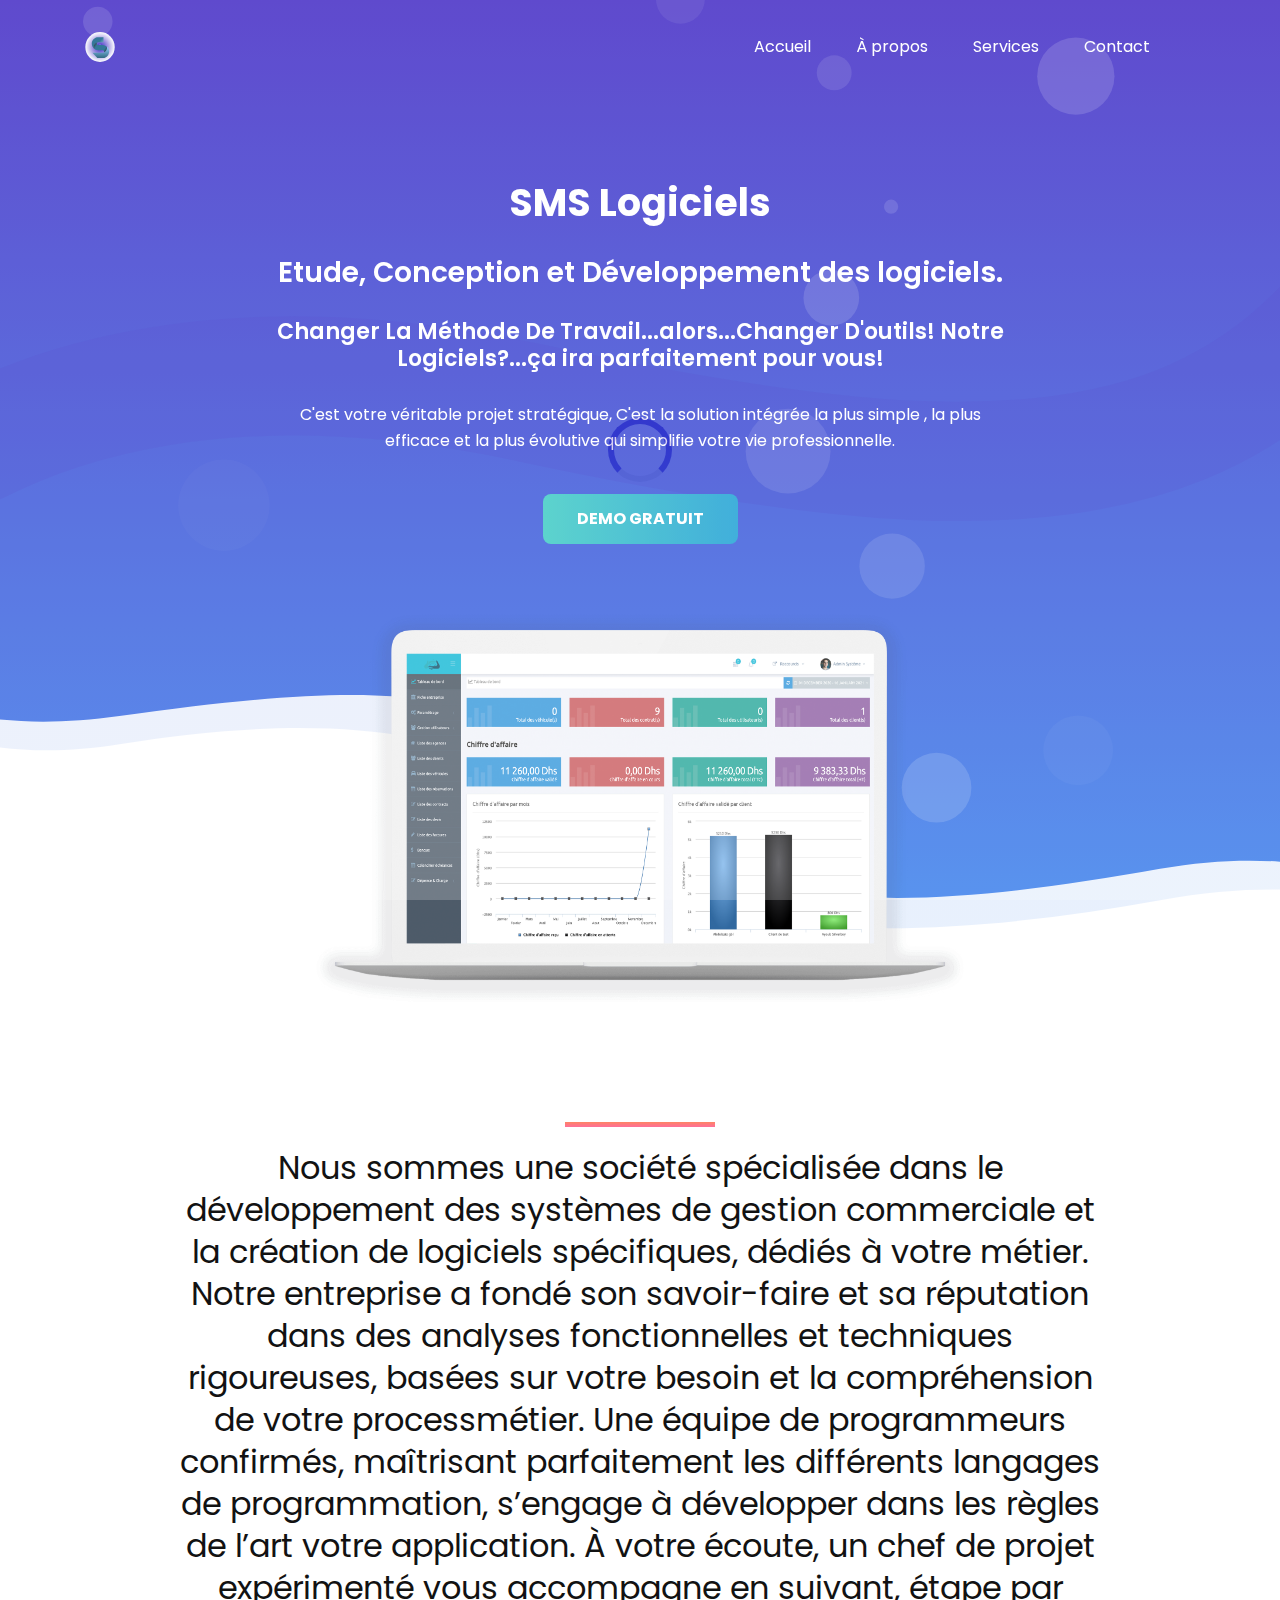
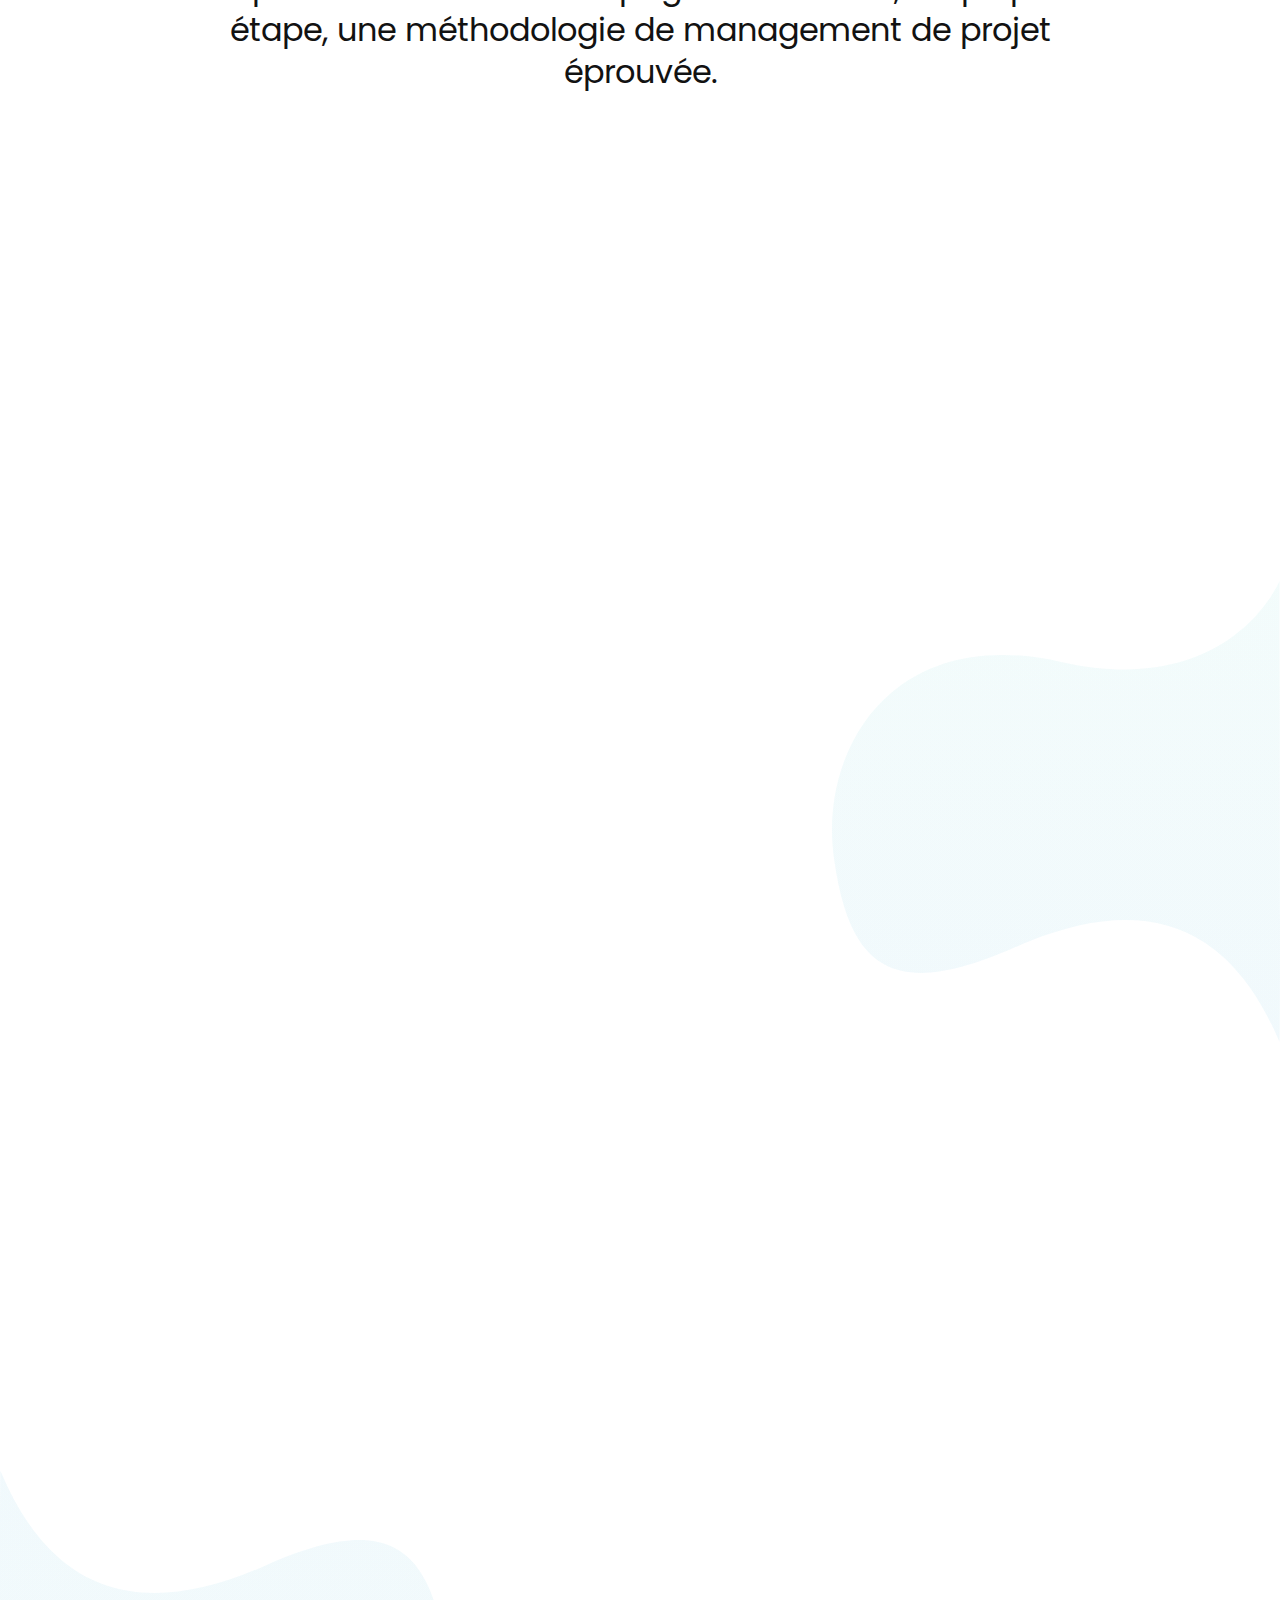
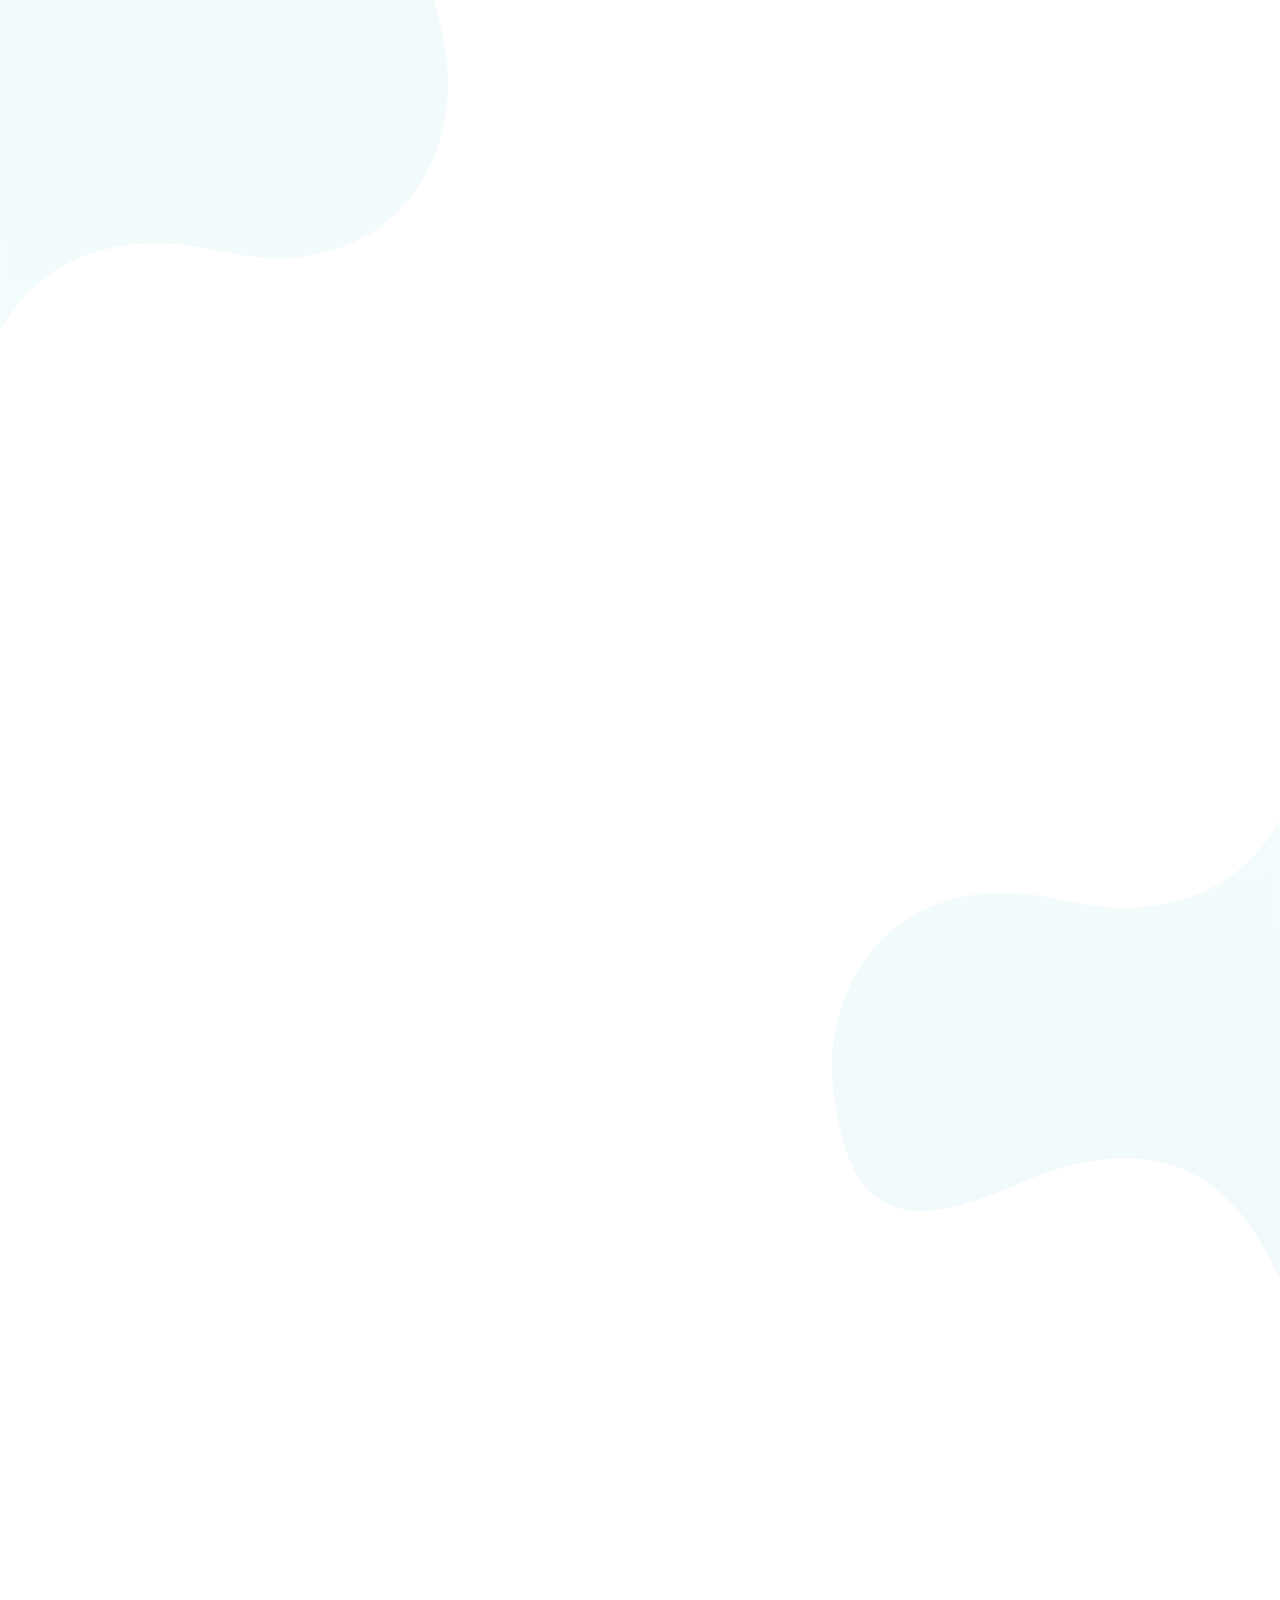
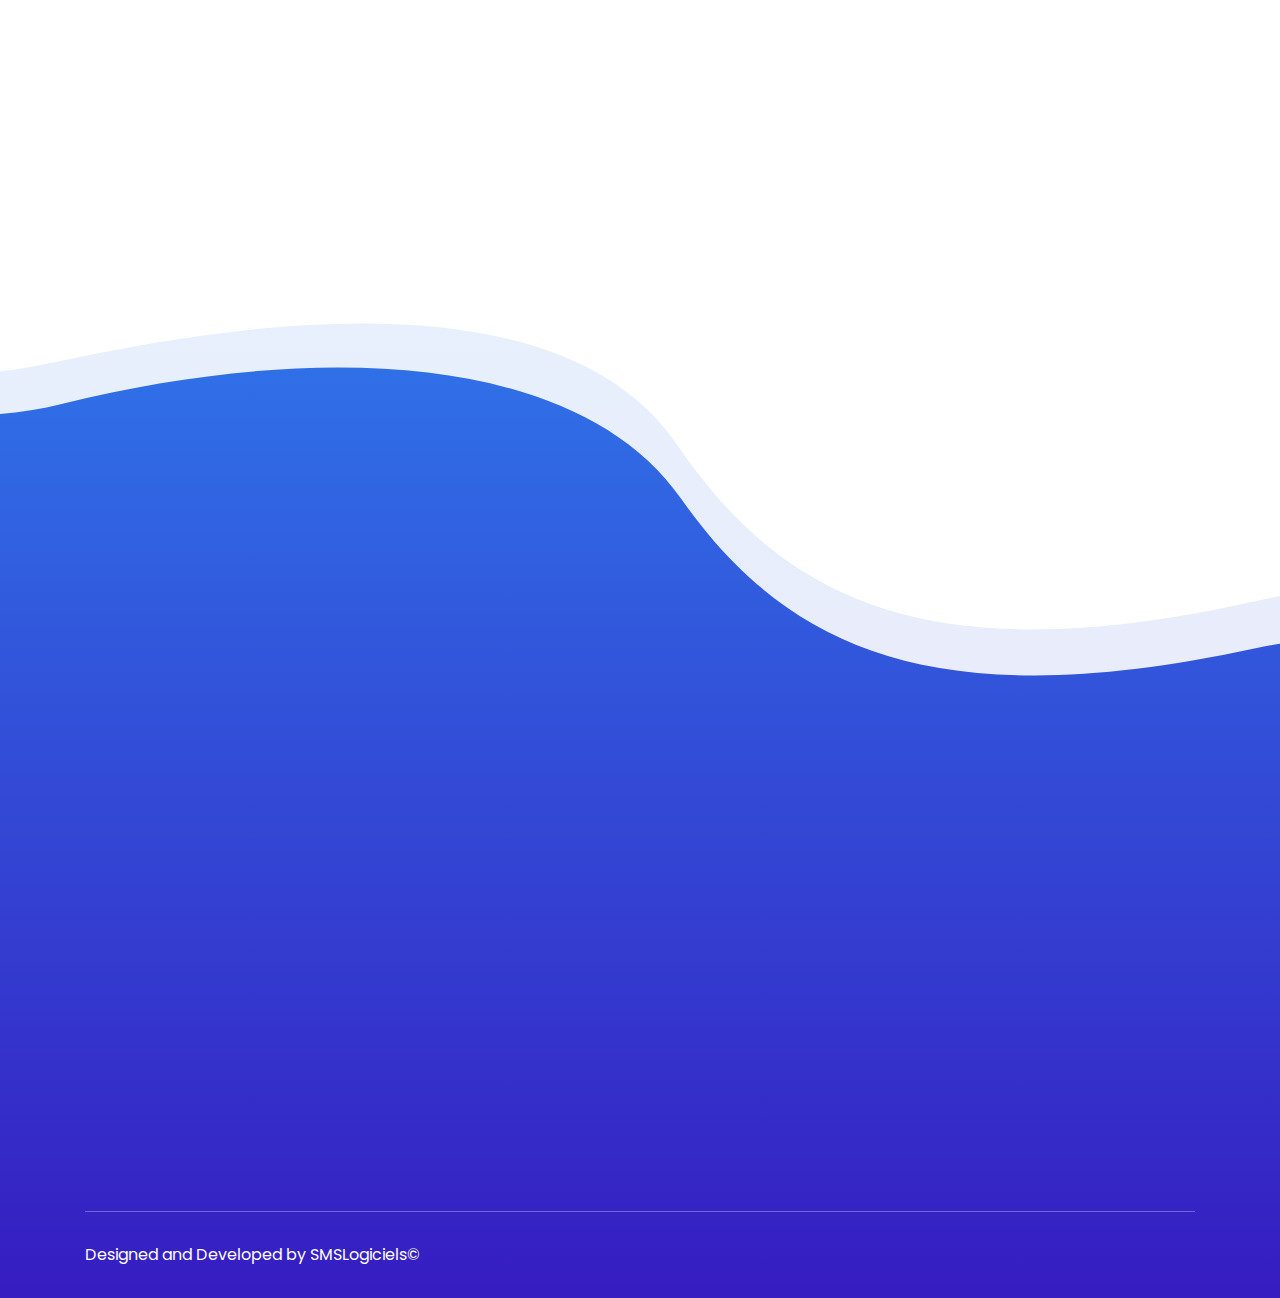
==== index.html @ 0e955399 "fixing link in demo buttons" ====
<!doctype html>
<html class="no-js" lang="en">

<head>
    <meta charset="utf-8">
    
    <!--====== Title ======-->
    <title>SMSLogiciels</title>
    
    <meta name="description" content="SMSLogiciels, SaaS Landing Page, entreprise des logiciels de gestion commerciale et developpement sur mesure">
    <meta name="viewport" content="width=device-width, initial-scale=1">

    <!--====== Favicon Icon ======-->
    <link rel="shortcut icon" href="assets/images/samo-logo-rounded.svg" type="image/svg">
        
    <!--====== Animate CSS ======-->
    <link rel="stylesheet" href="assets/css/animate.css">
        
    <!--====== Magnific Popup CSS ======-->
    <link rel="stylesheet" href="assets/css/magnific-popup.css">
        
    <!--====== Slick CSS ======-->
    <link rel="stylesheet" href="assets/css/slick.css">
        
    <!--====== Line Icons CSS ======-->
    <link rel="stylesheet" href="assets/css/LineIcons.css">
        
    <!--====== Font Awesome CSS ======-->
    <link rel="stylesheet" href="assets/css/font-awesome.min.css">
        
    <!--====== Bootstrap CSS ======-->
    <link rel="stylesheet" href="assets/css/bootstrap.min.css">
    
    <!--====== Default CSS ======-->
    <link rel="stylesheet" href="assets/css/default.css">
    
    <!--====== Style CSS ======-->
    <link rel="stylesheet" href="assets/css/style.css">
    <link rel="stylesheet" href="assets/css/contact.css">
    
</head>

<body> 

    <!--====== PRELOADER PART START ======-->

    <div class="preloader">
        <div class="loader">
            <div class="ytp-spinner">
                <div class="ytp-spinner-container">
                    <div class="ytp-spinner-rotator">
                        <div class="ytp-spinner-left">
                            <div class="ytp-spinner-circle"></div>
                        </div>
                        <div class="ytp-spinner-right">
                            <div class="ytp-spinner-circle"></div>
                        </div>
                    </div>
                </div>
            </div>
        </div>
    </div>

    <!--====== PRELOADER PART ENDS ======-->
    
    <!--====== HEADER PART START ======-->
    
    <header class="header-area">
        <div class="navbar-area">
            <div class="container">
                <div class="row">
                    <div class="col-lg-12">
                        <nav class="navbar navbar-expand-lg">
                            <a class="navbar-brand" href="index.html">
                                <img 
                                    id="logo_svg" 
                                    src="assets/images/samo-logo-rounded2.svg" 
                                    alt="Logo">
                            </a>
                            <button class="navbar-toggler" type="button" data-toggle="collapse" data-target="#navbarSupportedContent" aria-controls="navbarSupportedContent" aria-expanded="false" aria-label="Toggle navigation">
                                <span class="toggler-icon"></span>
                                <span class="toggler-icon"></span>
                                <span class="toggler-icon"></span>
                            </button>

                            <div class="collapse navbar-collapse sub-menu-bar" id="navbarSupportedContent">
                                <ul id="nav" class="navbar-nav ml-auto">
                                    <li class="nav-item active">
                                        <a class="page-scroll" href="#home">Accueil</a>
                                    </li>
                                    <li class="nav-item">
                                        <a class="page-scroll" href="#features">À propos</a>
                                    </li>
                                    <li class="nav-item">
                                        <a class="page-scroll" href="#about">Services</a>
                                    </li>
                                    <li class="nav-item">
                                        <a class="page-scroll" href="#contact">Contact</a>
                                    </li>
                                </ul>
                            </div> <!-- navbar collapse -->
                        </nav> <!-- navbar -->
                    </div>
                </div> <!-- row -->
            </div> <!-- container -->
        </div> <!-- navbar area -->
        
        <div id="home" class="header-hero bg_cover" style="background-image: url(assets/images/banner-bg.svg)">
            <div class="container">
                <div class="row justify-content-center">
                    <div class="col-lg-8">
                        <div class="header-hero-content text-center">
                            <h2 class="header-title wow fadeInUp" data-wow-duration="1.3s" data-wow-delay="0.2s">SMS Logiciels</h2>
                            <h3 class="text bolder wow fadeInUp" data-wow-duration="1.3s" data-wow-delay="0.8s">Etude, Conception et Développement des logiciels.</h3>
                            <h4 class="text bold wow fadeInUp" data-wow-duration="1.3s" data-wow-delay="0.8s">Changer La Méthode De Travail...alors...Changer D'outils!
                            Notre Logiciels?...ça ira parfaitement pour vous!</h4><p class="text wow fadeInUp" data-wow-duration="1.3s" data-wow-delay="0.8s">C'est votre véritable projet stratégique, C'est la solution intégrée la plus simple , la plus efficace et la plus évolutive qui simplifie votre vie professionnelle.</p>
                            <a href="#contact" class="main-btn wow fadeInUp" data-wow-duration="1.3s" data-wow-delay="1.1s">Demo GRATUIT</a>
                        </div> <!-- header hero content -->
                    </div>
                </div> <!-- row -->
                <div class="row">
                    <div class="col-lg-12">
                        <div class="header-hero-image text-center wow fadeIn" data-wow-duration="1.3s" data-wow-delay="1.4s">
                            <img src="assets/images/macbook_rentalCar.svg" alt="hero">
                        </div> <!-- header hero image -->
                    </div>
                </div> <!-- row -->
            </div> <!-- container -->
            <div id="particles-1" class="particles"></div>
        </div> <!-- header hero -->
    </header>
    
    <!--====== HEADER PART ENDS ======-->
    
    <!--====== SERVICES PART START ======-->
    
    <section id="features" class="services-area pt-120">
        <div class="container">
            <div class="row justify-content-center">
                <div class="col-lg-10">
                    <div class="section-title text-center pb-40">
                        <div class="line m-auto"></div>
                        <h3 class="title">
                            <!-- Clean and simple design, <span> Comes with everything you need to get started!</span> -->
                            <span>
                                Nous sommes une société spécialisée dans le développement des systèmes de gestion commerciale et la création de logiciels spécifiques, dédiés à votre métier.
Notre entreprise a fondé son savoir-faire et sa réputation dans des analyses fonctionnelles et techniques rigoureuses, basées sur votre besoin et la compréhension de votre processmétier.
Une équipe de programmeurs confirmés, maîtrisant parfaitement les différents langages de programmation, s’engage à développer dans les règles de l’art votre application. À votre écoute, un chef de projet expérimenté vous accompagne en suivant, étape par étape, une méthodologie de management de projet éprouvée.
                            </span>
                        </h3>
                    </div> <!-- section title -->
                </div>
            </div> <!-- row -->
            <div class="row justify-content-center">
                <div class="col-lg-4 col-md-7 col-sm-8">
                    <div class="single-services text-center mt-30 wow fadeIn" data-wow-duration="1s" data-wow-delay="0.2s">
                        <div class="services-icon">
                            <img class="shape" src="assets/images/services-shape.svg" alt="shape">
                            <img class="shape-1" src="assets/images/services-shape-1.svg" alt="shape">
                            <i class="lni-baloon"></i>
                        </div>
                        <div class="services-content mt-30">
                            <h4 class="services-title"><a href="#">Simple</a></h4>
                            <p class="text">Lorem ipsum dolor sit amet,consetetur sadipscing elitr, seddiam nonu eirmod tempor invidunt labore.</p>
                        </div>
                    </div> <!-- single services -->
                </div>
                <div class="col-lg-4 col-md-7 col-sm-8">
                    <div class="single-services text-center mt-30 wow fadeIn" data-wow-duration="1s" data-wow-delay="0.5s">
                        <div class="services-icon">
                            <img class="shape" src="assets/images/services-shape.svg" alt="shape">
                            <img class="shape-1" src="assets/images/services-shape-2.svg" alt="shape">
                            <i class="lni-cog"></i>
                        </div>
                        <div class="services-content mt-30">
                            <h4 class="services-title"><a href="#">Solide</a></h4>
                            <p class="text">Lorem ipsum dolor sit amet,consetetur sadipscing elitr, seddiam nonu eirmod tempor invidunt labore.</p>
                        </div>
                    </div> <!-- single services -->
                </div>
                <div class="col-lg-4 col-md-7 col-sm-8">
                    <div class="single-services text-center mt-30 wow fadeIn" data-wow-duration="1s" data-wow-delay="0.8s">
                        <div class="services-icon">
                            <img class="shape" src="assets/images/services-shape.svg" alt="shape">
                            <img class="shape-1" src="assets/images/services-shape-3.svg" alt="shape">
                            <i class="lni-bolt-alt"></i>
                        </div>
                        <div class="services-content mt-30">
                            <h4 class="services-title"><a href="#">Puissant</a></h4>
                            <p class="text">Lorem ipsum dolor sit amet,consetetur sadipscing elitr, seddiam nonu eirmod tempor invidunt labore.</p>
                        </div>
                    </div> <!-- single services -->
                </div>
            </div> <!-- row -->
        </div> <!-- container -->
    </section>
    
    <!--====== SERVICES PART ENDS ======-->
    
    <!--====== ABOUT PART START ======-->
    
    <section id="about" class="about-area pt-70">
        <div class="container">
            <div class="row">
                <div class="col-lg-6">
                    <div class="about-content mt-50 wow fadeInLeftBig" data-wow-duration="1s" data-wow-delay="0.5s">
                        <div class="section-title">
                            <div class="line"></div>
                            <h3 class="title">SMS CRM <span>Rapide et Facile</span></h3>
                        </div> <!-- section title -->
                        <p class="text">Le CRM, Customer Relationship Management, est l’équivalent de la Gestion de la Relation Client (GRC) en français, est une stratégie de gestion des relations et interactions d'une entreprise avec ses clients ou clients potentiels. Un système CRM aide les entreprises à interagir en permanence avec les clients, à rationaliser leurs processus et à améliorer leur rentabilité.
                            <br><span class="spanColor">✔</span>Gestion de Stock
                            <br><span class="spanColor">✔</span>Gestion des Clients et Fournisseurs
                            <br><span class="spanColor">✔</span>Gestion des achats et ventes
                            <br><span class="spanColor">✔</span>Gestion des réceptions et livraisons
                            <br><span class="spanColor">✔</span>Gestion des Factures et devis
                            <br><span class="spanColor">✔</span>Gestion des inventaires
                            <br><span class="spanColor">✔</span>Gestion des Charges &dépense
                            <br><span class="spanColor">✔</span>Gestion de chiffre d'affaires<br>
                        En un clic vous avez l'aperçu de vos opérations du jour, du mois, de l'année, des encaissement,... 
                        <br>
                        Aussi la solution mobile adapté aux besoins du marché repose donc sur une solution ALL in ONE installé sur téléphone portable où une tablettes.
                        <br>
                        Avec l’avénement des logiciels SaaS(Software as a service – Logiciel à la demande) le CRM est maintenant facilement accessible en mobilité et en télétravail..</p>
                        <a href="#contact" class="main-btn">Essai gratuit</a>
                    </div> <!-- about content -->
                </div>
                <div class="col-lg-6">
                    <div class="about-image text-center mt-50 wow fadeInRightBig" data-wow-duration="1s" data-wow-delay="0.5s">
                        <img src="assets/images/about1.svg" alt="about">
                    </div> <!-- about image -->
                </div>
            </div> <!-- row -->
        </div> <!-- container -->
        <div class="about-shape-1">
            <img src="assets/images/about-shape-1.svg" alt="shape">
        </div>
    </section>
    
    <!--====== ABOUT PART ENDS ======-->
    
    <!--====== ABOUT PART START ======-->
    
    <section class="about-area pt-70">
        <div class="about-shape-2">
            <img src="assets/images/about-shape-2.svg" alt="shape">
        </div>
        <div class="container">
            <div class="row">
                <div class="col-lg-6 order-lg-last">
                    <div class="about-content mt-50 wow fadeInLeftBig" data-wow-duration="1s" data-wow-delay="0.5s">
                        <div class="section-title">
                            <div class="line"></div>
                            <h3 class="title">RCM (Rental Cars Management) <span> avec des fonctionnalités essentielles</span></h3>
                        </div> <!-- section title -->
                        <p class="text">Le logiciel RCM (Rental Cars Management) s'adresse aux agences de location de voitures courte, moyenne, ou longue durée. Outil de gestion complet et performant, SMS RCM vous aide à gérer votre flotte en temps réel avec un planning systématiquement à jour. L'outil couvre la totalité du cycle de location :
                        <br>
                        <span class="spanColor">✔</span>Gestion de chiffre d'affaires
                        <br><span class="spanColor">✔</span>Gestion de véhicules 
                        <br><span class="spanColor">✔</span>Gestion des Clients 
                        <br><span class="spanColor">✔</span>Gestion des Factures
                        <br><span class="spanColor">✔</span>Gestion des contrats
                        <br><span class="spanColor">✔</span>Gestion des réservations
                        <br><span class="spanColor">✔</span>Gestion des Charges &dépense 
                        <br>
                        En un clic vous avez l'aperçu de vos opérations du jour, du mois, de l'année, des encaissement,... jusqu'au transfert en comptabilité. 
                        <br>
                        Une prise en main rapide du logiciel vous permettra d'être opérationnel rapidement. Vous pourrez ainsi vous concentrer sur vos métiers et vos clients.
                        <br>
                        Aussi la solution mobile adapté aux besoins du marché repose donc sur une solution ALL in ONE installé sur téléphone portable où une tablettes.</p>
                        <a href="#contact" class="main-btn">Essai gratuit</a>
                    </div> <!-- about content -->
                </div>
                <div class="col-lg-6 order-lg-first">
                    <div class="about-image text-center mt-50 wow fadeInRightBig" data-wow-duration="1s" data-wow-delay="0.5s">
                        <img src="assets/images/about2.svg" alt="about">
                    </div> <!-- about image -->
                </div>
            </div> <!-- row -->
        </div> <!-- container -->
    </section>


    <!--====== ABOUT PART START ======-->
    
    <section class="about-area pt-70">
        <div class="container">
            <div class="row">
                <div class="col-lg-6">
                    <div class="about-content mt-50 wow fadeInLeftBig" data-wow-duration="1s" data-wow-delay="0.5s">
                        <div class="section-title">
                            <div class="line"></div>
                            <h3 class="title"><span>DÉVELOPPEMENT DE LOGICIELS SUR MESURE</span> EN MODE « SMS FULL WEB »</h3>
                        </div> <!-- section title -->
                        <p class="text">Parce que nous savons que chaque entreprise est différente, il est nécessaire d’avoir un logiciel réellement adapté à son fonctionnement. Quelle que soit votre problématique (gestion de vos stocks, gestion commerciale, de votre relation client, ..…) et quel que soit votre domaine d’activité, un Système de qualité est nécessaire.<br>
                        Nos solutions logicielles personnalisées permettent de rendre votre entreprise plus agile, en simplifiant son fonctionnement interne, le tout en adéquation avec vos méthodes de travail. Vos collaborateurs gagnent ainsi en efficacité et en rentabilité, sans s’encombrer des fonctionnalités superflues d’un logiciel standard.<br>
                        Proposée sous forme de « Full Web app », votre solution informatique est accessible depuis n’importe quel navigateur. Ce type de développement n’est en rien comparable à la création d’un simple site web. Il s’agit d’applications enrichies de fonctionnalités professionnelles.<br>
                        Ainsi, une simple connexion Internet suffit pour utiliser votre progiciel. Vos utilisateurs disposent dès lors automatiquement des mises à jour. Pour faire évoluer votre logiciel ou encore changer de version, aucune intervention n’est nécessaire.</p>
                        <a href="#contact" class="main-btn">Essai gratuit</a>
                    </div> <!-- about content -->
                </div>
                <div class="col-lg-6">
                    <div class="about-image text-center mt-50 wow fadeInRightBig" data-wow-duration="1s" data-wow-delay="0.5s">
                        <img src="assets/images/about3.svg" alt="about">
                    </div> <!-- about image -->
                </div>
            </div> <!-- row -->
        </div> <!-- container -->
        <div class="about-shape-1">
            <img src="assets/images/about-shape-1.svg" alt="shape">
        </div>
    </section>
    
    <!--====== ABOUT PART ENDS ======-->
    
    <!--====== FOOTER PART START ======-->
    <footer id="footer" class="footer-area pt-120">
        <div class="container">
            <div class="contact-side wow fadeIn" data-wow-duration="1s" data-wow-delay="0.5s">
    <!--====== CONTACT PART START ======-->
                <section id="contact" class="contact-area pt-50 pb-100">
                    <div class="container">
                        <div class="row">
                            <div class="col-lg-8">
                                <div class="section-title mt-45">
                                    <h3 class="title">Entrer en contact</h3>
                                </div>
                                <div class="contact-form form-style-four mt-15">
                                    <!-- <div class="alert alert-success" role="alert">
                                        Your message sent!
                                    </div> -->
                                    <form name='contactForm' method='post' action="<?php //echo($_SERVER['PHP_SELF']);?>">
                                        <div class="row">
                                            <div class="col-md-6">
                                                <div class="form-input mt-15">
                                                    <label>Nom complet</label>
                                                    <div class="input-items default">
                                                        <i class="lni-user"></i>
                                                        <input name="fullname" type="text" placeholder="... ... ...">
                                                    </div>
                                                </div> <!-- form input -->
                                            </div>
                                            <div class="col-md-6">
                                                <div class="form-input mt-15">
                                                    <label>Adresse e-mail</label>
                                                    <div class="input-items default">
                                                        <i class="lni-envelope"></i>
                                                        <input name="adress_mail" type="text" placeholder="... ... ...">
                                                    </div>
                                                </div> <!-- form input -->
                                            </div>
                                            <div class="col-md-6">
                                                <div class="form-input mt-15">
                                                    <label>Numéro de téléphone</label>
                                                    <div class="input-items default">
                                                        <i class="lni-phone-handset"></i>
                                                        <input name="phone_number" type="text" placeholder="... ... ...">
                                                    </div>
                                                </div> <!-- form input -->
                                            </div>
                                            <!-- <div class="col-md-6">
                                                <div class="form-input mt-15">
                                                    <label>Sujet</label>
                                                    <div class="input-items default">
                                                        <i class="lni-bubble"></i>
                                                        <input type="text" placeholder="... ... ...">
                                                    </div>
                                                </div> form input
                                            </div> -->
                                            <div class="col-md-6">
                                                <div class="form-input mt-15">
                                                    <label for="demande">Choisir votre besoin</label>
                                                    <div class="input-items default">
                                                        <i class="lni-choice"></i>
                                                        <select class="custom-select" name="demande" id="demande">
                                                            <option value="crm">SMS CRM</option>
                                                            <option value="rcm">SMS RCM</option>
                                                            <option value="autre">Autre</option>
                                                        </select>
                                                    </div>
                                                </div> <!-- form input -->
                                            </div>
                                            <div class="col-md-12">
                                                <div class="form-input mt-15">
                                                    <label>Votre message</label>
                                                    <div class="input-items default">
                                                        <i class="lni-pencil-alt"></i>
                                                        <textarea name="message_form" placeholder="... ... ..."></textarea>
                                                    </div>
                                                </div> <!-- form input -->
                                            </div>
                                            <div class="col-md-12">
                                                <div class="single-form pt-25">
                                                    <div class="input-form rounded-buttons">
                                                        <button name="submit" class="main-btn rounded-three" type="submit">ENVOYER LE MESSAGE</button>
                                                    </div>
                                                </div> <!-- single form -->
                                            </div>

                                        </div> <!-- row -->
                                    </form>
                                </div> <!-- contact form -->
                            </div>
                            <div class="col-lg-4 col-md-6 col-sm-8">
                                <div class="section-title mt-45 pb-20">
                                    <h3 class="title">Informations de contact</h3>
                                </div>
                                <div class="contact-info">
                                    <ul class="info">
                                        <li>
                                            <div class="single-info">
                                                <div class="info-icon">
                                                    <i class="lni-map-marker"></i>
                                                </div>
                                                <div class="info-content">
                                                    <p class="text">Casablanca, Maroc</p>
                                                </div>
                                            </div> <!-- single info -->
                                        </li>
                                        <li>
                                            <div class="single-info">
                                                <div class="info-icon">
                                                    <i class="lni-phone-handset"></i> 
                                                </div>
                                                <div class="info-content">
                                                    <p class="text">+212 6 989 144 99</p>
                                                </div>
                                            </div> <!-- single info -->
                                        </li>
                                        <li>
                                            <div class="single-info">
                                                <div class="info-icon">
                                                    <i class="lni-envelope"></i>
                                                </div>
                                                <div class="info-content">
                                                    <p class="text">contact@smslogiciels.ma</p>
                                                </div>
                                            </div> <!-- single info -->
                                        </li>
                                    </ul>
                                    <ul class="social mt-30">
                                        <li><a href="https://www.facebook.com/smslogiciels"><i class="lni-facebook-filled"></i></a></li>
                                        <li><a href="https://www.instagram.com/hajar_smslogiciels"><i class="lni-instagram-original"></i></a></li>
                                        <li><a href="https://api.whatsapp.com/send?phone=212698914499"><i class="lni lni-whatsapp" aria-hidden="true"></i></a></li>
                                    </ul>
                                </div> <!-- contact-info -->
                            </div>
                        </div> <!-- row -->
                    </div> <!-- container -->
                </section>
    <!--====== CONTACT PART ENDS ======-->
            </div>
            <div class="footer-widget pb-100"></div> <!-- footer widget -->
            <div class="footer-copyright">
                <div class="row">
                    <div class="col-lg-12">
                        <div class="copyright d-sm-flex justify-content-between">
                            <div class="copyright-content">
                                <p class="text">Designed and Developed by <a href="https://smslogiciels.ma" rel="nofollow">SMSLogiciels</a>&copy;</p>
                            </div> <!-- copyright content -->
                        </div> <!-- copyright -->
                    </div>
                </div> <!-- row -->
            </div> <!-- footer copyright -->
        </div> <!-- container -->
    </footer>
    
    <!--====== FOOTER PART ENDS ======-->
    
    <!--====== BACK TOP TOP PART START ======-->

    <a href="#" class="back-to-top"><i class="lni-chevron-up"></i></a>

    <!--====== BACK TOP TOP PART ENDS ======-->   

    <!--====== Jquery js ======-->
    <script src="assets/js/vendor/jquery-1.12.4.min.js"></script>
    <script src="assets/js/vendor/modernizr-3.7.1.min.js"></script>
    <script src="assets/contact/js/vendor/modernizr-3.6.0.min.js"></script>
    
    <!--====== Bootstrap js ======-->
    <script src="assets/js/popper.min.js"></script>
    <script src="assets/js/bootstrap.min.js"></script>
    
    <!--====== Plugins js ======-->
    <script src="assets/js/plugins.js"></script>
    
    <!--====== Slick js ======-->
    <script src="assets/js/slick.min.js"></script>
    
    <!--====== Ajax Contact js ======-->
    <script src="assets/js/ajax-contact.js"></script>
    
    <!--====== Counter Up js ======-->
    <script src="assets/js/waypoints.min.js"></script>
    <script src="assets/js/jquery.counterup.min.js"></script>
    
    <!--====== Magnific Popup js ======-->
    <script src="assets/js/jquery.magnific-popup.min.js"></script>
    
    <!--====== Scrolling Nav js ======-->
    <script src="assets/js/jquery.easing.min.js"></script>
    <script src="assets/js/scrolling-nav.js"></script>
    
    <!--====== wow js ======-->
    <script src="assets/js/wow.min.js"></script>
    
    <!--====== Particles js ======-->
    <script src="assets/js/particles.min.js"></script>
    
    <!--====== Main js ======-->
    <script src="assets/js/main.js"></script>

     <!--====== Images Loaded js ======-->
    <script src="assets/js/imagesloaded.pkgd.min.js"></script>
    
    <!--====== Appear js ======-->
    <script src="assets/js/jquery.appear.min.js"></script>
</body>
</html>
---- assets/css/default.css ----
/* Deafult Margin & Padding */
/*-- Margin Top --*/
.mt-5 {
	margin-top: 5px;
}
.mt-10 {
	margin-top: 10px;
}
.mt-15 {
	margin-top: 15px;
}
.mt-20 {
	margin-top: 20px;
}
.mt-25 {
	margin-top: 25px;
}
.mt-30 {
	margin-top: 30px;
}
.mt-35 {
	margin-top: 35px;
}
.mt-40 {
	margin-top: 40px;
}
.mt-45 {
	margin-top: 45px;
}
.mt-50 {
	margin-top: 50px;
}
.mt-55 {
	margin-top: 55px;
}
.mt-60 {
	margin-top: 60px;
}
.mt-65 {
	margin-top: 65px;
}
.mt-70 {
	margin-top: 70px;
}
.mt-75 {
	margin-top: 75px;
}
.mt-80 {
	margin-top: 80px;
}
.mt-85 {
	margin-top: 85px;
}
.mt-90 {
	margin-top: 90px;
}
.mt-95 {
	margin-top: 95px;
}
.mt-100 {
	margin-top: 100px;
}
.mt-105 {
	margin-top: 105px;
}
.mt-110 {
	margin-top: 110px;
}
.mt-115 {
	margin-top: 115px;
}
.mt-120 {
	margin-top: 120px;
}
.mt-125 {
	margin-top: 125px;
}
.mt-130 {
	margin-top: 130px;
}
.mt-135 {
	margin-top: 135px;
}
.mt-140 {
	margin-top: 140px;
}
.mt-145 {
	margin-top: 145px;
}
.mt-150 {
	margin-top: 150px;
}
.mt-155 {
	margin-top: 155px;
}
.mt-160 {
	margin-top: 160px;
}
.mt-165 {
	margin-top: 165px;
}
.mt-170 {
	margin-top: 170px;
}
.mt-175 {
	margin-top: 175px;
}
.mt-180 {
	margin-top: 180px;
}
.mt-185 {
	margin-top: 185px;
}
.mt-190 {
	margin-top: 190px;
}
.mt-195 {
	margin-top: 195px;
}
.mt-200 {
	margin-top: 200px;
}
/*-- Margin Bottom --*/

.mb-5 {
	margin-bottom: 5px;
}
.mb-10 {
	margin-bottom: 10px;
}
.mb-15 {
	margin-bottom: 15px;
}
.mb-20 {
	margin-bottom: 20px;
}
.mb-25 {
	margin-bottom: 25px;
}
.mb-30 {
	margin-bottom: 30px;
}
.mb-35 {
	margin-bottom: 35px;
}
.mb-40 {
	margin-bottom: 40px;
}
.mb-45 {
	margin-bottom: 45px;
}
.mb-50 {
	margin-bottom: 50px;
}
.mb-55 {
	margin-bottom: 55px;
}
.mb-60 {
	margin-bottom: 60px;
}
.mb-65 {
	margin-bottom: 65px;
}
.mb-70 {
	margin-bottom: 70px;
}
.mb-75 {
	margin-bottom: 75px;
}
.mb-80 {
	margin-bottom: 80px;
}
.mb-85 {
	margin-bottom: 85px;
}
.mb-90 {
	margin-bottom: 90px;
}
.mb-95 {
	margin-bottom: 95px;
}
.mb-100 {
	margin-bottom: 100px;
}
.mb-105 {
	margin-bottom: 105px;
}
.mb-110 {
	margin-bottom: 110px;
}
.mb-115 {
	margin-bottom: 115px;
}
.mb-120 {
	margin-bottom: 120px;
}
.mb-125 {
	margin-bottom: 125px;
}
.mb-130 {
	margin-bottom: 130px;
}
.mb-135 {
	margin-bottom: 135px;
}
.mb-140 {
	margin-bottom: 140px;
}
.mb-145 {
	margin-bottom: 145px;
}
.mb-150 {
	margin-bottom: 150px;
}
.mb-155 {
	margin-bottom: 155px;
}
.mb-160 {
	margin-bottom: 160px;
}
.mb-165 {
	margin-bottom: 165px;
}
.mb-170 {
	margin-bottom: 170px;
}
.mb-175 {
	margin-bottom: 175px;
}
.mb-180 {
	margin-bottom: 180px;
}
.mb-185 {
	margin-bottom: 185px;
}
.mb-190 {
	margin-bottom: 190px;
}
.mb-195 {
	margin-bottom: 195px;
}
.mb-200 {
	margin-bottom: 200px;
}
/*-- margin left --*/
.ml-5 {
	margin-left: 5px;
}
.ml-10 {
	margin-left: 10px;
}
.ml-15 {
	margin-left: 15px;
}
.ml-20 {
	margin-left: 20px;
}
.ml-25 {
	margin-left: 25px;
}
.ml-30 {
	margin-left: 30px;
}
.ml-35 {
	margin-left: 35px;
}
.ml-40 {
	margin-left: 40px;
}
.ml-45 {
	margin-left: 45px;
}
.ml-50 {
	margin-left: 50px;
}
.ml-55 {
	margin-left: 55px;
}
.ml-60 {
	margin-left: 60px;
}
.ml-65 {
	margin-left: 65px;
}
.ml-70 {
	margin-left: 70px;
}
.ml-75 {
	margin-left: 75px;
}
.ml-80 {
	margin-left: 80px;
}
.ml-85 {
	margin-left: 85px;
}
.ml-90 {
	margin-left: 90px;
}
.ml-95 {
	margin-left: 95px;
}
.ml-100 {
	margin-left: 100px;
}
.ml-105 {
	margin-left: 105px;
}
.ml-110 {
	margin-left: 110px;
}
.ml-115 {
	margin-left: 115px;
}
.ml-120 {
	margin-left: 120px;
}
.ml-125 {
	margin-left: 125px;
}
.ml-130 {
	margin-left: 130px;
}
.ml-135 {
	margin-left: 135px;
}
.ml-140 {
	margin-left: 140px;
}
.ml-145 {
	margin-left: 145px;
}
.ml-150 {
	margin-left: 150px;
}
.ml-155 {
	margin-left: 155px;
}
.ml-160 {
	margin-left: 160px;
}
.ml-165 {
	margin-left: 165px;
}
.ml-170 {
	margin-left: 170px;
}
.ml-175 {
	margin-left: 175px;
}
.ml-180 {
	margin-left: 180px;
}
.ml-185 {
	margin-left: 185px;
}
.ml-190 {
	margin-left: 190px;
}
.ml-195 {
	margin-left: 195px;
}
.ml-200 {
	margin-left: 200px;
}
/*-- margin right --*/
.mr-5 {
	margin-right: 5px;
}
.mr-10 {
	margin-right: 10px;
}
.mr-15 {
	margin-right: 15px;
}
.mr-20 {
	margin-right: 20px;
}
.mr-25 {
	margin-right: 25px;
}
.mr-30 {
	margin-right: 30px;
}
.mr-35 {
	margin-right: 35px;
}
.mr-40 {
	margin-right: 40px;
}
.mr-45 {
	margin-right: 45px;
}
.mr-50 {
	margin-right: 50px;
}
.mr-55 {
	margin-right: 55px;
}
.mr-60 {
	margin-right: 60px;
}
.mr-65 {
	margin-right: 65px;
}
.mr-70 {
	margin-right: 70px;
}
.mr-75 {
	margin-right: 75px;
}
.mr-80 {
	margin-right: 80px;
}
.mr-85 {
	margin-right: 85px;
}
.mr-90 {
	margin-right: 90px;
}
.mr-95 {
	margin-right: 95px;
}
.mr-100 {
	margin-right: 100px;
}
.mr-105 {
	margin-right: 105px;
}
.mr-110 {
	margin-right: 110px;
}
.mr-115 {
	margin-right: 115px;
}
.mr-120 {
	margin-right: 120px;
}
.mr-125 {
	margin-right: 125px;
}
.mr-130 {
	margin-right: 130px;
}
.mr-135 {
	margin-right: 135px;
}
.mr-140 {
	margin-right: 140px;
}
.mr-145 {
	margin-right: 145px;
}
.mr-150 {
	margin-right: 150px;
}
.mr-155 {
	margin-right: 155px;
}
.mr-160 {
	margin-right: 160px;
}
.mr-165 {
	margin-right: 165px;
}
.mr-170 {
	margin-right: 170px;
}
.mr-175 {
	margin-right: 175px;
}
.mr-180 {
	margin-right: 180px;
}
.mr-185 {
	margin-right: 185px;
}
.mr-190 {
	margin-right: 190px;
}
.mr-195 {
	margin-right: 195px;
}
.mr-200 {
	margin-right: 200px;
}


/*-- Padding Top --*/

.pt-5 {
	padding-top: 5px;
}
.pt-10 {
	padding-top: 10px;
}
.pt-15 {
	padding-top: 15px;
}
.pt-20 {
	padding-top: 20px;
}
.pt-25 {
	padding-top: 25px;
}
.pt-30 {
	padding-top: 30px;
}
.pt-35 {
	padding-top: 35px;
}
.pt-40 {
	padding-top: 40px;
}
.pt-45 {
	padding-top: 45px;
}
.pt-50 {
	padding-top: 50px;
}
.pt-55 {
	padding-top: 55px;
}
.pt-60 {
	padding-top: 60px;
}
.pt-65 {
	padding-top: 65px;
}
.pt-70 {
	padding-top: 70px;
}
.pt-75 {
	padding-top: 75px;
}
.pt-80 {
	padding-top: 80px;
}
.pt-85 {
	padding-top: 85px;
}
.pt-90 {
	padding-top: 90px;
}
.pt-95 {
	padding-top: 95px;
}
.pt-100 {
	padding-top: 100px;
}
.pt-105 {
	padding-top: 105px;
}
.pt-110 {
	padding-top: 110px;
}
.pt-115 {
	padding-top: 115px;
}
.pt-120 {
	padding-top: 120px;
}
.pt-125 {
	padding-top: 125px;
}
.pt-130 {
	padding-top: 130px;
}
.pt-135 {
	padding-top: 135px;
}
.pt-140 {
	padding-top: 140px;
}
.pt-145 {
	padding-top: 145px;
}
.pt-150 {
	padding-top: 150px;
}
.pt-155 {
	padding-top: 155px;
}
.pt-160 {
	padding-top: 160px;
}
.pt-165 {
	padding-top: 165px;
}
.pt-170 {
	padding-top: 170px;
}
.pt-175 {
	padding-top: 175px;
}
.pt-180 {
	padding-top: 180px;
}
.pt-185 {
	padding-top: 185px;
}
.pt-190 {
	padding-top: 190px;
}
.pt-195 {
	padding-top: 195px;
}
.pt-200 {
	padding-top: 200px;
}
/*-- Padding Bottom --*/

.pb-5 {
	padding-bottom: 5px;
}
.pb-10 {
	padding-bottom: 10px;
}
.pb-15 {
	padding-bottom: 15px;
}
.pb-20 {
	padding-bottom: 20px;
}
.pb-25 {
	padding-bottom: 25px;
}
.pb-30 {
	padding-bottom: 30px;
}
.pb-35 {
	padding-bottom: 35px;
}
.pb-40 {
	padding-bottom: 40px;
}
.pb-45 {
	padding-bottom: 45px;
}
.pb-50 {
	padding-bottom: 50px;
}
.pb-55 {
	padding-bottom: 55px;
}
.pb-60 {
	padding-bottom: 60px;
}
.pb-65 {
	padding-bottom: 65px;
}
.pb-70 {
	padding-bottom: 70px;
}
.pb-75 {
	padding-bottom: 75px;
}
.pb-80 {
	padding-bottom: 80px;
}
.pb-85 {
	padding-bottom: 85px;
}
.pb-90 {
	padding-bottom: 90px;
}
.pb-95 {
	padding-bottom: 95px;
}
.pb-100 {
	padding-bottom: 100px;
}
.pb-105 {
	padding-bottom: 105px;
}
.pb-110 {
	padding-bottom: 110px;
}
.pb-115 {
	padding-bottom: 115px;
}
.pb-120 {
	padding-bottom: 120px;
}
.pb-125 {
	padding-bottom: 125px;
}
.pb-130 {
	padding-bottom: 130px;
}
.pb-135 {
	padding-bottom: 135px;
}
.pb-140 {
	padding-bottom: 140px;
}
.pb-145 {
	padding-bottom: 145px;
}
.pb-150 {
	padding-bottom: 150px;
}
.pb-155 {
	padding-bottom: 155px;
}
.pb-160 {
	padding-bottom: 160px;
}
.pb-165 {
	padding-bottom: 165px;
}
.pb-170 {
	padding-bottom: 170px;
}
.pb-175 {
	padding-bottom: 175px;
}
.pb-180 {
	padding-bottom: 180px;
}
.pb-185 {
	padding-bottom: 185px;
}
.pb-190 {
	padding-bottom: 190px;
}
.pb-195 {
	padding-bottom: 195px;
}
.pb-200 {
	padding-bottom: 200px;
}

/*-- Padding left --*/

.pl-0 {
	padding-left: 0px;
}
.pl-5 {
	padding-left: 5px;
}
.pl-10 {
	padding-left: 10px;
}
.pl-15 {
	padding-left: 15px;
}
.pl-20 {
	padding-left: 20px;
}
.pl-25 {
	padding-left: 25px;
}
.pl-30 {
	padding-left: 30px;
}
.pl-35 {
	padding-left: 35px;
}
.pl-40 {
	padding-left: 40px;
}
.pl-45 {
	padding-left: 45px;
}
.pl-50 {
	padding-left: 50px;
}
.pl-55 {
	padding-left: 55px;
}
.pl-60 {
	padding-left: 60px;
}
.pl-65 {
	padding-left: 65px;
}
.pl-70 {
	padding-left: 70px;
}
.pl-75 {
	padding-left: 75px;
}
.pl-80 {
	padding-left: 80px;
}
.pl-85 {
	padding-left: 85px;
}
.pl-90 {
	padding-left: 90px;
}
.pl-100 {
	padding-left: 100px;
}
.pl-105 {
	padding-left: 105px;
}
.pl-110 {
	padding-left: 110px;
}
.pl-115 {
	padding-left: 115px;
}
.pl-120 {
	padding-left: 120px;
}
.pl-125 {
	padding-left: 125px;
}
/*-- Padding right --*/

.pr-0 {
	padding-right: 0px;
}
.pr-5 {
	padding-right: 5px;
}
.pr-10 {
	padding-right: 10px;
}
.pr-15 {
	padding-right: 15px;
}
.pr-20 {
	padding-right: 20px;
}
.pr-25 {
	padding-right: 25px;
}
.pr-30 {
	padding-right: 30px;
}
.pr-35 {
	padding-right: 35px;
}
.pr-40 {
	padding-right: 40px;
}
.pr-45 {
	padding-right: 45px;
}
.pr-50 {
	padding-right: 50px;
}
.pr-55 {
	padding-right: 55px;
}
.pr-60 {
	padding-right: 60px;
}
.pr-65 {
	padding-right: 65px;
}
.pr-70 {
	padding-right: 70px;
}
.pr-75 {
	padding-right: 75px;
}
.pr-80 {
	padding-right: 80px;
}
.pr-85 {
	padding-right: 85px;
}
.pr-90 {
	padding-right: 90px;
}
.pr-95 {
	padding-right: 95px;
}
.pr-100 {
	padding-right: 100px;
}
.pr-105 {
	padding-right: 105px;
}
/* Background Color */

.gray-bg {
	background: #f6f6f6;
}
.white-bg {
	background: #fff;
}
.black-bg {
	background: #222;
}
/* Color */

.white {
	color: #fff;
}
.black {
	color: #222;
}
/* black overlay */

[data-overlay] {
	position: relative;
}
[data-overlay]::before {
	background: #000 none repeat scroll 0 0;
	content: "";
	height: 100%;
	left: 0;
	position: absolute;
	top: 0;
	width: 100%;
	z-index: 1;
}
[data-overlay="3"]::before {
	opacity: 0.3;
}
[data-overlay="4"]::before {
	opacity: 0.4;
}
[data-overlay="5"]::before {
	opacity: 0.5;
}
[data-overlay="6"]::before {
	opacity: 0.6;
}
[data-overlay="7"]::before {
	opacity: 0.7;
}
[data-overlay="8"]::before {
	opacity: 0.8;
}
[data-overlay="9"]::before {
	opacity: 0.9;
}
---- assets/css/style.css ----
/*-----------------------------------------------------------------------------------

    Template Name: Sass Landing Page,
    Template URI: site.com
    Description: Sass Landing Page,
    Author: Uideck
    Author URI: https://uideck.com/
    Support: https://uideck.com/support/
    Version: 1.0

-----------------------------------------------------------------------------------

    CSS INDEX
    ===================
    
    00.SVG LOGO
    01.COMMON 
    02.HEADER
    03.SERVICES
    04.ABOUT
    05.CONTACT 'BOX'
    06.FOOTER
    07.CONTACT => contact.css

-----------------------------------------------------------------------------------*/
/*===========================
     01.SVG LOGO css 
===========================*/
#logo_svg{
  width: 30px;
}
/*===========================
     01.COMMON css 
===========================*/
@import url("https://fonts.googleapis.com/css?family=Poppins:400,700|Lato:300,400,700&display=swap");
body {
  font-family: "Lato", sans-serif;
  font-weight: normal;
  font-style: normal;
  color: #6A6972;
  overflow-x: hidden; }

* {
  margin: 0;
  padding: 0;
  -webkit-box-sizing: border-box;
  -moz-box-sizing: border-box;
  box-sizing: border-box; }

img {
  max-width: 100%; }

a:focus,
input:focus,
textarea:focus,
button:focus {
  text-decoration: none;
  outline: none; }

a:focus,
a:hover {
  text-decoration: none; }

i,
span,
a {
  display: inline-block; }

audio,
canvas,
iframe,
img,
svg,
video {
  vertical-align: middle; }

h1,
h2,
h3,
h4,
h5,
h6 {
  font-family: "Poppins", sans-serif;
  font-weight: 700;
  color: #2E2E2E;
  margin: 0px; }

h1 {
  font-size: 48px; }

h2 {
  font-size: 36px; }

h3 {
  font-size: 28px; }

h4 {
  font-size: 22px; }

h5 {
  font-size: 18px; }

h6 {
  font-size: 16px; }

ul, ol {
  margin: 0px;
  padding: 0px;
  list-style-type: none; }

p {
  font-size: 16px;
  font-weight: 400;
  line-height: 26px;
  color: #6A6972;
  margin: 0px; }

.bg_cover {
  background-position: center center;
  background-size: cover;
  background-repeat: no-repeat;
  width: 100%;
  height: 100%; }

/*===== All Slick Slide Outline Style =====*/
.slick-slide {
  outline: 0; }

/*===== All Button Style =====*/
.main-btn {
  display: inline-block;
  font-weight: 500;
  text-align: center;
  white-space: nowrap;
  vertical-align: middle;
  -webkit-user-select: none;
  -moz-user-select: none;
  -ms-user-select: none;
  user-select: none;
  padding: 0 25px;
  font-size: 16px;
  line-height: 48px;
  border-radius: 8px;
  border: 0;
  color: #fff;
  cursor: pointer;
  z-index: 5;
  -webkit-transition: all 0.4s ease-out 0s;
  -moz-transition: all 0.4s ease-out 0s;
  -ms-transition: all 0.4s ease-out 0s;
  -o-transition: all 0.4s ease-out 0s;
  transition: all 0.4s ease-out 0s;
  background: -webkit-linear-gradient(left, #33c8c1 0%, #119bd2 50%, #33c8c1 100%);
  background: -o-linear-gradient(left, #33c8c1 0%, #119bd2 50%, #33c8c1 100%);
  background: linear-gradient(to right, #33c8c1 0%, #119bd2 50%, #33c8c1 100%);
  background-size: 200%; }
  .main-btn:hover {
    color: #fff;
    background-position: right center; }

/*===== All SECTION TITLE Style =====*/
.section-title .line {
  background: -webkit-linear-gradient(#fe8464 0%, #fe6e9a 100%);
  background: -o-linear-gradient(#fe8464 0%, #fe6e9a 100%);
  background: linear-gradient(#fe8464 0%, #fe6e9a 100%);
  width: 150px;
  height: 5px;
  margin-bottom: 10px !important; }

.section-title .title {
  font-size: 38px;
  font-weight: 700;
  line-height: 42px; }
  @media (max-width: 767px) {
    .section-title .title {
      font-size: 20px; } }
  @media only screen and (min-width: 576px) and (max-width: 767px) {
    .section-title .title {
      font-size: 30px; } }
  .section-title .title span {
    font-weight: 400;
    display: contents; }

/*===== All Section Title Style =====*/
.section-title .sub-title {
  font-size: 18px;
  font-weight: 400;
  color: #361CC1;
  text-transform: uppercase; }
  @media (max-width: 767px) {
    .section-title .sub-title {
      font-size: 16px; } }

.section-title .title {
  font-size: 32px;
  padding-top: 10px; }
  @media only screen and (min-width: 992px) and (max-width: 1199px) {
    .section-title .title {
      font-size: 30px; } }
  @media (max-width: 767px) {
    .section-title .title {
      font-size: 24px; } }
  .section-title .title span {
    font-weight: 400;
    display: contents; }

/*===== All Slick Slide Outline Style =====*/
.slick-slide {
  outline: 0; }

/*===== All Preloader Style =====*/
.preloader {
  /* Body Overlay */
  position: fixed;
  top: 0;
  left: 0;
  display: table;
  height: 100%;
  width: 100%;
  /* Change Background Color */
  background: #fff;
  z-index: 99999; }
  .preloader .loader {
    display: table-cell;
    vertical-align: middle;
    text-align: center; }
    .preloader .loader .ytp-spinner {
      position: absolute;
      left: 50%;
      top: 50%;
      width: 64px;
      margin-left: -32px;
      z-index: 18;
      pointer-events: none; }
      .preloader .loader .ytp-spinner .ytp-spinner-container {
        pointer-events: none;
        position: absolute;
        width: 100%;
        padding-bottom: 100%;
        top: 50%;
        left: 50%;
        margin-top: -50%;
        margin-left: -50%;
        -webkit-animation: ytp-spinner-linspin 1568.23529647ms linear infinite;
        -moz-animation: ytp-spinner-linspin 1568.23529647ms linear infinite;
        -o-animation: ytp-spinner-linspin 1568.23529647ms linear infinite;
        animation: ytp-spinner-linspin 1568.23529647ms linear infinite; }
        .preloader .loader .ytp-spinner .ytp-spinner-container .ytp-spinner-rotator {
          position: absolute;
          width: 100%;
          height: 100%;
          -webkit-animation: ytp-spinner-easespin 5332ms cubic-bezier(0.4, 0, 0.2, 1) infinite both;
          -moz-animation: ytp-spinner-easespin 5332ms cubic-bezier(0.4, 0, 0.2, 1) infinite both;
          -o-animation: ytp-spinner-easespin 5332ms cubic-bezier(0.4, 0, 0.2, 1) infinite both;
          animation: ytp-spinner-easespin 5332ms cubic-bezier(0.4, 0, 0.2, 1) infinite both; }
          .preloader .loader .ytp-spinner .ytp-spinner-container .ytp-spinner-rotator .ytp-spinner-left {
            position: absolute;
            top: 0;
            left: 0;
            bottom: 0;
            overflow: hidden;
            right: 50%; }
          .preloader .loader .ytp-spinner .ytp-spinner-container .ytp-spinner-rotator .ytp-spinner-right {
            position: absolute;
            top: 0;
            right: 0;
            bottom: 0;
            overflow: hidden;
            left: 50%; }
    .preloader .loader .ytp-spinner-circle {
      box-sizing: border-box;
      position: absolute;
      width: 200%;
      height: 100%;
      border-style: solid;
      /* Spinner Color */
      border-color: #361CC1 #361CC1 #E1E1E1;
      border-radius: 50%;
      border-width: 6px; }
    .preloader .loader .ytp-spinner-left .ytp-spinner-circle {
      left: 0;
      right: -100%;
      border-right-color: #E1E1E1;
      -webkit-animation: ytp-spinner-left-spin 1333ms cubic-bezier(0.4, 0, 0.2, 1) infinite both;
      -moz-animation: ytp-spinner-left-spin 1333ms cubic-bezier(0.4, 0, 0.2, 1) infinite both;
      -o-animation: ytp-spinner-left-spin 1333ms cubic-bezier(0.4, 0, 0.2, 1) infinite both;
      animation: ytp-spinner-left-spin 1333ms cubic-bezier(0.4, 0, 0.2, 1) infinite both; }
    .preloader .loader .ytp-spinner-right .ytp-spinner-circle {
      left: -100%;
      right: 0;
      border-left-color: #E1E1E1;
      -webkit-animation: ytp-right-spin 1333ms cubic-bezier(0.4, 0, 0.2, 1) infinite both;
      -moz-animation: ytp-right-spin 1333ms cubic-bezier(0.4, 0, 0.2, 1) infinite both;
      -o-animation: ytp-right-spin 1333ms cubic-bezier(0.4, 0, 0.2, 1) infinite both;
      animation: ytp-right-spin 1333ms cubic-bezier(0.4, 0, 0.2, 1) infinite both; }

/* Preloader Animations */
@-webkit-keyframes ytp-spinner-linspin {
  to {
    -webkit-transform: rotate(360deg);
    -moz-transform: rotate(360deg);
    -ms-transform: rotate(360deg);
    -o-transform: rotate(360deg);
    transform: rotate(360deg); } }

@keyframes ytp-spinner-linspin {
  to {
    -webkit-transform: rotate(360deg);
    -moz-transform: rotate(360deg);
    -ms-transform: rotate(360deg);
    -o-transform: rotate(360deg);
    transform: rotate(360deg); } }

@-webkit-keyframes ytp-spinner-easespin {
  12.5% {
    -webkit-transform: rotate(135deg);
    -moz-transform: rotate(135deg);
    -ms-transform: rotate(135deg);
    -o-transform: rotate(135deg);
    transform: rotate(135deg); }
  25% {
    -webkit-transform: rotate(270deg);
    -moz-transform: rotate(270deg);
    -ms-transform: rotate(270deg);
    -o-transform: rotate(270deg);
    transform: rotate(270deg); }
  37.5% {
    -webkit-transform: rotate(405deg);
    -moz-transform: rotate(405deg);
    -ms-transform: rotate(405deg);
    -o-transform: rotate(405deg);
    transform: rotate(405deg); }
  50% {
    -webkit-transform: rotate(540deg);
    -moz-transform: rotate(540deg);
    -ms-transform: rotate(540deg);
    -o-transform: rotate(540deg);
    transform: rotate(540deg); }
  62.5% {
    -webkit-transform: rotate(675deg);
    -moz-transform: rotate(675deg);
    -ms-transform: rotate(675deg);
    -o-transform: rotate(675deg);
    transform: rotate(675deg); }
  75% {
    -webkit-transform: rotate(810deg);
    -moz-transform: rotate(810deg);
    -ms-transform: rotate(810deg);
    -o-transform: rotate(810deg);
    transform: rotate(810deg); }
  87.5% {
    -webkit-transform: rotate(945deg);
    -moz-transform: rotate(945deg);
    -ms-transform: rotate(945deg);
    -o-transform: rotate(945deg);
    transform: rotate(945deg); }
  to {
    -webkit-transform: rotate(1080deg);
    -moz-transform: rotate(1080deg);
    -ms-transform: rotate(1080deg);
    -o-transform: rotate(1080deg);
    transform: rotate(1080deg); } }

@keyframes ytp-spinner-easespin {
  12.5% {
    -webkit-transform: rotate(135deg);
    -moz-transform: rotate(135deg);
    -ms-transform: rotate(135deg);
    -o-transform: rotate(135deg);
    transform: rotate(135deg); }
  25% {
    -webkit-transform: rotate(270deg);
    -moz-transform: rotate(270deg);
    -ms-transform: rotate(270deg);
    -o-transform: rotate(270deg);
    transform: rotate(270deg); }
  37.5% {
    -webkit-transform: rotate(405deg);
    -moz-transform: rotate(405deg);
    -ms-transform: rotate(405deg);
    -o-transform: rotate(405deg);
    transform: rotate(405deg); }
  50% {
    -webkit-transform: rotate(540deg);
    -moz-transform: rotate(540deg);
    -ms-transform: rotate(540deg);
    -o-transform: rotate(540deg);
    transform: rotate(540deg); }
  62.5% {
    -webkit-transform: rotate(675deg);
    -moz-transform: rotate(675deg);
    -ms-transform: rotate(675deg);
    -o-transform: rotate(675deg);
    transform: rotate(675deg); }
  75% {
    -webkit-transform: rotate(810deg);
    -moz-transform: rotate(810deg);
    -ms-transform: rotate(810deg);
    -o-transform: rotate(810deg);
    transform: rotate(810deg); }
  87.5% {
    -webkit-transform: rotate(945deg);
    -moz-transform: rotate(945deg);
    -ms-transform: rotate(945deg);
    -o-transform: rotate(945deg);
    transform: rotate(945deg); }
  to {
    -webkit-transform: rotate(1080deg);
    -moz-transform: rotate(1080deg);
    -ms-transform: rotate(1080deg);
    -o-transform: rotate(1080deg);
    transform: rotate(1080deg); } }

@-webkit-keyframes ytp-spinner-left-spin {
  0% {
    -webkit-transform: rotate(130deg);
    -moz-transform: rotate(130deg);
    -ms-transform: rotate(130deg);
    -o-transform: rotate(130deg);
    transform: rotate(130deg); }
  50% {
    -webkit-transform: rotate(-5deg);
    -moz-transform: rotate(-5deg);
    -ms-transform: rotate(-5deg);
    -o-transform: rotate(-5deg);
    transform: rotate(-5deg); }
  to {
    -webkit-transform: rotate(130deg);
    -moz-transform: rotate(130deg);
    -ms-transform: rotate(130deg);
    -o-transform: rotate(130deg);
    transform: rotate(130deg); } }

@keyframes ytp-spinner-left-spin {
  0% {
    -webkit-transform: rotate(130deg);
    -moz-transform: rotate(130deg);
    -ms-transform: rotate(130deg);
    -o-transform: rotate(130deg);
    transform: rotate(130deg); }
  50% {
    -webkit-transform: rotate(-5deg);
    -moz-transform: rotate(-5deg);
    -ms-transform: rotate(-5deg);
    -o-transform: rotate(-5deg);
    transform: rotate(-5deg); }
  to {
    -webkit-transform: rotate(130deg);
    -moz-transform: rotate(130deg);
    -ms-transform: rotate(130deg);
    -o-transform: rotate(130deg);
    transform: rotate(130deg); } }

@-webkit-keyframes ytp-right-spin {
  0% {
    -webkit-transform: rotate(-130deg);
    -moz-transform: rotate(-130deg);
    -ms-transform: rotate(-130deg);
    -o-transform: rotate(-130deg);
    transform: rotate(-130deg); }
  50% {
    -webkit-transform: rotate(5deg);
    -moz-transform: rotate(5deg);
    -ms-transform: rotate(5deg);
    -o-transform: rotate(5deg);
    transform: rotate(5deg); }
  to {
    -webkit-transform: rotate(-130deg);
    -moz-transform: rotate(-130deg);
    -ms-transform: rotate(-130deg);
    -o-transform: rotate(-130deg);
    transform: rotate(-130deg); } }

@keyframes ytp-right-spin {
  0% {
    -webkit-transform: rotate(-130deg);
    -moz-transform: rotate(-130deg);
    -ms-transform: rotate(-130deg);
    -o-transform: rotate(-130deg);
    transform: rotate(-130deg); }
  50% {
    -webkit-transform: rotate(5deg);
    -moz-transform: rotate(5deg);
    -ms-transform: rotate(5deg);
    -o-transform: rotate(5deg);
    transform: rotate(5deg); }
  to {
    -webkit-transform: rotate(-130deg);
    -moz-transform: rotate(-130deg);
    -ms-transform: rotate(-130deg);
    -o-transform: rotate(-130deg);
    transform: rotate(-130deg); } }

/*===========================
      02.HEADER css 
===========================*/
/*===== NAVBAR =====*/
.navbar-area {
  position: absolute;
  top: 0;
  left: 0;
  width: 100%;
  z-index: 99;
  -webkit-transition: all 0.3s ease-out 0s;
  -moz-transition: all 0.3s ease-out 0s;
  -ms-transition: all 0.3s ease-out 0s;
  -o-transition: all 0.3s ease-out 0s;
  transition: all 0.3s ease-out 0s; }

.sticky {
  position: fixed;
  z-index: 99;
  background-color: #fff;
  -webkit-box-shadow: 0px 20px 50px 0px rgba(0, 0, 0, 0.05);
  -moz-box-shadow: 0px 20px 50px 0px rgba(0, 0, 0, 0.05);
  box-shadow: 0px 20px 50px 0px rgba(0, 0, 0, 0.05);
  -webkit-transition: all 0.3s ease-out 0s;
  -moz-transition: all 0.3s ease-out 0s;
  -ms-transition: all 0.3s ease-out 0s;
  -o-transition: all 0.3s ease-out 0s;
  transition: all 0.3s ease-out 0s; }
  .sticky .navbar {
    padding: 10px 0; }

.navbar {
  padding: 25px 0;
  border-radius: 5px;
  position: relative;
  -webkit-transition: all 0.3s ease-out 0s;
  -moz-transition: all 0.3s ease-out 0s;
  -ms-transition: all 0.3s ease-out 0s;
  -o-transition: all 0.3s ease-out 0s;
  transition: all 0.3s ease-out 0s; }

.navbar-brand {
  padding: 0; }

.navbar-toggler {
  padding: 0; }
  .navbar-toggler .toggler-icon {
    width: 30px;
    height: 2px;
    background-color: #fff;
    display: block;
    margin: 5px 0;
    position: relative;
    -webkit-transition: all 0.3s ease-out 0s;
    -moz-transition: all 0.3s ease-out 0s;
    -ms-transition: all 0.3s ease-out 0s;
    -o-transition: all 0.3s ease-out 0s;
    transition: all 0.3s ease-out 0s; }
  .navbar-toggler.active .toggler-icon:nth-of-type(1) {
    -webkit-transform: rotate(45deg);
    -moz-transform: rotate(45deg);
    -ms-transform: rotate(45deg);
    -o-transform: rotate(45deg);
    transform: rotate(45deg);
    top: 7px; }
  .navbar-toggler.active .toggler-icon:nth-of-type(2) {
    opacity: 0; }
  .navbar-toggler.active .toggler-icon:nth-of-type(3) {
    -webkit-transform: rotate(135deg);
    -moz-transform: rotate(135deg);
    -ms-transform: rotate(135deg);
    -o-transform: rotate(135deg);
    transform: rotate(135deg);
    top: -7px; }

@media only screen and (min-width: 768px) and (max-width: 991px) {
  .navbar-collapse {
    position: absolute;
    top: 100%;
    left: 0;
    width: 100%;
    background-color: #fff;
    z-index: 9;
    -webkit-box-shadow: 0px 15px 20px 0px rgba(0, 0, 0, 0.1);
    -moz-box-shadow: 0px 15px 20px 0px rgba(0, 0, 0, 0.1);
    box-shadow: 0px 15px 20px 0px rgba(0, 0, 0, 0.1);
    padding: 5px 12px; } }

@media (max-width: 767px) {
  .navbar-collapse {
    position: absolute;
    top: 100%;
    left: 0;
    width: 100%;
    background-color: #fff;
    z-index: 9;
    -webkit-box-shadow: 0px 15px 20px 0px rgba(0, 0, 0, 0.1);
    -moz-box-shadow: 0px 15px 20px 0px rgba(0, 0, 0, 0.1);
    box-shadow: 0px 15px 20px 0px rgba(0, 0, 0, 0.1);
    padding: 5px 12px; } }

.navbar-nav .nav-item {
  margin-right: 45px;
  position: relative; }
  @media only screen and (min-width: 992px) and (max-width: 1199px) {
    .navbar-nav .nav-item {
      margin-right: 30px; } }
  @media only screen and (min-width: 768px) and (max-width: 991px) {
    .navbar-nav .nav-item {
      margin: 0; } }
  @media (max-width: 767px) {
    .navbar-nav .nav-item {
      margin: 0; } }
  .navbar-nav .nav-item a {
    font-size: 16px;
    font-weight: 400;
    color: #fff;
    -webkit-transition: all 0.3s ease-out 0s;
    -moz-transition: all 0.3s ease-out 0s;
    -ms-transition: all 0.3s ease-out 0s;
    -o-transition: all 0.3s ease-out 0s;
    transition: all 0.3s ease-out 0s;
    padding: 10px 0;
    position: relative;
    font-family: "Poppins", sans-serif; }
    @media only screen and (min-width: 768px) and (max-width: 991px) {
      .navbar-nav .nav-item a {
        display: block;
        padding: 4px 0;
        color: #2E2E2E; } }
    @media (max-width: 767px) {
      .navbar-nav .nav-item a {
        display: block;
        padding: 4px 0;
        color: #2E2E2E; } }
  .navbar-nav .nav-item:hover .sub-menu {
    top: 100%;
    opacity: 1;
    visibility: visible; }
    @media only screen and (min-width: 768px) and (max-width: 991px) {
      .navbar-nav .nav-item:hover .sub-menu {
        top: 0; } }
    @media (max-width: 767px) {
      .navbar-nav .nav-item:hover .sub-menu {
        top: 0; } }
  .navbar-nav .nav-item .sub-menu {
    width: 200px;
    background-color: #fff;
    -webkit-box-shadow: 0px 0px 20px 0px rgba(0, 0, 0, 0.1);
    -moz-box-shadow: 0px 0px 20px 0px rgba(0, 0, 0, 0.1);
    box-shadow: 0px 0px 20px 0px rgba(0, 0, 0, 0.1);
    position: absolute;
    top: 110%;
    left: 0;
    opacity: 0;
    visibility: hidden;
    -webkit-transition: all 0.3s ease-out 0s;
    -moz-transition: all 0.3s ease-out 0s;
    -ms-transition: all 0.3s ease-out 0s;
    -o-transition: all 0.3s ease-out 0s;
    transition: all 0.3s ease-out 0s; }
    @media only screen and (min-width: 768px) and (max-width: 991px) {
      .navbar-nav .nav-item .sub-menu {
        position: relative;
        width: 100%;
        top: 0;
        display: none;
        opacity: 1;
        visibility: visible; } }
    @media (max-width: 767px) {
      .navbar-nav .nav-item .sub-menu {
        position: relative;
        width: 100%;
        top: 0;
        display: none;
        opacity: 1;
        visibility: visible; } }
    .navbar-nav .nav-item .sub-menu li {
      display: block; }
      .navbar-nav .nav-item .sub-menu li a {
        display: block;
        padding: 8px 20px;
        color: #2E2E2E; }
        .navbar-nav .nav-item .sub-menu li a.active, .navbar-nav .nav-item .sub-menu li a:hover {
          padding-left: 25px;
          color: #361CC1; }

.navbar-nav .sub-nav-toggler {
  display: none; }
  @media only screen and (min-width: 768px) and (max-width: 991px) {
    .navbar-nav .sub-nav-toggler {
      display: block;
      position: absolute;
      right: 0;
      top: 0;
      background: none;
      color: #2E2E2E;
      font-size: 18px;
      border: 0;
      width: 30px;
      height: 30px; } }
  @media (max-width: 767px) {
    .navbar-nav .sub-nav-toggler {
      display: block;
      position: absolute;
      right: 0;
      top: 0;
      background: none;
      color: #2E2E2E;
      font-size: 18px;
      border: 0;
      width: 30px;
      height: 30px; } }
  .navbar-nav .sub-nav-toggler span {
    width: 8px;
    height: 8px;
    border-left: 1px solid #2E2E2E;
    border-bottom: 1px solid #2E2E2E;
    -webkit-transform: rotate(-45deg);
    -moz-transform: rotate(-45deg);
    -ms-transform: rotate(-45deg);
    -o-transform: rotate(-45deg);
    transform: rotate(-45deg);
    position: relative;
    top: -5px; }

@media only screen and (min-width: 768px) and (max-width: 991px) {
  .navbar-btn {
    position: absolute;
    top: 50%;
    right: 50px;
    -webkit-transform: translateY(-50%);
    -moz-transform: translateY(-50%);
    -ms-transform: translateY(-50%);
    -o-transform: translateY(-50%);
    transform: translateY(-50%); } }

@media (max-width: 767px) {
  .navbar-btn {
    position: absolute;
    top: 50%;
    right: 50px;
    -webkit-transform: translateY(-50%);
    -moz-transform: translateY(-50%);
    -ms-transform: translateY(-50%);
    -o-transform: translateY(-50%);
    transform: translateY(-50%); } }

.navbar-btn .main-btn {
  height: 45px;
  line-height: 45px;
  background: -webkit-linear-gradient(left, #fe8464 0%, #fe6e9a 50%, #fe8464 100%);
  background: -o-linear-gradient(left, #fe8464 0%, #fe6e9a 50%, #fe8464 100%);
  background: linear-gradient(to right, #fe8464 0%, #fe6e9a 50%, #fe8464 100%);
  background-size: 200%; }
  .navbar-btn .main-btn:hover {
    color: #fff;
    background-position: right center; }

.sticky .navbar-toggler .toggler-icon {
  background-color: #2E2E2E; }

.sticky .navbar-nav .nav-item a {
  color: #2E2E2E; }

.sticky .navbar-nav .nav-item.active > a, .sticky .navbar-nav .nav-item:hover > a {
  color: #361CC1; }

/*===== HEADER HERO =====*/
.header-hero {
  position: relative;
  z-index: 5;
  background-position: bottom center; }

#particles-1 {
  position: absolute;
  top: 0;
  left: 0;
  width: 100%;
  height: 100%;
  z-index: -1; }

.header-hero-content {
  padding-top: 180px; }
  @media (max-width: 767px) {
    .header-hero-content {
      padding-top: 100px; } }
  .header-hero-content .header-sub-title {
    font-size: 38px;
    font-weight: 300;
    color: #fff; }
    @media (max-width: 767px) {
      .header-hero-content .header-sub-title {
        font-size: 24px; } }
    @media only screen and (min-width: 576px) and (max-width: 767px) {
      .header-hero-content .header-sub-title {
        font-size: 30px; } }
  .header-hero-content .header-title {
    font-size: 38px;
    font-weight: 700;
    color: #fff; }
    @media (max-width: 767px) {
      .header-hero-content .header-title {
        font-size: 24px; } }
    @media only screen and (min-width: 576px) and (max-width: 767px) {
      .header-hero-content .header-title {
        font-size: 30px; } }
  .header-hero-content .text {
    color: #fff;
    margin-top: 30px; }
  .header-hero-content .main-btn {
    margin-top: 40px; }

.header-hero-image {
  padding-top: 45px; }
  .header-hero-image img {
    max-width: 650px; }
    @media (max-width: 767px) {
      .header-hero-image img {
        max-width: 100%; } }
  @media (max-width: 767px) {
    .header-hero-image {
      padding-top: 30px; } }

/*===========================
      04.SERVICES css 
===========================*/
.single-services {
  background-color: #fff;
  -webkit-box-shadow: 0px 5px 30px 0px rgba(167, 167, 167, 0.16);
  -moz-box-shadow: 0px 5px 30px 0px rgba(167, 167, 167, 0.16);
  box-shadow: 0px 5px 30px 0px rgba(167, 167, 167, 0.16);
  -webkit-transition: all 0.3s ease-out 0s;
  -moz-transition: all 0.3s ease-out 0s;
  -ms-transition: all 0.3s ease-out 0s;
  -o-transition: all 0.3s ease-out 0s;
  transition: all 0.3s ease-out 0s;
  padding: 50px 30px;
  border: 2px solid transparent;
  border-radius: 8px; }
  @media (max-width: 767px) {
    .single-services {
      padding: 20px 20px 30px; } }
  .single-services .services-icon {
    display: inline-block;
    position: relative; }
    .single-services .services-icon img {
      -webkit-transition: all 0.4s ease-out 0s;
      -moz-transition: all 0.4s ease-out 0s;
      -ms-transition: all 0.4s ease-out 0s;
      -o-transition: all 0.4s ease-out 0s;
      transition: all 0.4s ease-out 0s; }
    .single-services .services-icon .shape-1 {
      position: absolute;
      top: 50%;
      left: 50%;
      -webkit-transform: translate(-50%, -50%);
      -moz-transform: translate(-50%, -50%);
      -ms-transform: translate(-50%, -50%);
      -o-transform: translate(-50%, -50%);
      transform: translate(-50%, -50%); }
    .single-services .services-icon i {
      position: absolute;
      top: 50%;
      left: 50%;
      -webkit-transform: translate(-50%, -50%);
      -moz-transform: translate(-50%, -50%);
      -ms-transform: translate(-50%, -50%);
      -o-transform: translate(-50%, -50%);
      transform: translate(-50%, -50%);
      font-size: 34px;
      color: #fff; }
  .single-services .services-content .services-title a {
    font-size: 26px;
    font-weight: 700;
    color: #2E2E2E;
    -webkit-transition: all 0.3s ease-out 0s;
    -moz-transition: all 0.3s ease-out 0s;
    -ms-transition: all 0.3s ease-out 0s;
    -o-transition: all 0.3s ease-out 0s;
    transition: all 0.3s ease-out 0s; }
    @media only screen and (min-width: 992px) and (max-width: 1199px) {
      .single-services .services-content .services-title a {
        font-size: 24px; } }
    @media (max-width: 767px) {
      .single-services .services-content .services-title a {
        font-size: 20px; } }
    .single-services .services-content .services-title a:hover {
      color: #361CC1; }
  .single-services .services-content .text {
    margin-top: 30px; }
    @media (max-width: 767px) {
      .single-services .services-content .text {
        margin-top: 20px; } }
  .single-services .services-content .more {
    margin-top: 30px;
    font-size: 16px;
    font-weight: 400;
    color: #2E2E2E;
    -webkit-transition: all 0.3s ease-out 0s;
    -moz-transition: all 0.3s ease-out 0s;
    -ms-transition: all 0.3s ease-out 0s;
    -o-transition: all 0.3s ease-out 0s;
    transition: all 0.3s ease-out 0s; }
    .single-services .services-content .more i {
      margin-left: 10px; }
    .single-services .services-content .more:hover {
      color: #361CC1; }
  .single-services:hover {
    border-color: #FE7A7B; }
    .single-services:hover .services-icon .shape {
      -webkit-transform: rotate(25deg);
      -moz-transform: rotate(25deg);
      -ms-transform: rotate(25deg);
      -o-transform: rotate(25deg);
      transform: rotate(25deg); }

/*===========================
      04.ABOUT css 
===========================*/
.about-area {
  position: relative;
  z-index: 5; }

.about-shape-1 {
  position: absolute;
  top: 0;
  right: 0;
  width: 35%;
  height: 100%;
  z-index: -1; }
  .about-shape-1 img {
    width: 100%; }
  @media (max-width: 767px) {
    .about-shape-1 {
      display: none; } }

.about-shape-2 {
  position: absolute;
  top: 0;
  left: 0;
  width: 35%;
  height: 100%;
  z-index: -1; }
  .about-shape-2 img {
    width: 100%; }
  @media (max-width: 767px) {
    .about-shape-2 {
      display: none; } }

.about-content {
  max-width: 480px; }
  .about-content .text {
    margin-top: 15px; }
  .about-content .main-btn {
    background: -webkit-linear-gradient(left, #fe8464 0%, #fe6e9a 50%, #fe8464 100%);
    background: -o-linear-gradient(left, #fe8464 0%, #fe6e9a 50%, #fe8464 100%);
    background: linear-gradient(to right, #fe8464 0%, #fe6e9a 50%, #fe8464 100%);
    background-size: 200%;
    height: 50px;
    line-height: 50px;
    padding: 0 35px;
    margin-top: 40px; }
    .about-content .main-btn:hover {
      background-position: right center; }

/*===========================
      05.CONTACT 'BOX' css 
===========================*/
.contact-side {
  padding: 40px 50px 90px;
  -webkit-box-shadow: 0px 0px 18px 0px rgba(50, 77, 215, 0.14);
  -moz-box-shadow: 0px 0px 18px 0px rgba(50, 77, 215, 0.14);
  box-shadow: 0px 0px 18px 0px rgba(50, 77, 215, 0.14);
  border-radius: 10px;
  background-color: #fff; }
  @media (max-width: 767px) {
    .contact-side {
      padding: 10px 30px 60px; } }

/*===========================
       06.FOOTER  css 
===========================*/
.footer-area {
  background-position: top center;
  position: relative;
  z-index: 5; }

.footer-area::before {
  position: absolute;
  content: '';
  bottom: 0;
  left: 0;
  height: 100%;
  width: 100%;
  background-image: url(../images/footer-bg.svg);
  background-position: top center;
  z-index: -1;
  background-size: cover; }
  @media only screen and (min-width: 1921px) {
    .footer-area::before {
      height: 1120px; } }

.footer-copyright {
  border-top: 1px solid rgba(255, 255, 255, 0.3);
  padding-top: 15px;
  padding-bottom: 30px; }

.copyright-content {
  padding-top: 15px;
  text-align: center; }
  .copyright-content p {
    color: #fff; }
  .copyright-content a {
    font-size: 16px;
    color: #fff;
    -webkit-transition: all 0.3s ease-out 0s;
    -moz-transition: all 0.3s ease-out 0s;
    -ms-transition: all 0.3s ease-out 0s;
    -o-transition: all 0.3s ease-out 0s;
    transition: all 0.3s ease-out 0s; }
    .copyright-content a:hover {
      color: #FE8464; }

/*===== BACK TO TOP =====*/
.back-to-top {
  font-size: 20px;
  color: #fff;
  position: fixed;
  right: 20px;
  bottom: 20px;
  width: 40px;
  height: 40px;
  line-height: 40px;
  border-radius: 5px;
  background: -webkit-linear-gradient(left, #361cc1 0%, #2e82ef 100%);
  background: -o-linear-gradient(left, #361cc1 0%, #2e82ef 100%);
  background: linear-gradient(to right, #361cc1 0%, #2e82ef 100%);
  text-align: center;
  z-index: 99;
  -webkit-transition: all 0.3s ease-out 0s;
  -moz-transition: all 0.3s ease-out 0s;
  -ms-transition: all 0.3s ease-out 0s;
  -o-transition: all 0.3s ease-out 0s;
  transition: all 0.3s ease-out 0s;
  display: none; }
  .back-to-top:hover {
    color: #fff; }


.spanColor {
  color: blue;
}
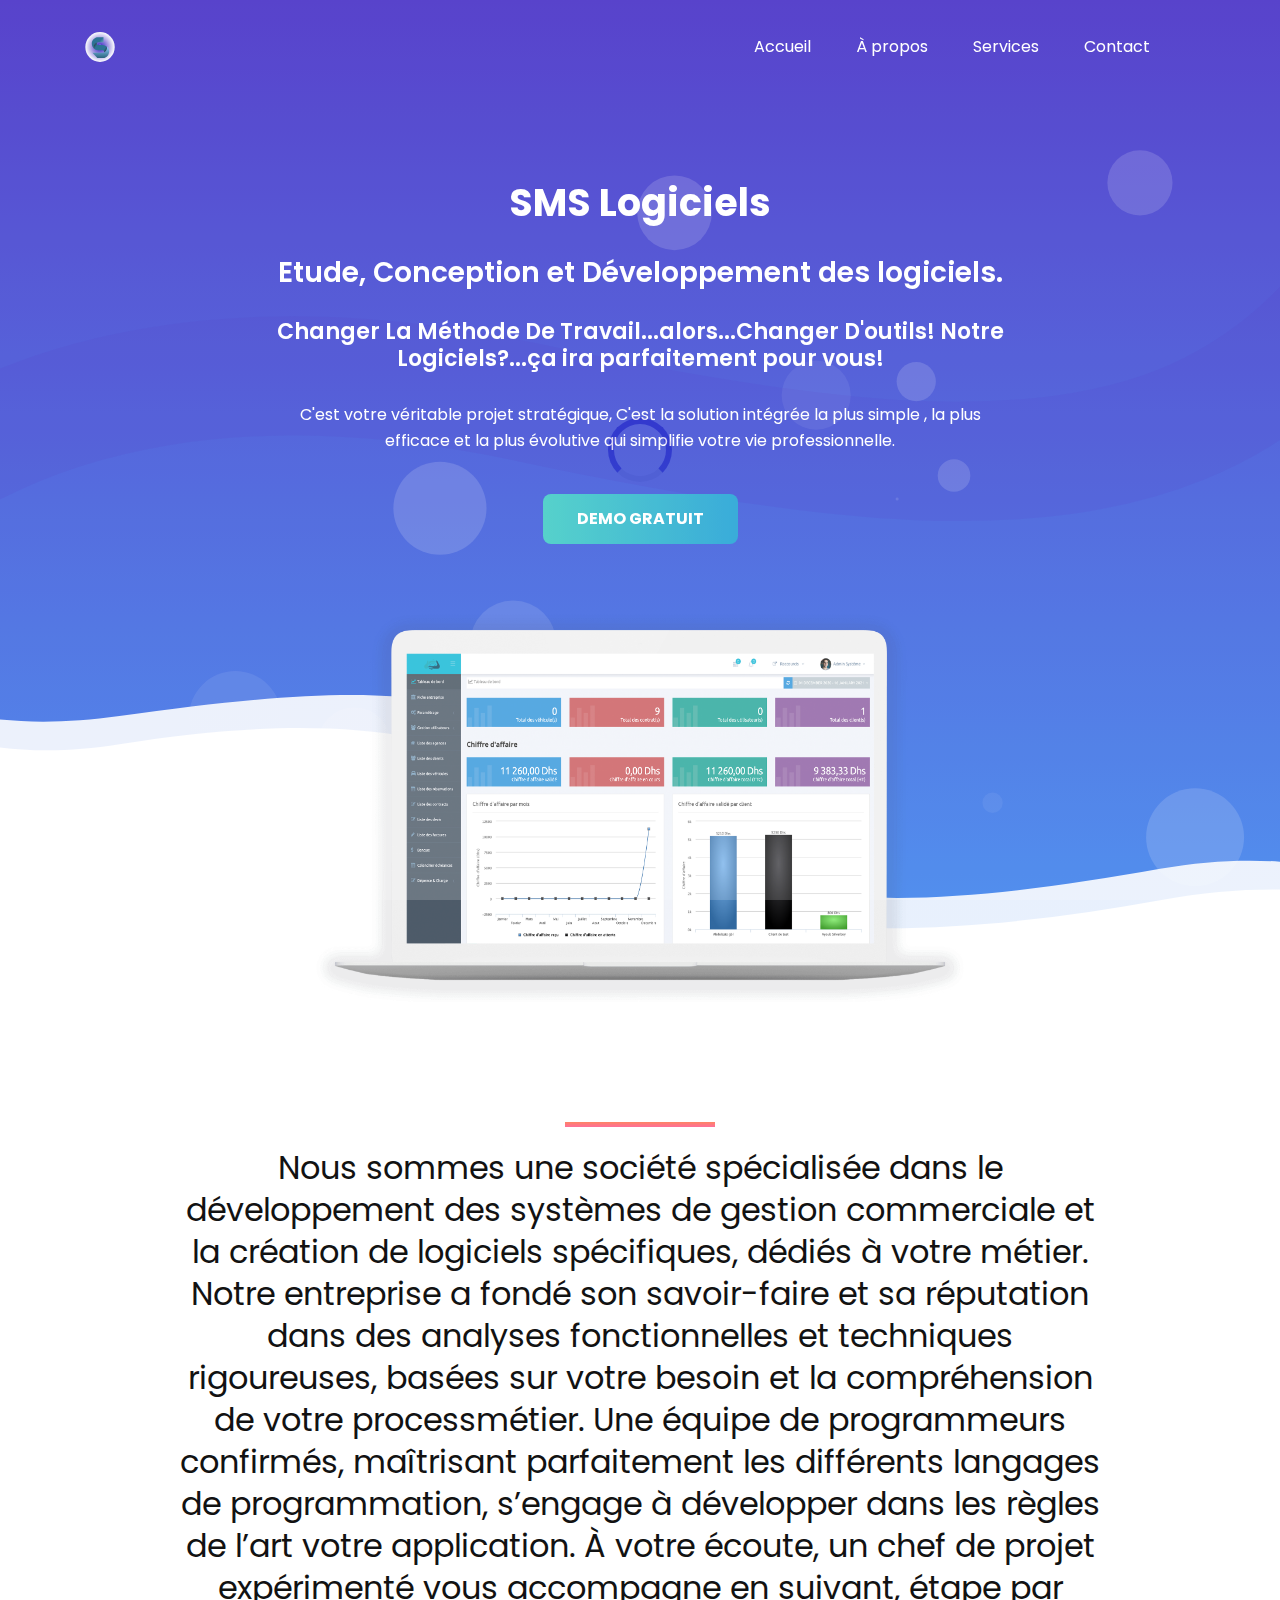
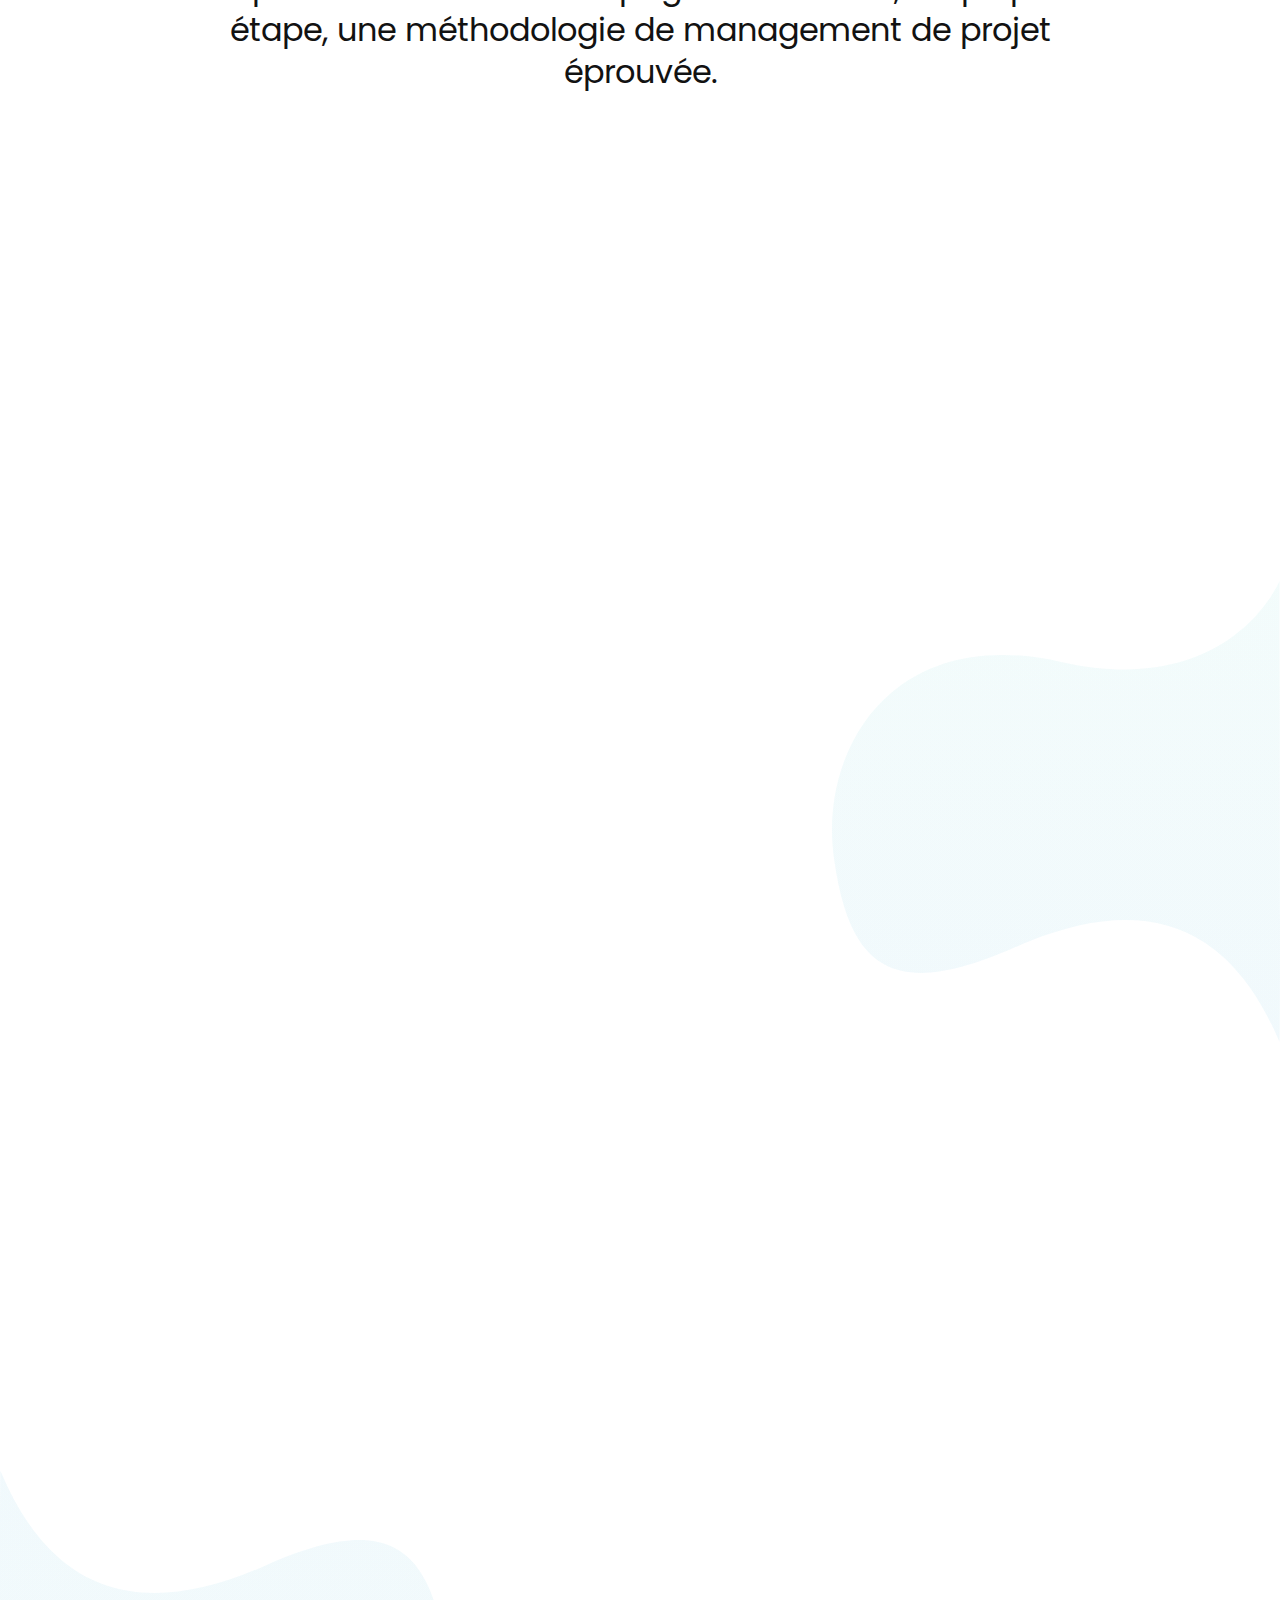
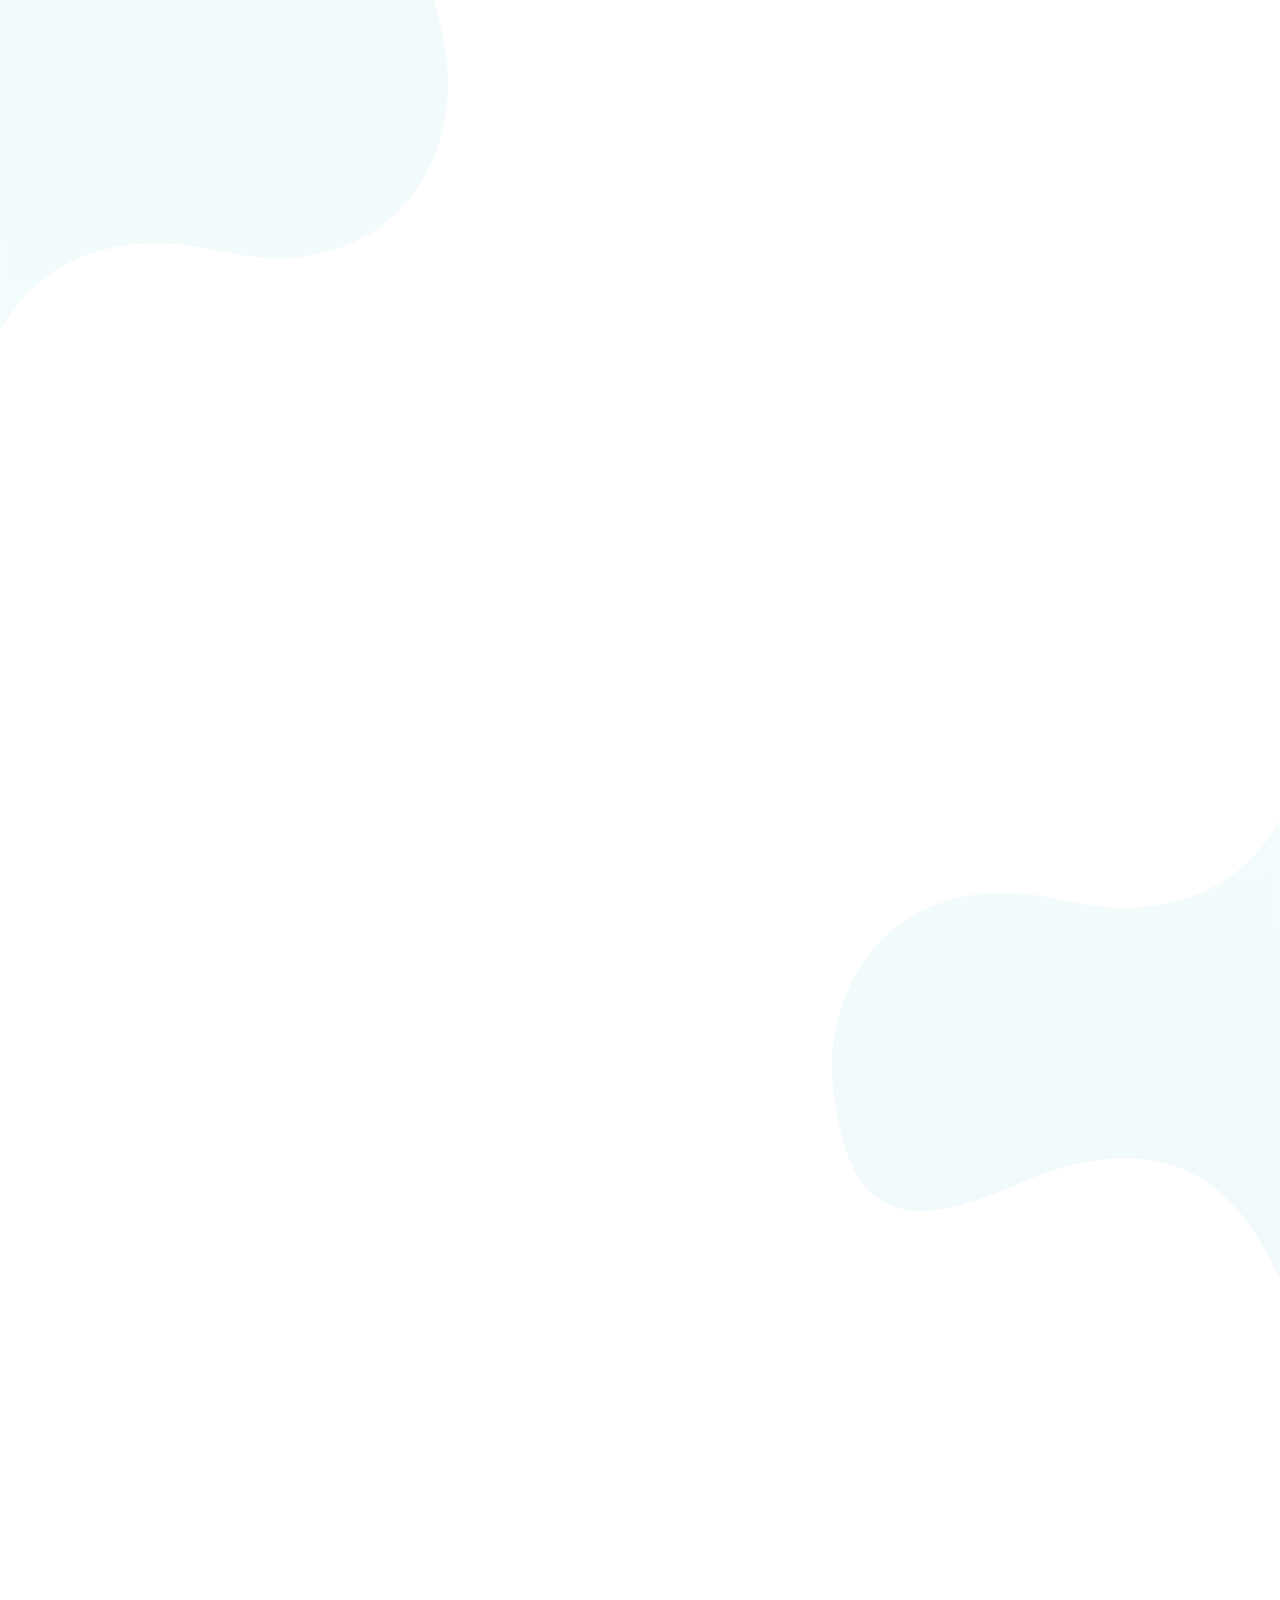
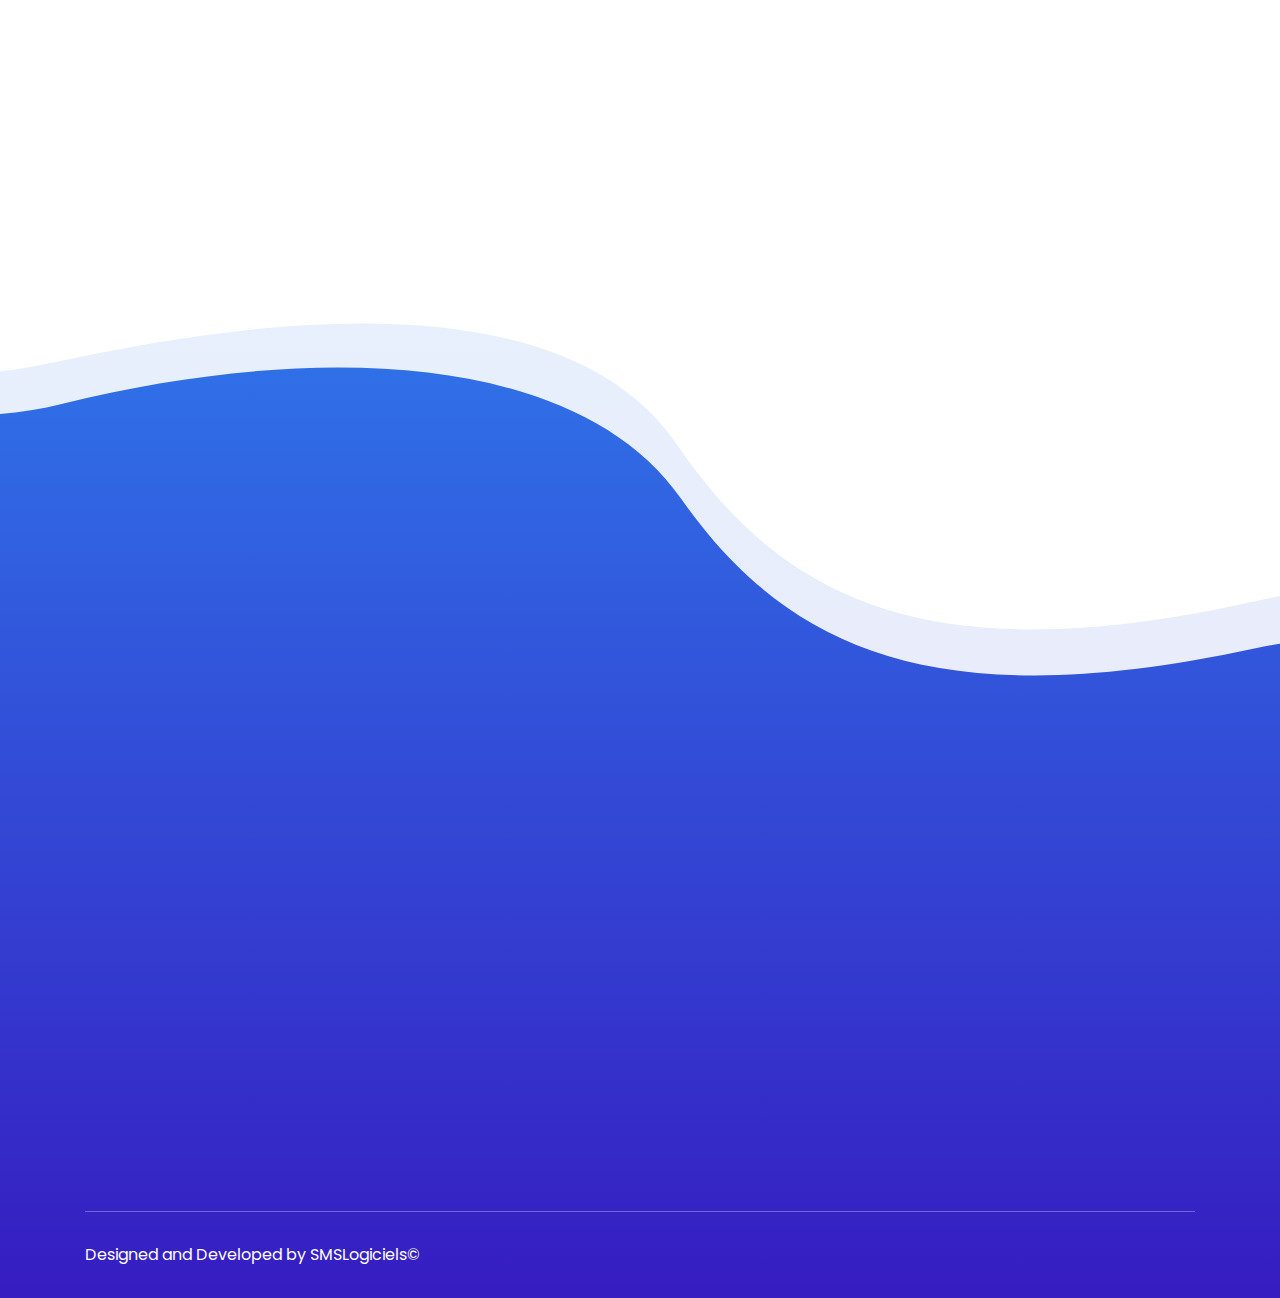
==== commit 97529f7d: "adding svg logo" ====
--- a/index.html
+++ b/index.html
@@ -11,7 +11,7 @@
     <meta name="viewport" content="width=device-width, initial-scale=1">
 
     <!--====== Favicon Icon ======-->
-    <link rel="shortcut icon" href="assets/images/samo-logo-rounded.svg" type="image/svg">
+    <link rel="shortcut icon" href="assets/images/samo-logo-rounded2.svg" type="image/svg">
         
     <!--====== Animate CSS ======-->
     <link rel="stylesheet" href="assets/css/animate.css">
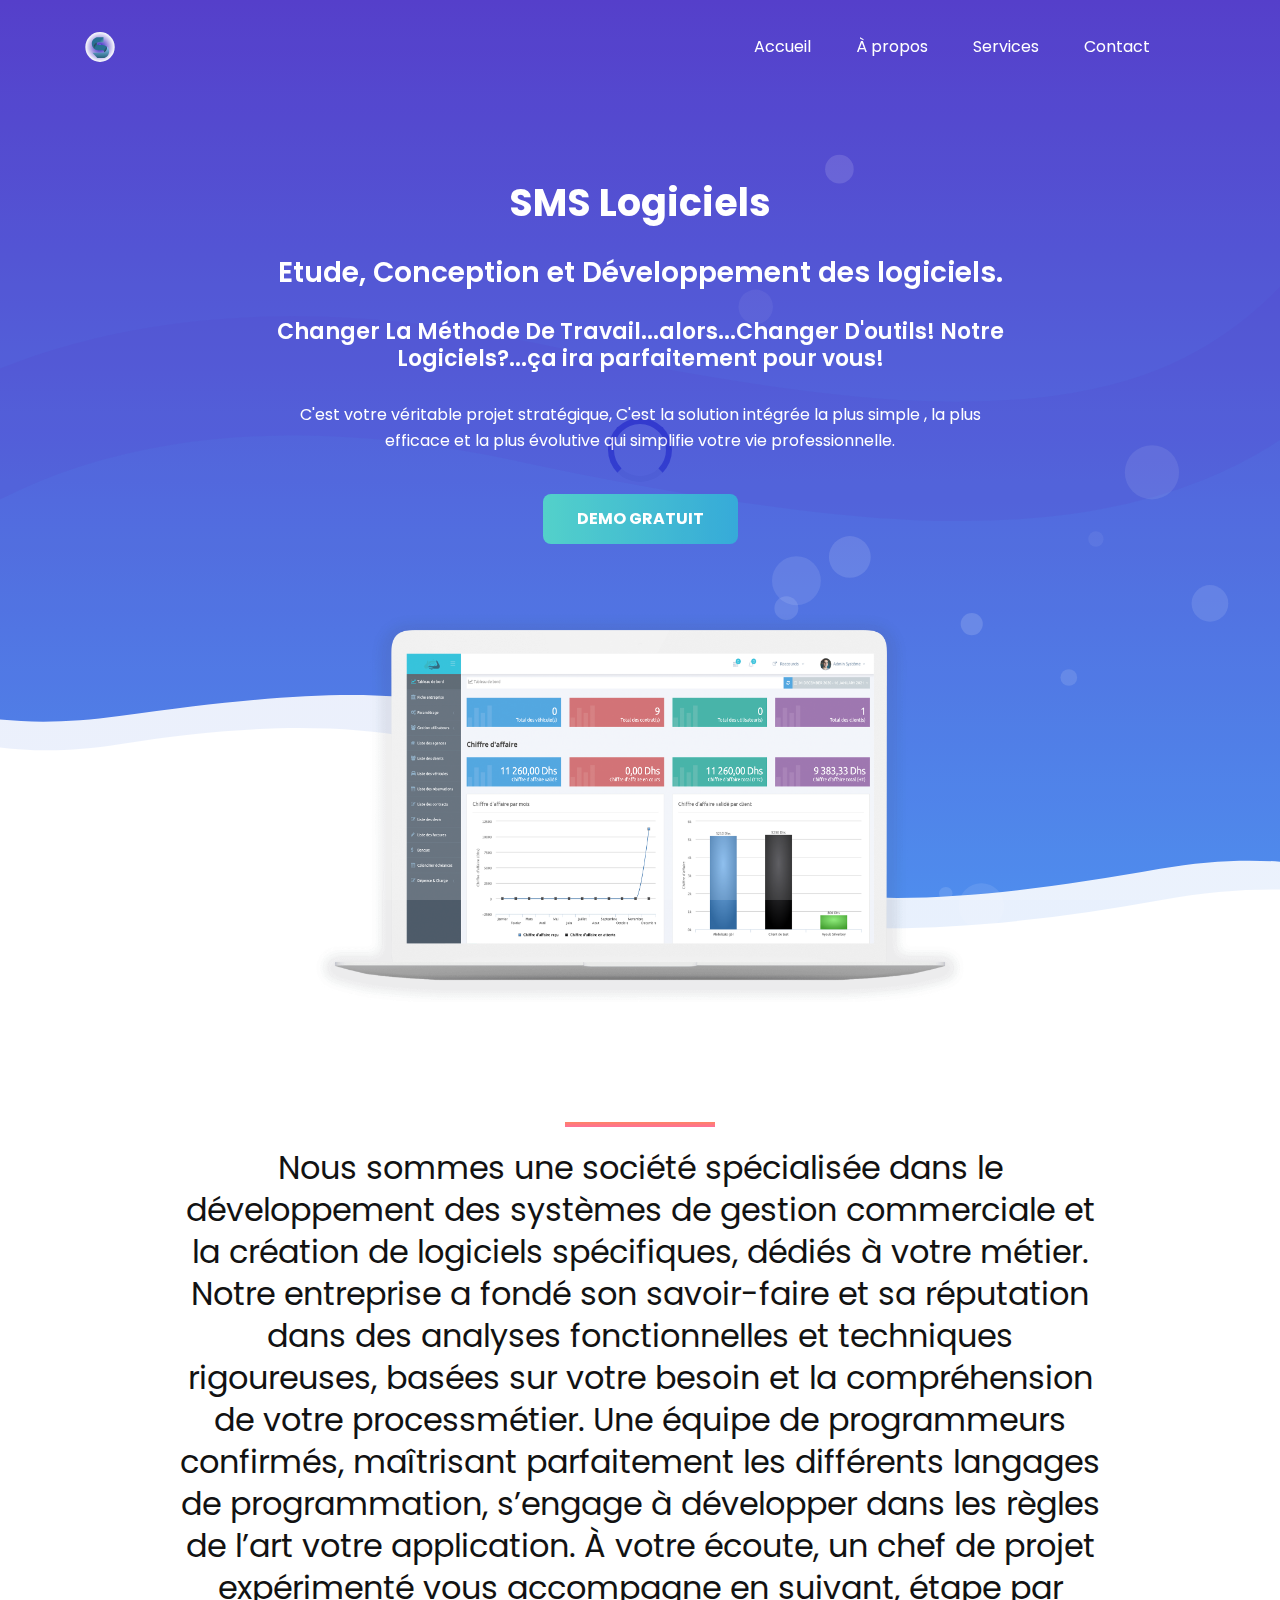
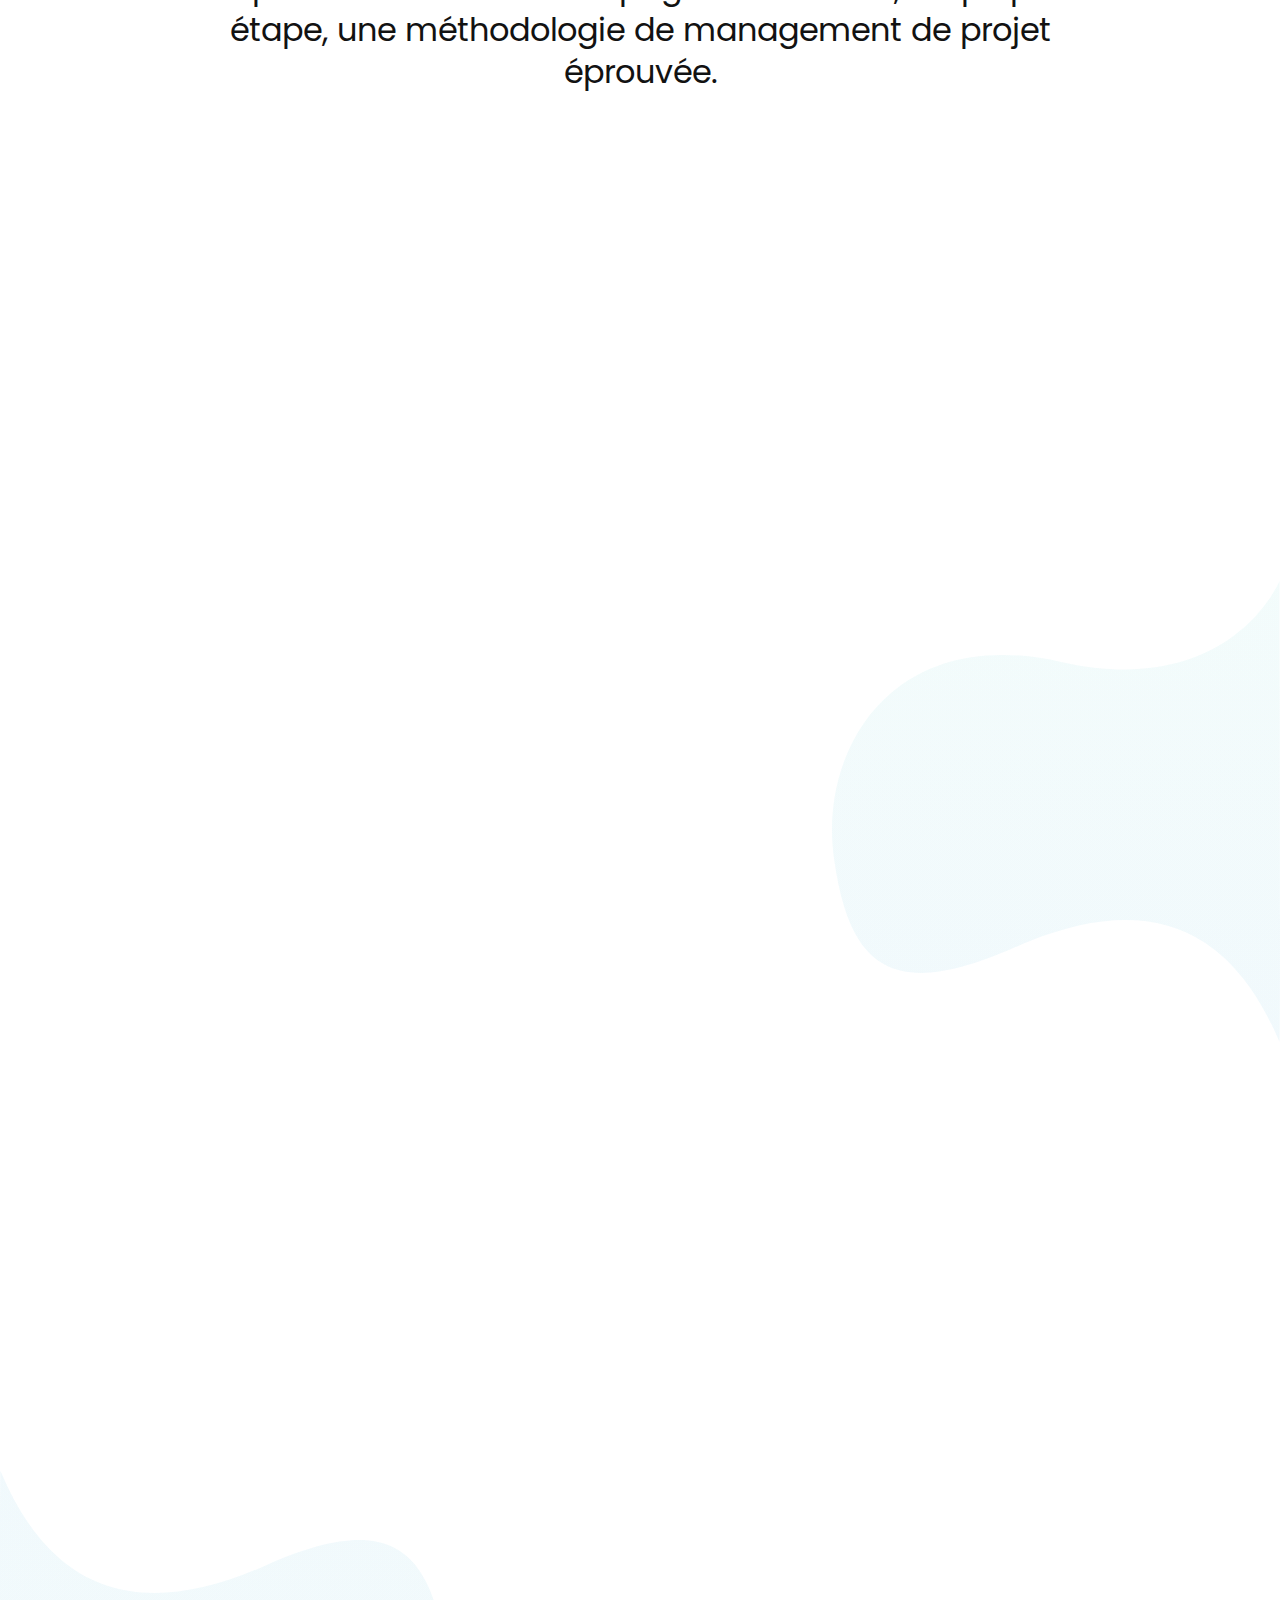
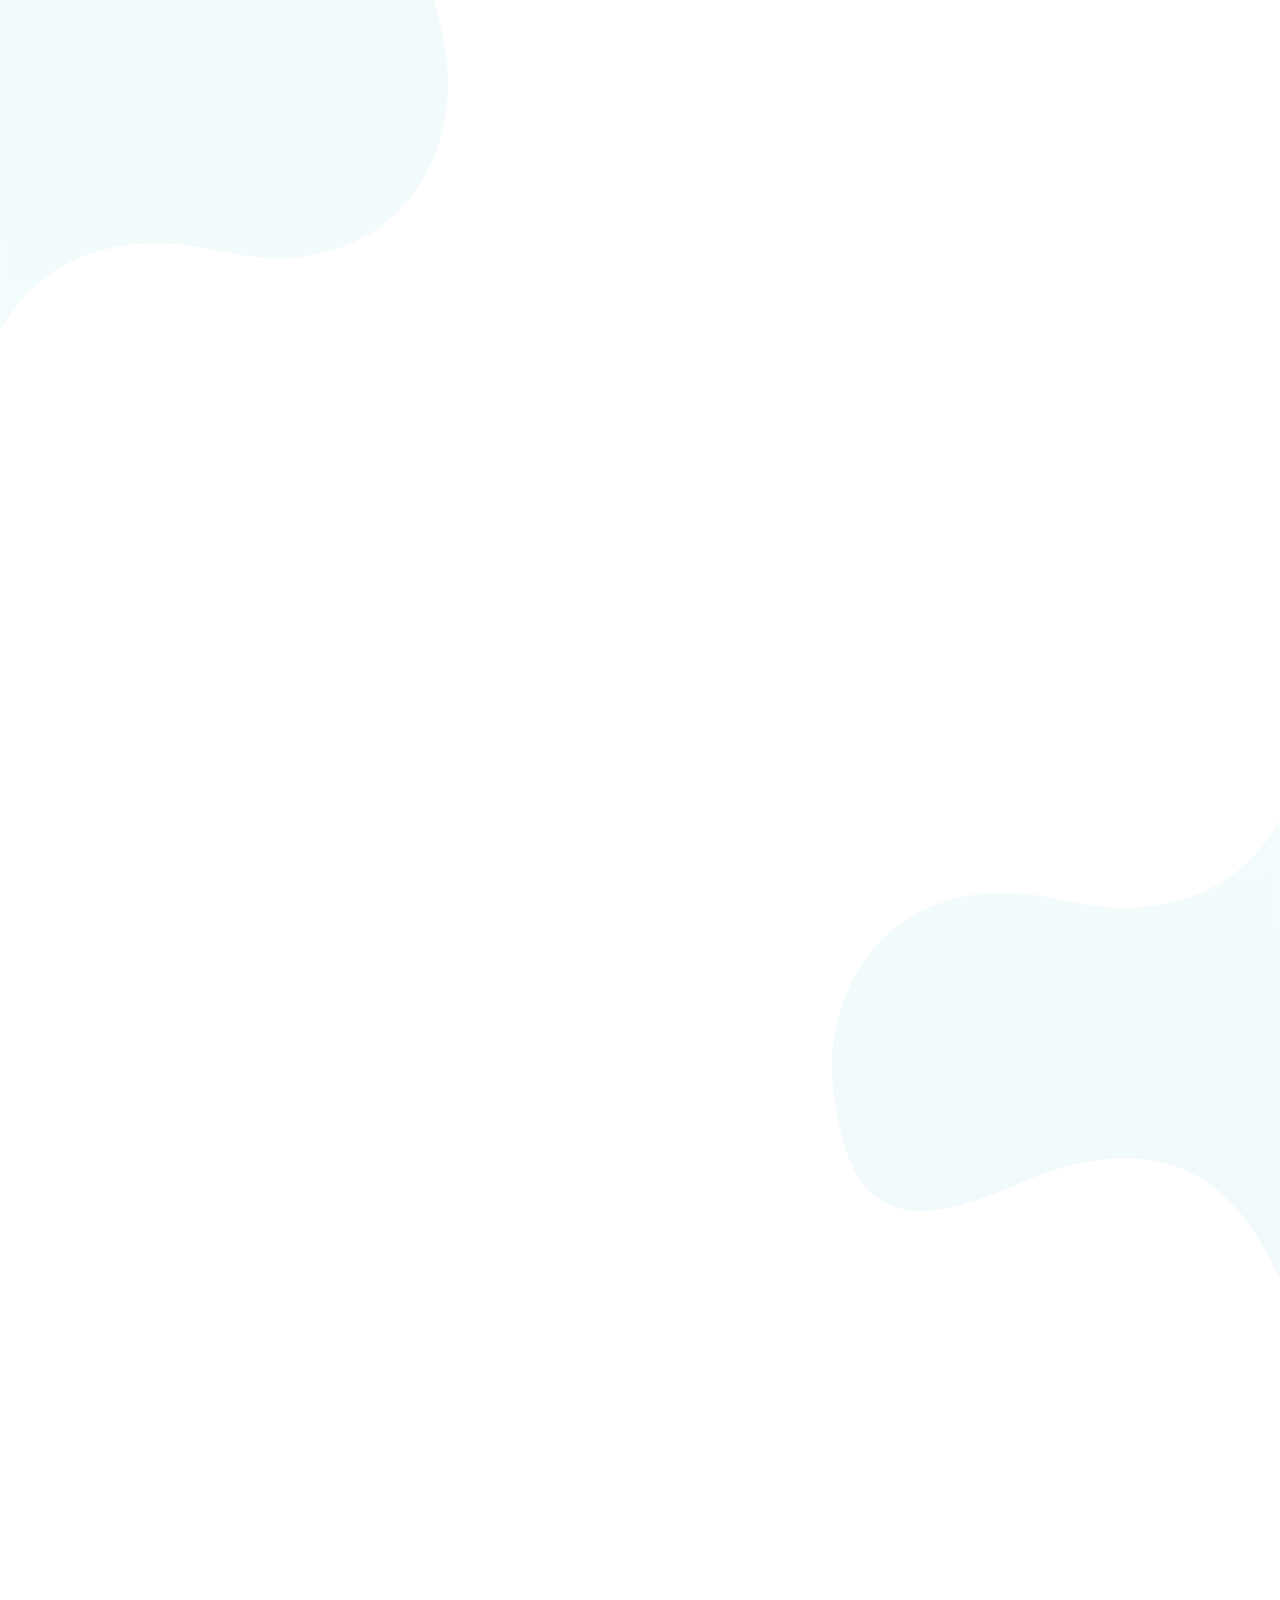
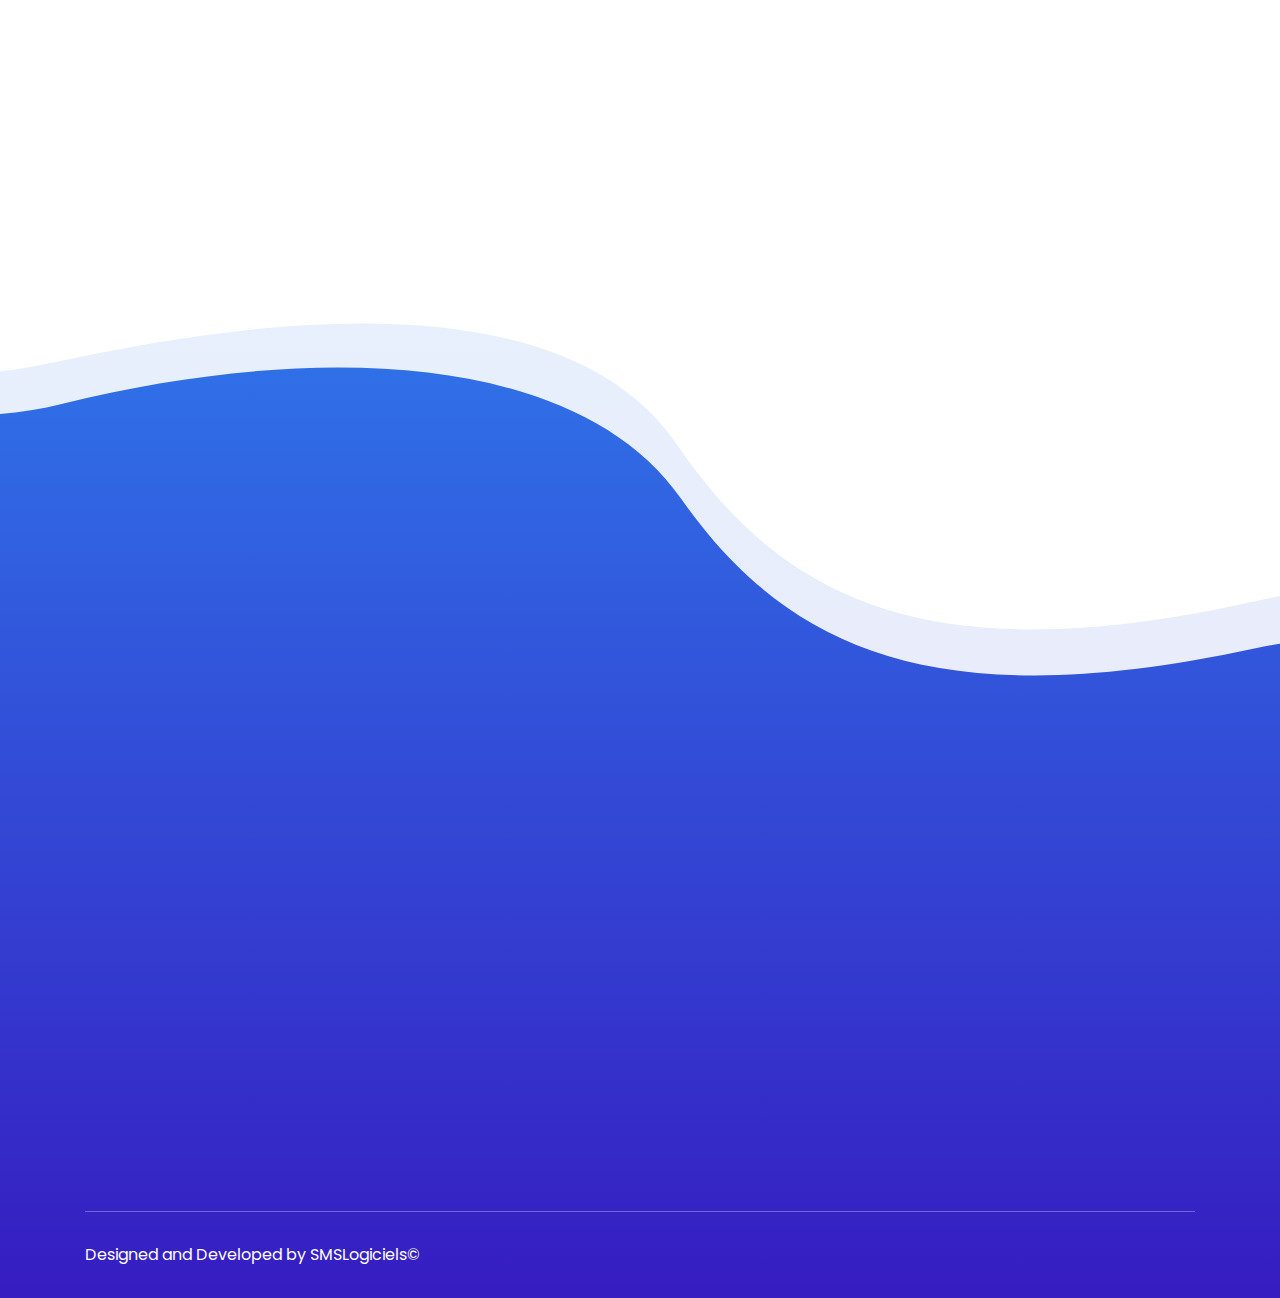
==== commit aa0d2979: "add new logo" ====
--- a/index.html
+++ b/index.html
@@ -1,364 +1,608 @@
-<!doctype html>
+<!DOCTYPE html>
 <html class="no-js" lang="en">
-
-<head>
-    <meta charset="utf-8">
-    
+  <head>
+    <meta charset="utf-8" />
+
     <!--====== Title ======-->
     <title>SMSLogiciels</title>
-    
-    <meta name="description" content="SMSLogiciels, SaaS Landing Page, entreprise des logiciels de gestion commerciale et developpement sur mesure">
-    <meta name="viewport" content="width=device-width, initial-scale=1">
+
+    <meta
+      name="description"
+      content="SMSLogiciels, SaaS Landing Page, entreprise des logiciels de gestion commerciale et developpement sur mesure"
+    />
+    <meta name="viewport" content="width=device-width, initial-scale=1" />
 
     <!--====== Favicon Icon ======-->
-    <link rel="shortcut icon" href="assets/images/samo-logo-rounded2.svg" type="image/svg">
-        
+    <link
+      rel="shortcut icon"
+      href="assets/images/samo-logo-rounded2.svg"
+      type="image/svg"
+    />
+
     <!--====== Animate CSS ======-->
-    <link rel="stylesheet" href="assets/css/animate.css">
-        
+    <link rel="stylesheet" href="assets/css/animate.css" />
+
     <!--====== Magnific Popup CSS ======-->
-    <link rel="stylesheet" href="assets/css/magnific-popup.css">
-        
+    <link rel="stylesheet" href="assets/css/magnific-popup.css" />
+
     <!--====== Slick CSS ======-->
-    <link rel="stylesheet" href="assets/css/slick.css">
-        
+    <link rel="stylesheet" href="assets/css/slick.css" />
+
     <!--====== Line Icons CSS ======-->
-    <link rel="stylesheet" href="assets/css/LineIcons.css">
-        
+    <link rel="stylesheet" href="assets/css/LineIcons.css" />
+
     <!--====== Font Awesome CSS ======-->
-    <link rel="stylesheet" href="assets/css/font-awesome.min.css">
-        
+    <link rel="stylesheet" href="assets/css/font-awesome.min.css" />
+
     <!--====== Bootstrap CSS ======-->
-    <link rel="stylesheet" href="assets/css/bootstrap.min.css">
-    
+    <link rel="stylesheet" href="assets/css/bootstrap.min.css" />
+
     <!--====== Default CSS ======-->
-    <link rel="stylesheet" href="assets/css/default.css">
-    
+    <link rel="stylesheet" href="assets/css/default.css" />
+
     <!--====== Style CSS ======-->
-    <link rel="stylesheet" href="assets/css/style.css">
-    <link rel="stylesheet" href="assets/css/contact.css">
-    
-</head>
-
-<body> 
-
+    <link rel="stylesheet" href="assets/css/style.css" />
+    <link rel="stylesheet" href="assets/css/contact.css" />
+  </head>
+
+  <body>
     <!--====== PRELOADER PART START ======-->
 
     <div class="preloader">
-        <div class="loader">
-            <div class="ytp-spinner">
-                <div class="ytp-spinner-container">
-                    <div class="ytp-spinner-rotator">
-                        <div class="ytp-spinner-left">
-                            <div class="ytp-spinner-circle"></div>
-                        </div>
-                        <div class="ytp-spinner-right">
-                            <div class="ytp-spinner-circle"></div>
-                        </div>
-                    </div>
+      <div class="loader">
+        <div class="ytp-spinner">
+          <div class="ytp-spinner-container">
+            <div class="ytp-spinner-rotator">
+              <div class="ytp-spinner-left">
+                <div class="ytp-spinner-circle"></div>
+              </div>
+              <div class="ytp-spinner-right">
+                <div class="ytp-spinner-circle"></div>
+              </div>
+            </div>
+          </div>
+        </div>
+      </div>
+    </div>
+
+    <!--====== PRELOADER PART ENDS ======-->
+
+    <!--====== HEADER PART START ======-->
+
+    <header class="header-area">
+      <div class="navbar-area">
+        <div class="container">
+          <div class="row">
+            <div class="col-lg-12">
+              <nav class="navbar navbar-expand-lg">
+                <a class="navbar-brand" href="index.html">
+                  <img
+                    id="logo_svg"
+                    src="assets/images/samo-logo-rounded2.svg"
+                    alt="Logo"
+                  />
+                </a>
+                <button
+                  class="navbar-toggler"
+                  type="button"
+                  data-toggle="collapse"
+                  data-target="#navbarSupportedContent"
+                  aria-controls="navbarSupportedContent"
+                  aria-expanded="false"
+                  aria-label="Toggle navigation"
+                >
+                  <span class="toggler-icon"></span>
+                  <span class="toggler-icon"></span>
+                  <span class="toggler-icon"></span>
+                </button>
+
+                <div
+                  class="collapse navbar-collapse sub-menu-bar"
+                  id="navbarSupportedContent"
+                >
+                  <ul id="nav" class="navbar-nav ml-auto">
+                    <li class="nav-item active">
+                      <a class="page-scroll" href="#home">Accueil</a>
+                    </li>
+                    <li class="nav-item">
+                      <a class="page-scroll" href="#features">À propos</a>
+                    </li>
+                    <li class="nav-item">
+                      <a class="page-scroll" href="#about">Services</a>
+                    </li>
+                    <li class="nav-item">
+                      <a class="page-scroll" href="#contact">Contact</a>
+                    </li>
+                  </ul>
                 </div>
-            </div>
-        </div>
-    </div>
-
-    <!--====== PRELOADER PART ENDS ======-->
-    
-    <!--====== HEADER PART START ======-->
-    
-    <header class="header-area">
-        <div class="navbar-area">
-            <div class="container">
-                <div class="row">
-                    <div class="col-lg-12">
-                        <nav class="navbar navbar-expand-lg">
-                            <a class="navbar-brand" href="index.html">
-                                <img 
-                                    id="logo_svg" 
-                                    src="assets/images/samo-logo-rounded2.svg" 
-                                    alt="Logo">
-                            </a>
-                            <button class="navbar-toggler" type="button" data-toggle="collapse" data-target="#navbarSupportedContent" aria-controls="navbarSupportedContent" aria-expanded="false" aria-label="Toggle navigation">
-                                <span class="toggler-icon"></span>
-                                <span class="toggler-icon"></span>
-                                <span class="toggler-icon"></span>
-                            </button>
-
-                            <div class="collapse navbar-collapse sub-menu-bar" id="navbarSupportedContent">
-                                <ul id="nav" class="navbar-nav ml-auto">
-                                    <li class="nav-item active">
-                                        <a class="page-scroll" href="#home">Accueil</a>
-                                    </li>
-                                    <li class="nav-item">
-                                        <a class="page-scroll" href="#features">À propos</a>
-                                    </li>
-                                    <li class="nav-item">
-                                        <a class="page-scroll" href="#about">Services</a>
-                                    </li>
-                                    <li class="nav-item">
-                                        <a class="page-scroll" href="#contact">Contact</a>
-                                    </li>
-                                </ul>
-                            </div> <!-- navbar collapse -->
-                        </nav> <!-- navbar -->
-                    </div>
-                </div> <!-- row -->
-            </div> <!-- container -->
-        </div> <!-- navbar area -->
-        
-        <div id="home" class="header-hero bg_cover" style="background-image: url(assets/images/banner-bg.svg)">
-            <div class="container">
-                <div class="row justify-content-center">
-                    <div class="col-lg-8">
-                        <div class="header-hero-content text-center">
-                            <h2 class="header-title wow fadeInUp" data-wow-duration="1.3s" data-wow-delay="0.2s">SMS Logiciels</h2>
-                            <h3 class="text bolder wow fadeInUp" data-wow-duration="1.3s" data-wow-delay="0.8s">Etude, Conception et Développement des logiciels.</h3>
-                            <h4 class="text bold wow fadeInUp" data-wow-duration="1.3s" data-wow-delay="0.8s">Changer La Méthode De Travail...alors...Changer D'outils!
-                            Notre Logiciels?...ça ira parfaitement pour vous!</h4><p class="text wow fadeInUp" data-wow-duration="1.3s" data-wow-delay="0.8s">C'est votre véritable projet stratégique, C'est la solution intégrée la plus simple , la plus efficace et la plus évolutive qui simplifie votre vie professionnelle.</p>
-                            <a href="#contact" class="main-btn wow fadeInUp" data-wow-duration="1.3s" data-wow-delay="1.1s">Demo GRATUIT</a>
-                        </div> <!-- header hero content -->
-                    </div>
-                </div> <!-- row -->
-                <div class="row">
-                    <div class="col-lg-12">
-                        <div class="header-hero-image text-center wow fadeIn" data-wow-duration="1.3s" data-wow-delay="1.4s">
-                            <img src="assets/images/macbook_rentalCar.svg" alt="hero">
-                        </div> <!-- header hero image -->
-                    </div>
-                </div> <!-- row -->
-            </div> <!-- container -->
-            <div id="particles-1" class="particles"></div>
-        </div> <!-- header hero -->
+                <!-- navbar collapse -->
+              </nav>
+              <!-- navbar -->
+            </div>
+          </div>
+          <!-- row -->
+        </div>
+        <!-- container -->
+      </div>
+      <!-- navbar area -->
+
+      <div
+        id="home"
+        class="header-hero bg_cover"
+        style="background-image: url(assets/images/banner-bg.svg)"
+      >
+        <div class="container">
+          <div class="row justify-content-center">
+            <div class="col-lg-8">
+              <div class="header-hero-content text-center">
+                <h2
+                  class="header-title wow fadeInUp"
+                  data-wow-duration="1.3s"
+                  data-wow-delay="0.2s"
+                >
+                  SMS Logiciels
+                </h2>
+                <h3
+                  class="text bolder wow fadeInUp"
+                  data-wow-duration="1.3s"
+                  data-wow-delay="0.8s"
+                >
+                  Etude, Conception et Développement des logiciels.
+                </h3>
+                <h4
+                  class="text bold wow fadeInUp"
+                  data-wow-duration="1.3s"
+                  data-wow-delay="0.8s"
+                >
+                  Changer La Méthode De Travail...alors...Changer D'outils!
+                  Notre Logiciels?...ça ira parfaitement pour vous!
+                </h4>
+                <p
+                  class="text wow fadeInUp"
+                  data-wow-duration="1.3s"
+                  data-wow-delay="0.8s"
+                >
+                  C'est votre véritable projet stratégique, C'est la solution
+                  intégrée la plus simple , la plus efficace et la plus
+                  évolutive qui simplifie votre vie professionnelle.
+                </p>
+                <a
+                  href="#contact"
+                  class="main-btn wow fadeInUp"
+                  data-wow-duration="1.3s"
+                  data-wow-delay="1.1s"
+                  >Demo GRATUIT</a
+                >
+              </div>
+              <!-- header hero content -->
+            </div>
+          </div>
+          <!-- row -->
+          <div class="row">
+            <div class="col-lg-12">
+              <div
+                class="header-hero-image text-center wow fadeIn"
+                data-wow-duration="1.3s"
+                data-wow-delay="1.4s"
+              >
+                <img src="assets/images/macbook_rentalCar.svg" alt="hero" />
+              </div>
+              <!-- header hero image -->
+            </div>
+          </div>
+          <!-- row -->
+        </div>
+        <!-- container -->
+        <div id="particles-1" class="particles"></div>
+      </div>
+      <!-- header hero -->
     </header>
-    
+
     <!--====== HEADER PART ENDS ======-->
-    
+
     <!--====== SERVICES PART START ======-->
-    
+
     <section id="features" class="services-area pt-120">
-        <div class="container">
-            <div class="row justify-content-center">
-                <div class="col-lg-10">
-                    <div class="section-title text-center pb-40">
-                        <div class="line m-auto"></div>
-                        <h3 class="title">
-                            <!-- Clean and simple design, <span> Comes with everything you need to get started!</span> -->
-                            <span>
-                                Nous sommes une société spécialisée dans le développement des systèmes de gestion commerciale et la création de logiciels spécifiques, dédiés à votre métier.
-Notre entreprise a fondé son savoir-faire et sa réputation dans des analyses fonctionnelles et techniques rigoureuses, basées sur votre besoin et la compréhension de votre processmétier.
-Une équipe de programmeurs confirmés, maîtrisant parfaitement les différents langages de programmation, s’engage à développer dans les règles de l’art votre application. À votre écoute, un chef de projet expérimenté vous accompagne en suivant, étape par étape, une méthodologie de management de projet éprouvée.
-                            </span>
-                        </h3>
-                    </div> <!-- section title -->
-                </div>
-            </div> <!-- row -->
-            <div class="row justify-content-center">
-                <div class="col-lg-4 col-md-7 col-sm-8">
-                    <div class="single-services text-center mt-30 wow fadeIn" data-wow-duration="1s" data-wow-delay="0.2s">
-                        <div class="services-icon">
-                            <img class="shape" src="assets/images/services-shape.svg" alt="shape">
-                            <img class="shape-1" src="assets/images/services-shape-1.svg" alt="shape">
-                            <i class="lni-baloon"></i>
-                        </div>
-                        <div class="services-content mt-30">
-                            <h4 class="services-title"><a href="#">Simple</a></h4>
-                            <p class="text">Lorem ipsum dolor sit amet,consetetur sadipscing elitr, seddiam nonu eirmod tempor invidunt labore.</p>
-                        </div>
-                    </div> <!-- single services -->
-                </div>
-                <div class="col-lg-4 col-md-7 col-sm-8">
-                    <div class="single-services text-center mt-30 wow fadeIn" data-wow-duration="1s" data-wow-delay="0.5s">
-                        <div class="services-icon">
-                            <img class="shape" src="assets/images/services-shape.svg" alt="shape">
-                            <img class="shape-1" src="assets/images/services-shape-2.svg" alt="shape">
-                            <i class="lni-cog"></i>
-                        </div>
-                        <div class="services-content mt-30">
-                            <h4 class="services-title"><a href="#">Solide</a></h4>
-                            <p class="text">Lorem ipsum dolor sit amet,consetetur sadipscing elitr, seddiam nonu eirmod tempor invidunt labore.</p>
-                        </div>
-                    </div> <!-- single services -->
-                </div>
-                <div class="col-lg-4 col-md-7 col-sm-8">
-                    <div class="single-services text-center mt-30 wow fadeIn" data-wow-duration="1s" data-wow-delay="0.8s">
-                        <div class="services-icon">
-                            <img class="shape" src="assets/images/services-shape.svg" alt="shape">
-                            <img class="shape-1" src="assets/images/services-shape-3.svg" alt="shape">
-                            <i class="lni-bolt-alt"></i>
-                        </div>
-                        <div class="services-content mt-30">
-                            <h4 class="services-title"><a href="#">Puissant</a></h4>
-                            <p class="text">Lorem ipsum dolor sit amet,consetetur sadipscing elitr, seddiam nonu eirmod tempor invidunt labore.</p>
-                        </div>
-                    </div> <!-- single services -->
-                </div>
-            </div> <!-- row -->
-        </div> <!-- container -->
+      <div class="container">
+        <div class="row justify-content-center">
+          <div class="col-lg-10">
+            <div class="section-title text-center pb-40">
+              <div class="line m-auto"></div>
+              <h3 class="title">
+                <!-- Clean and simple design, <span> Comes with everything you need to get started!</span> -->
+                <span>
+                  Nous sommes une société spécialisée dans le développement des
+                  systèmes de gestion commerciale et la création de logiciels
+                  spécifiques, dédiés à votre métier. Notre entreprise a fondé
+                  son savoir-faire et sa réputation dans des analyses
+                  fonctionnelles et techniques rigoureuses, basées sur votre
+                  besoin et la compréhension de votre processmétier. Une équipe
+                  de programmeurs confirmés, maîtrisant parfaitement les
+                  différents langages de programmation, s’engage à développer
+                  dans les règles de l’art votre application. À votre écoute, un
+                  chef de projet expérimenté vous accompagne en suivant, étape
+                  par étape, une méthodologie de management de projet éprouvée.
+                </span>
+              </h3>
+            </div>
+            <!-- section title -->
+          </div>
+        </div>
+        <!-- row -->
+        <div class="row justify-content-center">
+          <div class="col-lg-4 col-md-7 col-sm-8">
+            <div
+              class="single-services text-center mt-30 wow fadeIn"
+              data-wow-duration="1s"
+              data-wow-delay="0.2s"
+            >
+              <div class="services-icon">
+                <img
+                  class="shape"
+                  src="assets/images/services-shape.svg"
+                  alt="shape"
+                />
+                <img
+                  class="shape-1"
+                  src="assets/images/services-shape-1.svg"
+                  alt="shape"
+                />
+                <i class="lni-baloon"></i>
+              </div>
+              <div class="services-content mt-30">
+                <h4 class="services-title"><a href="#">Simple</a></h4>
+                <p class="text">
+                  Lorem ipsum dolor sit amet,consetetur sadipscing elitr,
+                  seddiam nonu eirmod tempor invidunt labore.
+                </p>
+              </div>
+            </div>
+            <!-- single services -->
+          </div>
+          <div class="col-lg-4 col-md-7 col-sm-8">
+            <div
+              class="single-services text-center mt-30 wow fadeIn"
+              data-wow-duration="1s"
+              data-wow-delay="0.5s"
+            >
+              <div class="services-icon">
+                <img
+                  class="shape"
+                  src="assets/images/services-shape.svg"
+                  alt="shape"
+                />
+                <img
+                  class="shape-1"
+                  src="assets/images/services-shape-2.svg"
+                  alt="shape"
+                />
+                <i class="lni-cog"></i>
+              </div>
+              <div class="services-content mt-30">
+                <h4 class="services-title"><a href="#">Solide</a></h4>
+                <p class="text">
+                  Lorem ipsum dolor sit amet,consetetur sadipscing elitr,
+                  seddiam nonu eirmod tempor invidunt labore.
+                </p>
+              </div>
+            </div>
+            <!-- single services -->
+          </div>
+          <div class="col-lg-4 col-md-7 col-sm-8">
+            <div
+              class="single-services text-center mt-30 wow fadeIn"
+              data-wow-duration="1s"
+              data-wow-delay="0.8s"
+            >
+              <div class="services-icon">
+                <img
+                  class="shape"
+                  src="assets/images/services-shape.svg"
+                  alt="shape"
+                />
+                <img
+                  class="shape-1"
+                  src="assets/images/services-shape-3.svg"
+                  alt="shape"
+                />
+                <i class="lni-bolt-alt"></i>
+              </div>
+              <div class="services-content mt-30">
+                <h4 class="services-title"><a href="#">Puissant</a></h4>
+                <p class="text">
+                  Lorem ipsum dolor sit amet,consetetur sadipscing elitr,
+                  seddiam nonu eirmod tempor invidunt labore.
+                </p>
+              </div>
+            </div>
+            <!-- single services -->
+          </div>
+        </div>
+        <!-- row -->
+      </div>
+      <!-- container -->
     </section>
-    
+
     <!--====== SERVICES PART ENDS ======-->
-    
+
     <!--====== ABOUT PART START ======-->
-    
+
     <section id="about" class="about-area pt-70">
-        <div class="container">
-            <div class="row">
-                <div class="col-lg-6">
-                    <div class="about-content mt-50 wow fadeInLeftBig" data-wow-duration="1s" data-wow-delay="0.5s">
-                        <div class="section-title">
-                            <div class="line"></div>
-                            <h3 class="title">SMS CRM <span>Rapide et Facile</span></h3>
-                        </div> <!-- section title -->
-                        <p class="text">Le CRM, Customer Relationship Management, est l’équivalent de la Gestion de la Relation Client (GRC) en français, est une stratégie de gestion des relations et interactions d'une entreprise avec ses clients ou clients potentiels. Un système CRM aide les entreprises à interagir en permanence avec les clients, à rationaliser leurs processus et à améliorer leur rentabilité.
-                            <br><span class="spanColor">✔</span>Gestion de Stock
-                            <br><span class="spanColor">✔</span>Gestion des Clients et Fournisseurs
-                            <br><span class="spanColor">✔</span>Gestion des achats et ventes
-                            <br><span class="spanColor">✔</span>Gestion des réceptions et livraisons
-                            <br><span class="spanColor">✔</span>Gestion des Factures et devis
-                            <br><span class="spanColor">✔</span>Gestion des inventaires
-                            <br><span class="spanColor">✔</span>Gestion des Charges &dépense
-                            <br><span class="spanColor">✔</span>Gestion de chiffre d'affaires<br>
-                        En un clic vous avez l'aperçu de vos opérations du jour, du mois, de l'année, des encaissement,... 
-                        <br>
-                        Aussi la solution mobile adapté aux besoins du marché repose donc sur une solution ALL in ONE installé sur téléphone portable où une tablettes.
-                        <br>
-                        Avec l’avénement des logiciels SaaS(Software as a service – Logiciel à la demande) le CRM est maintenant facilement accessible en mobilité et en télétravail..</p>
-                        <a href="#contact" class="main-btn">Essai gratuit</a>
-                    </div> <!-- about content -->
-                </div>
-                <div class="col-lg-6">
-                    <div class="about-image text-center mt-50 wow fadeInRightBig" data-wow-duration="1s" data-wow-delay="0.5s">
-                        <img src="assets/images/about1.svg" alt="about">
-                    </div> <!-- about image -->
-                </div>
-            </div> <!-- row -->
-        </div> <!-- container -->
-        <div class="about-shape-1">
-            <img src="assets/images/about-shape-1.svg" alt="shape">
-        </div>
+      <div class="container">
+        <div class="row">
+          <div class="col-lg-6">
+            <div
+              class="about-content mt-50 wow fadeInLeftBig"
+              data-wow-duration="1s"
+              data-wow-delay="0.5s"
+            >
+              <div class="section-title">
+                <div class="line"></div>
+                <h3 class="title">SMS CRM <span>Rapide et Facile</span></h3>
+              </div>
+              <!-- section title -->
+              <p class="text">
+                Le CRM, Customer Relationship Management, est l’équivalent de la
+                Gestion de la Relation Client (GRC) en français, est une
+                stratégie de gestion des relations et interactions d'une
+                entreprise avec ses clients ou clients potentiels. Un système
+                CRM aide les entreprises à interagir en permanence avec les
+                clients, à rationaliser leurs processus et à améliorer leur
+                rentabilité. <br /><span class="spanColor">✔</span>Gestion de
+                Stock <br /><span class="spanColor">✔</span>Gestion des Clients
+                et Fournisseurs <br /><span class="spanColor">✔</span>Gestion
+                des achats et ventes <br /><span class="spanColor">✔</span
+                >Gestion des réceptions et livraisons <br /><span
+                  class="spanColor"
+                  >✔</span
+                >Gestion des Factures et devis <br /><span class="spanColor"
+                  >✔</span
+                >Gestion des inventaires <br /><span class="spanColor">✔</span
+                >Gestion des Charges &dépense <br /><span class="spanColor"
+                  >✔</span
+                >Gestion de chiffre d'affaires<br />
+                En un clic vous avez l'aperçu de vos opérations du jour, du
+                mois, de l'année, des encaissement,...
+                <br />
+                Aussi la solution mobile adapté aux besoins du marché repose
+                donc sur une solution ALL in ONE installé sur téléphone portable
+                où une tablettes.
+                <br />
+                Avec l’avénement des logiciels SaaS(Software as a service –
+                Logiciel à la demande) le CRM est maintenant facilement
+                accessible en mobilité et en télétravail..
+              </p>
+              <a href="#contact" class="main-btn">Essai gratuit</a>
+            </div>
+            <!-- about content -->
+          </div>
+          <div class="col-lg-6">
+            <div
+              class="about-image text-center mt-50 wow fadeInRightBig"
+              data-wow-duration="1s"
+              data-wow-delay="0.5s"
+            >
+              <img src="assets/images/about1.svg" alt="about" />
+            </div>
+            <!-- about image -->
+          </div>
+        </div>
+        <!-- row -->
+      </div>
+      <!-- container -->
+      <div class="about-shape-1">
+        <img src="assets/images/about-shape-1.svg" alt="shape" />
+      </div>
     </section>
-    
+
     <!--====== ABOUT PART ENDS ======-->
-    
+
     <!--====== ABOUT PART START ======-->
-    
+
     <section class="about-area pt-70">
-        <div class="about-shape-2">
-            <img src="assets/images/about-shape-2.svg" alt="shape">
-        </div>
-        <div class="container">
-            <div class="row">
-                <div class="col-lg-6 order-lg-last">
-                    <div class="about-content mt-50 wow fadeInLeftBig" data-wow-duration="1s" data-wow-delay="0.5s">
-                        <div class="section-title">
-                            <div class="line"></div>
-                            <h3 class="title">RCM (Rental Cars Management) <span> avec des fonctionnalités essentielles</span></h3>
-                        </div> <!-- section title -->
-                        <p class="text">Le logiciel RCM (Rental Cars Management) s'adresse aux agences de location de voitures courte, moyenne, ou longue durée. Outil de gestion complet et performant, SMS RCM vous aide à gérer votre flotte en temps réel avec un planning systématiquement à jour. L'outil couvre la totalité du cycle de location :
-                        <br>
-                        <span class="spanColor">✔</span>Gestion de chiffre d'affaires
-                        <br><span class="spanColor">✔</span>Gestion de véhicules 
-                        <br><span class="spanColor">✔</span>Gestion des Clients 
-                        <br><span class="spanColor">✔</span>Gestion des Factures
-                        <br><span class="spanColor">✔</span>Gestion des contrats
-                        <br><span class="spanColor">✔</span>Gestion des réservations
-                        <br><span class="spanColor">✔</span>Gestion des Charges &dépense 
-                        <br>
-                        En un clic vous avez l'aperçu de vos opérations du jour, du mois, de l'année, des encaissement,... jusqu'au transfert en comptabilité. 
-                        <br>
-                        Une prise en main rapide du logiciel vous permettra d'être opérationnel rapidement. Vous pourrez ainsi vous concentrer sur vos métiers et vos clients.
-                        <br>
-                        Aussi la solution mobile adapté aux besoins du marché repose donc sur une solution ALL in ONE installé sur téléphone portable où une tablettes.</p>
-                        <a href="#contact" class="main-btn">Essai gratuit</a>
-                    </div> <!-- about content -->
-                </div>
-                <div class="col-lg-6 order-lg-first">
-                    <div class="about-image text-center mt-50 wow fadeInRightBig" data-wow-duration="1s" data-wow-delay="0.5s">
-                        <img src="assets/images/about2.svg" alt="about">
-                    </div> <!-- about image -->
-                </div>
-            </div> <!-- row -->
-        </div> <!-- container -->
+      <div class="about-shape-2">
+        <img src="assets/images/about-shape-2.svg" alt="shape" />
+      </div>
+      <div class="container">
+        <div class="row">
+          <div class="col-lg-6 order-lg-last">
+            <div
+              class="about-content mt-50 wow fadeInLeftBig"
+              data-wow-duration="1s"
+              data-wow-delay="0.5s"
+            >
+              <div class="section-title">
+                <div class="line"></div>
+                <h3 class="title">
+                  RCM (Rental Cars Management)
+                  <span> avec des fonctionnalités essentielles</span>
+                </h3>
+              </div>
+              <!-- section title -->
+              <p class="text">
+                Le logiciel RCM (Rental Cars Management) s'adresse aux agences
+                de location de voitures courte, moyenne, ou longue durée. Outil
+                de gestion complet et performant, SMS RCM vous aide à gérer
+                votre flotte en temps réel avec un planning systématiquement à
+                jour. L'outil couvre la totalité du cycle de location :
+                <br />
+                <span class="spanColor">✔</span>Gestion de chiffre d'affaires
+                <br /><span class="spanColor">✔</span>Gestion de véhicules
+                <br /><span class="spanColor">✔</span>Gestion des Clients
+                <br /><span class="spanColor">✔</span>Gestion des Factures
+                <br /><span class="spanColor">✔</span>Gestion des contrats
+                <br /><span class="spanColor">✔</span>Gestion des réservations
+                <br /><span class="spanColor">✔</span>Gestion des Charges
+                &dépense
+                <br />
+                En un clic vous avez l'aperçu de vos opérations du jour, du
+                mois, de l'année, des encaissement,... jusqu'au transfert en
+                comptabilité.
+                <br />
+                Une prise en main rapide du logiciel vous permettra d'être
+                opérationnel rapidement. Vous pourrez ainsi vous concentrer sur
+                vos métiers et vos clients.
+                <br />
+                Aussi la solution mobile adapté aux besoins du marché repose
+                donc sur une solution ALL in ONE installé sur téléphone portable
+                où une tablettes.
+              </p>
+              <a href="#contact" class="main-btn">Essai gratuit</a>
+            </div>
+            <!-- about content -->
+          </div>
+          <div class="col-lg-6 order-lg-first">
+            <div
+              class="about-image text-center mt-50 wow fadeInRightBig"
+              data-wow-duration="1s"
+              data-wow-delay="0.5s"
+            >
+              <img src="assets/images/about2.svg" alt="about" />
+            </div>
+            <!-- about image -->
+          </div>
+        </div>
+        <!-- row -->
+      </div>
+      <!-- container -->
     </section>
 
-
     <!--====== ABOUT PART START ======-->
-    
+
     <section class="about-area pt-70">
-        <div class="container">
-            <div class="row">
-                <div class="col-lg-6">
-                    <div class="about-content mt-50 wow fadeInLeftBig" data-wow-duration="1s" data-wow-delay="0.5s">
-                        <div class="section-title">
-                            <div class="line"></div>
-                            <h3 class="title"><span>DÉVELOPPEMENT DE LOGICIELS SUR MESURE</span> EN MODE « SMS FULL WEB »</h3>
-                        </div> <!-- section title -->
-                        <p class="text">Parce que nous savons que chaque entreprise est différente, il est nécessaire d’avoir un logiciel réellement adapté à son fonctionnement. Quelle que soit votre problématique (gestion de vos stocks, gestion commerciale, de votre relation client, ..…) et quel que soit votre domaine d’activité, un Système de qualité est nécessaire.<br>
-                        Nos solutions logicielles personnalisées permettent de rendre votre entreprise plus agile, en simplifiant son fonctionnement interne, le tout en adéquation avec vos méthodes de travail. Vos collaborateurs gagnent ainsi en efficacité et en rentabilité, sans s’encombrer des fonctionnalités superflues d’un logiciel standard.<br>
-                        Proposée sous forme de « Full Web app », votre solution informatique est accessible depuis n’importe quel navigateur. Ce type de développement n’est en rien comparable à la création d’un simple site web. Il s’agit d’applications enrichies de fonctionnalités professionnelles.<br>
-                        Ainsi, une simple connexion Internet suffit pour utiliser votre progiciel. Vos utilisateurs disposent dès lors automatiquement des mises à jour. Pour faire évoluer votre logiciel ou encore changer de version, aucune intervention n’est nécessaire.</p>
-                        <a href="#contact" class="main-btn">Essai gratuit</a>
-                    </div> <!-- about content -->
-                </div>
-                <div class="col-lg-6">
-                    <div class="about-image text-center mt-50 wow fadeInRightBig" data-wow-duration="1s" data-wow-delay="0.5s">
-                        <img src="assets/images/about3.svg" alt="about">
-                    </div> <!-- about image -->
-                </div>
-            </div> <!-- row -->
-        </div> <!-- container -->
-        <div class="about-shape-1">
-            <img src="assets/images/about-shape-1.svg" alt="shape">
-        </div>
+      <div class="container">
+        <div class="row">
+          <div class="col-lg-6">
+            <div
+              class="about-content mt-50 wow fadeInLeftBig"
+              data-wow-duration="1s"
+              data-wow-delay="0.5s"
+            >
+              <div class="section-title">
+                <div class="line"></div>
+                <h3 class="title">
+                  <span>DÉVELOPPEMENT DE LOGICIELS SUR MESURE</span> EN MODE «
+                  SMS FULL WEB »
+                </h3>
+              </div>
+              <!-- section title -->
+              <p class="text">
+                Parce que nous savons que chaque entreprise est différente, il
+                est nécessaire d’avoir un logiciel réellement adapté à son
+                fonctionnement. Quelle que soit votre problématique (gestion de
+                vos stocks, gestion commerciale, de votre relation client, ..…)
+                et quel que soit votre domaine d’activité, un Système de qualité
+                est nécessaire.<br />
+                Nos solutions logicielles personnalisées permettent de rendre
+                votre entreprise plus agile, en simplifiant son fonctionnement
+                interne, le tout en adéquation avec vos méthodes de travail. Vos
+                collaborateurs gagnent ainsi en efficacité et en rentabilité,
+                sans s’encombrer des fonctionnalités superflues d’un logiciel
+                standard.<br />
+                Proposée sous forme de « Full Web app », votre solution
+                informatique est accessible depuis n’importe quel navigateur. Ce
+                type de développement n’est en rien comparable à la création
+                d’un simple site web. Il s’agit d’applications enrichies de
+                fonctionnalités professionnelles.<br />
+                Ainsi, une simple connexion Internet suffit pour utiliser votre
+                progiciel. Vos utilisateurs disposent dès lors automatiquement
+                des mises à jour. Pour faire évoluer votre logiciel ou encore
+                changer de version, aucune intervention n’est nécessaire.
+              </p>
+              <a href="#contact" class="main-btn">Essai gratuit</a>
+            </div>
+            <!-- about content -->
+          </div>
+          <div class="col-lg-6">
+            <div
+              class="about-image text-center mt-50 wow fadeInRightBig"
+              data-wow-duration="1s"
+              data-wow-delay="0.5s"
+            >
+              <img src="assets/images/about3.svg" alt="about" />
+            </div>
+            <!-- about image -->
+          </div>
+        </div>
+        <!-- row -->
+      </div>
+      <!-- container -->
+      <div class="about-shape-1">
+        <img src="assets/images/about-shape-1.svg" alt="shape" />
+      </div>
     </section>
-    
+
     <!--====== ABOUT PART ENDS ======-->
-    
+
     <!--====== FOOTER PART START ======-->
     <footer id="footer" class="footer-area pt-120">
-        <div class="container">
-            <div class="contact-side wow fadeIn" data-wow-duration="1s" data-wow-delay="0.5s">
-    <!--====== CONTACT PART START ======-->
-                <section id="contact" class="contact-area pt-50 pb-100">
-                    <div class="container">
-                        <div class="row">
-                            <div class="col-lg-8">
-                                <div class="section-title mt-45">
-                                    <h3 class="title">Entrer en contact</h3>
-                                </div>
-                                <div class="contact-form form-style-four mt-15">
-                                    <!-- <div class="alert alert-success" role="alert">
+      <div class="container">
+        <div
+          class="contact-side wow fadeIn"
+          data-wow-duration="1s"
+          data-wow-delay="0.5s"
+        >
+          <!--====== CONTACT PART START ======-->
+          <section id="contact" class="contact-area pt-50 pb-100">
+            <div class="container">
+              <div class="row">
+                <div class="col-lg-8">
+                  <div class="section-title mt-45">
+                    <h3 class="title">Entrer en contact</h3>
+                  </div>
+                  <div class="contact-form form-style-four mt-15">
+                    <!-- <div class="alert alert-success" role="alert">
                                         Your message sent!
                                     </div> -->
-                                    <form name='contactForm' method='post' action="<?php //echo($_SERVER['PHP_SELF']);?>">
-                                        <div class="row">
-                                            <div class="col-md-6">
-                                                <div class="form-input mt-15">
-                                                    <label>Nom complet</label>
-                                                    <div class="input-items default">
-                                                        <i class="lni-user"></i>
-                                                        <input name="fullname" type="text" placeholder="... ... ...">
-                                                    </div>
-                                                </div> <!-- form input -->
-                                            </div>
-                                            <div class="col-md-6">
-                                                <div class="form-input mt-15">
-                                                    <label>Adresse e-mail</label>
-                                                    <div class="input-items default">
-                                                        <i class="lni-envelope"></i>
-                                                        <input name="adress_mail" type="text" placeholder="... ... ...">
-                                                    </div>
-                                                </div> <!-- form input -->
-                                            </div>
-                                            <div class="col-md-6">
-                                                <div class="form-input mt-15">
-                                                    <label>Numéro de téléphone</label>
-                                                    <div class="input-items default">
-                                                        <i class="lni-phone-handset"></i>
-                                                        <input name="phone_number" type="text" placeholder="... ... ...">
-                                                    </div>
-                                                </div> <!-- form input -->
-                                            </div>
-                                            <!-- <div class="col-md-6">
+                    <form
+                      name="contactForm"
+                      method="post"
+                      action="<?php //echo($_SERVER['PHP_SELF']);?>"
+                    >
+                      <div class="row">
+                        <div class="col-md-6">
+                          <div class="form-input mt-15">
+                            <label>Nom complet</label>
+                            <div class="input-items default">
+                              <i class="lni-user"></i>
+                              <input
+                                name="fullname"
+                                type="text"
+                                placeholder="... ... ..."
+                              />
+                            </div>
+                          </div>
+                          <!-- form input -->
+                        </div>
+                        <div class="col-md-6">
+                          <div class="form-input mt-15">
+                            <label>Adresse e-mail</label>
+                            <div class="input-items default">
+                              <i class="lni-envelope"></i>
+                              <input
+                                name="adress_mail"
+                                type="text"
+                                placeholder="... ... ..."
+                              />
+                            </div>
+                          </div>
+                          <!-- form input -->
+                        </div>
+                        <div class="col-md-6">
+                          <div class="form-input mt-15">
+                            <label>Numéro de téléphone</label>
+                            <div class="input-items default">
+                              <i class="lni-phone-handset"></i>
+                              <input
+                                name="phone_number"
+                                type="text"
+                                placeholder="... ... ..."
+                              />
+                            </div>
+                          </div>
+                          <!-- form input -->
+                        </div>
+                        <!-- <div class="col-md-6">
                                                 <div class="form-input mt-15">
                                                     <label>Sujet</label>
                                                     <div class="input-items default">
@@ -367,154 +611,201 @@
                                                     </div>
                                                 </div> form input
                                             </div> -->
-                                            <div class="col-md-6">
-                                                <div class="form-input mt-15">
-                                                    <label for="demande">Choisir votre besoin</label>
-                                                    <div class="input-items default">
-                                                        <i class="lni-choice"></i>
-                                                        <select class="custom-select" name="demande" id="demande">
-                                                            <option value="crm">SMS CRM</option>
-                                                            <option value="rcm">SMS RCM</option>
-                                                            <option value="autre">Autre</option>
-                                                        </select>
-                                                    </div>
-                                                </div> <!-- form input -->
-                                            </div>
-                                            <div class="col-md-12">
-                                                <div class="form-input mt-15">
-                                                    <label>Votre message</label>
-                                                    <div class="input-items default">
-                                                        <i class="lni-pencil-alt"></i>
-                                                        <textarea name="message_form" placeholder="... ... ..."></textarea>
-                                                    </div>
-                                                </div> <!-- form input -->
-                                            </div>
-                                            <div class="col-md-12">
-                                                <div class="single-form pt-25">
-                                                    <div class="input-form rounded-buttons">
-                                                        <button name="submit" class="main-btn rounded-three" type="submit">ENVOYER LE MESSAGE</button>
-                                                    </div>
-                                                </div> <!-- single form -->
-                                            </div>
-
-                                        </div> <!-- row -->
-                                    </form>
-                                </div> <!-- contact form -->
+                        <div class="col-md-6">
+                          <div class="form-input mt-15">
+                            <label for="demande">Choisir votre besoin</label>
+                            <div class="input-items default">
+                              <i class="lni-choice"></i>
+                              <select
+                                class="custom-select"
+                                name="demande"
+                                id="demande"
+                              >
+                                <option value="crm">SMS CRM</option>
+                                <option value="rcm">SMS RCM</option>
+                                <option value="autre">Autre</option>
+                              </select>
                             </div>
-                            <div class="col-lg-4 col-md-6 col-sm-8">
-                                <div class="section-title mt-45 pb-20">
-                                    <h3 class="title">Informations de contact</h3>
-                                </div>
-                                <div class="contact-info">
-                                    <ul class="info">
-                                        <li>
-                                            <div class="single-info">
-                                                <div class="info-icon">
-                                                    <i class="lni-map-marker"></i>
-                                                </div>
-                                                <div class="info-content">
-                                                    <p class="text">Casablanca, Maroc</p>
-                                                </div>
-                                            </div> <!-- single info -->
-                                        </li>
-                                        <li>
-                                            <div class="single-info">
-                                                <div class="info-icon">
-                                                    <i class="lni-phone-handset"></i> 
-                                                </div>
-                                                <div class="info-content">
-                                                    <p class="text">+212 6 989 144 99</p>
-                                                </div>
-                                            </div> <!-- single info -->
-                                        </li>
-                                        <li>
-                                            <div class="single-info">
-                                                <div class="info-icon">
-                                                    <i class="lni-envelope"></i>
-                                                </div>
-                                                <div class="info-content">
-                                                    <p class="text">contact@smslogiciels.ma</p>
-                                                </div>
-                                            </div> <!-- single info -->
-                                        </li>
-                                    </ul>
-                                    <ul class="social mt-30">
-                                        <li><a href="https://www.facebook.com/smslogiciels"><i class="lni-facebook-filled"></i></a></li>
-                                        <li><a href="https://www.instagram.com/hajar_smslogiciels"><i class="lni-instagram-original"></i></a></li>
-                                        <li><a href="https://api.whatsapp.com/send?phone=212698914499"><i class="lni lni-whatsapp" aria-hidden="true"></i></a></li>
-                                    </ul>
-                                </div> <!-- contact-info -->
+                          </div>
+                          <!-- form input -->
+                        </div>
+                        <div class="col-md-12">
+                          <div class="form-input mt-15">
+                            <label>Votre message</label>
+                            <div class="input-items default">
+                              <i class="lni-pencil-alt"></i>
+                              <textarea
+                                name="message_form"
+                                placeholder="... ... ..."
+                              ></textarea>
                             </div>
-                        </div> <!-- row -->
-                    </div> <!-- container -->
-                </section>
-    <!--====== CONTACT PART ENDS ======-->
-            </div>
-            <div class="footer-widget pb-100"></div> <!-- footer widget -->
-            <div class="footer-copyright">
-                <div class="row">
-                    <div class="col-lg-12">
-                        <div class="copyright d-sm-flex justify-content-between">
-                            <div class="copyright-content">
-                                <p class="text">Designed and Developed by <a href="https://smslogiciels.ma" rel="nofollow">SMSLogiciels</a>&copy;</p>
-                            </div> <!-- copyright content -->
-                        </div> <!-- copyright -->
-                    </div>
-                </div> <!-- row -->
-            </div> <!-- footer copyright -->
-        </div> <!-- container -->
+                          </div>
+                          <!-- form input -->
+                        </div>
+                        <div class="col-md-12">
+                          <div class="single-form pt-25">
+                            <div class="input-form rounded-buttons">
+                              <button
+                                name="submit"
+                                class="main-btn rounded-three"
+                                type="submit"
+                              >
+                                ENVOYER LE MESSAGE
+                              </button>
+                            </div>
+                          </div>
+                          <!-- single form -->
+                        </div>
+                      </div>
+                      <!-- row -->
+                    </form>
+                  </div>
+                  <!-- contact form -->
+                </div>
+                <div class="col-lg-4 col-md-6 col-sm-8">
+                  <div class="section-title mt-45 pb-20">
+                    <h3 class="title">Informations de contact</h3>
+                  </div>
+                  <div class="contact-info">
+                    <ul class="info">
+                      <li>
+                        <div class="single-info">
+                          <div class="info-icon">
+                            <i class="lni-map-marker"></i>
+                          </div>
+                          <div class="info-content">
+                            <p class="text">Casablanca, Maroc</p>
+                          </div>
+                        </div>
+                        <!-- single info -->
+                      </li>
+                      <li>
+                        <div class="single-info">
+                          <div class="info-icon">
+                            <i class="lni-phone-handset"></i>
+                          </div>
+                          <div class="info-content">
+                            <p class="text">+212 6 989 144 99</p>
+                          </div>
+                        </div>
+                        <!-- single info -->
+                      </li>
+                      <li>
+                        <div class="single-info">
+                          <div class="info-icon">
+                            <i class="lni-envelope"></i>
+                          </div>
+                          <div class="info-content">
+                            <p class="text">contact@smslogiciels.ma</p>
+                          </div>
+                        </div>
+                        <!-- single info -->
+                      </li>
+                    </ul>
+                    <ul class="social mt-30">
+                      <li>
+                        <a href="https://www.facebook.com/smslogiciels"
+                          ><i class="lni-facebook-filled"></i
+                        ></a>
+                      </li>
+                      <li>
+                        <a href="https://www.instagram.com/hajar_smslogiciels"
+                          ><i class="lni-instagram-original"></i
+                        ></a>
+                      </li>
+                      <li>
+                        <a
+                          href="https://api.whatsapp.com/send?phone=212698914499"
+                          ><i class="lni lni-whatsapp" aria-hidden="true"></i
+                        ></a>
+                      </li>
+                    </ul>
+                  </div>
+                  <!-- contact-info -->
+                </div>
+              </div>
+              <!-- row -->
+            </div>
+            <!-- container -->
+          </section>
+          <!--====== CONTACT PART ENDS ======-->
+        </div>
+        <div class="footer-widget pb-100"></div>
+        <!-- footer widget -->
+        <div class="footer-copyright">
+          <div class="row">
+            <div class="col-lg-12">
+              <div class="copyright d-sm-flex justify-content-between">
+                <div class="copyright-content">
+                  <p class="text">
+                    Designed and Developed by
+                    <a href="https://smslogiciels.ma" rel="nofollow"
+                      >SMSLogiciels</a
+                    >&copy;
+                  </p>
+                </div>
+                <!-- copyright content -->
+              </div>
+              <!-- copyright -->
+            </div>
+          </div>
+          <!-- row -->
+        </div>
+        <!-- footer copyright -->
+      </div>
+      <!-- container -->
     </footer>
-    
+
     <!--====== FOOTER PART ENDS ======-->
-    
+
     <!--====== BACK TOP TOP PART START ======-->
 
     <a href="#" class="back-to-top"><i class="lni-chevron-up"></i></a>
 
-    <!--====== BACK TOP TOP PART ENDS ======-->   
+    <!--====== BACK TOP TOP PART ENDS ======-->
 
     <!--====== Jquery js ======-->
     <script src="assets/js/vendor/jquery-1.12.4.min.js"></script>
     <script src="assets/js/vendor/modernizr-3.7.1.min.js"></script>
     <script src="assets/contact/js/vendor/modernizr-3.6.0.min.js"></script>
-    
+
     <!--====== Bootstrap js ======-->
     <script src="assets/js/popper.min.js"></script>
     <script src="assets/js/bootstrap.min.js"></script>
-    
+
     <!--====== Plugins js ======-->
     <script src="assets/js/plugins.js"></script>
-    
+
     <!--====== Slick js ======-->
     <script src="assets/js/slick.min.js"></script>
-    
+
     <!--====== Ajax Contact js ======-->
     <script src="assets/js/ajax-contact.js"></script>
-    
+
     <!--====== Counter Up js ======-->
     <script src="assets/js/waypoints.min.js"></script>
     <script src="assets/js/jquery.counterup.min.js"></script>
-    
+
     <!--====== Magnific Popup js ======-->
     <script src="assets/js/jquery.magnific-popup.min.js"></script>
-    
+
     <!--====== Scrolling Nav js ======-->
     <script src="assets/js/jquery.easing.min.js"></script>
     <script src="assets/js/scrolling-nav.js"></script>
-    
+
     <!--====== wow js ======-->
     <script src="assets/js/wow.min.js"></script>
-    
+
     <!--====== Particles js ======-->
     <script src="assets/js/particles.min.js"></script>
-    
+
     <!--====== Main js ======-->
     <script src="assets/js/main.js"></script>
 
-     <!--====== Images Loaded js ======-->
+    <!--====== Images Loaded js ======-->
     <script src="assets/js/imagesloaded.pkgd.min.js"></script>
-    
+
     <!--====== Appear js ======-->
     <script src="assets/js/jquery.appear.min.js"></script>
-</body>
+  </body>
 </html>
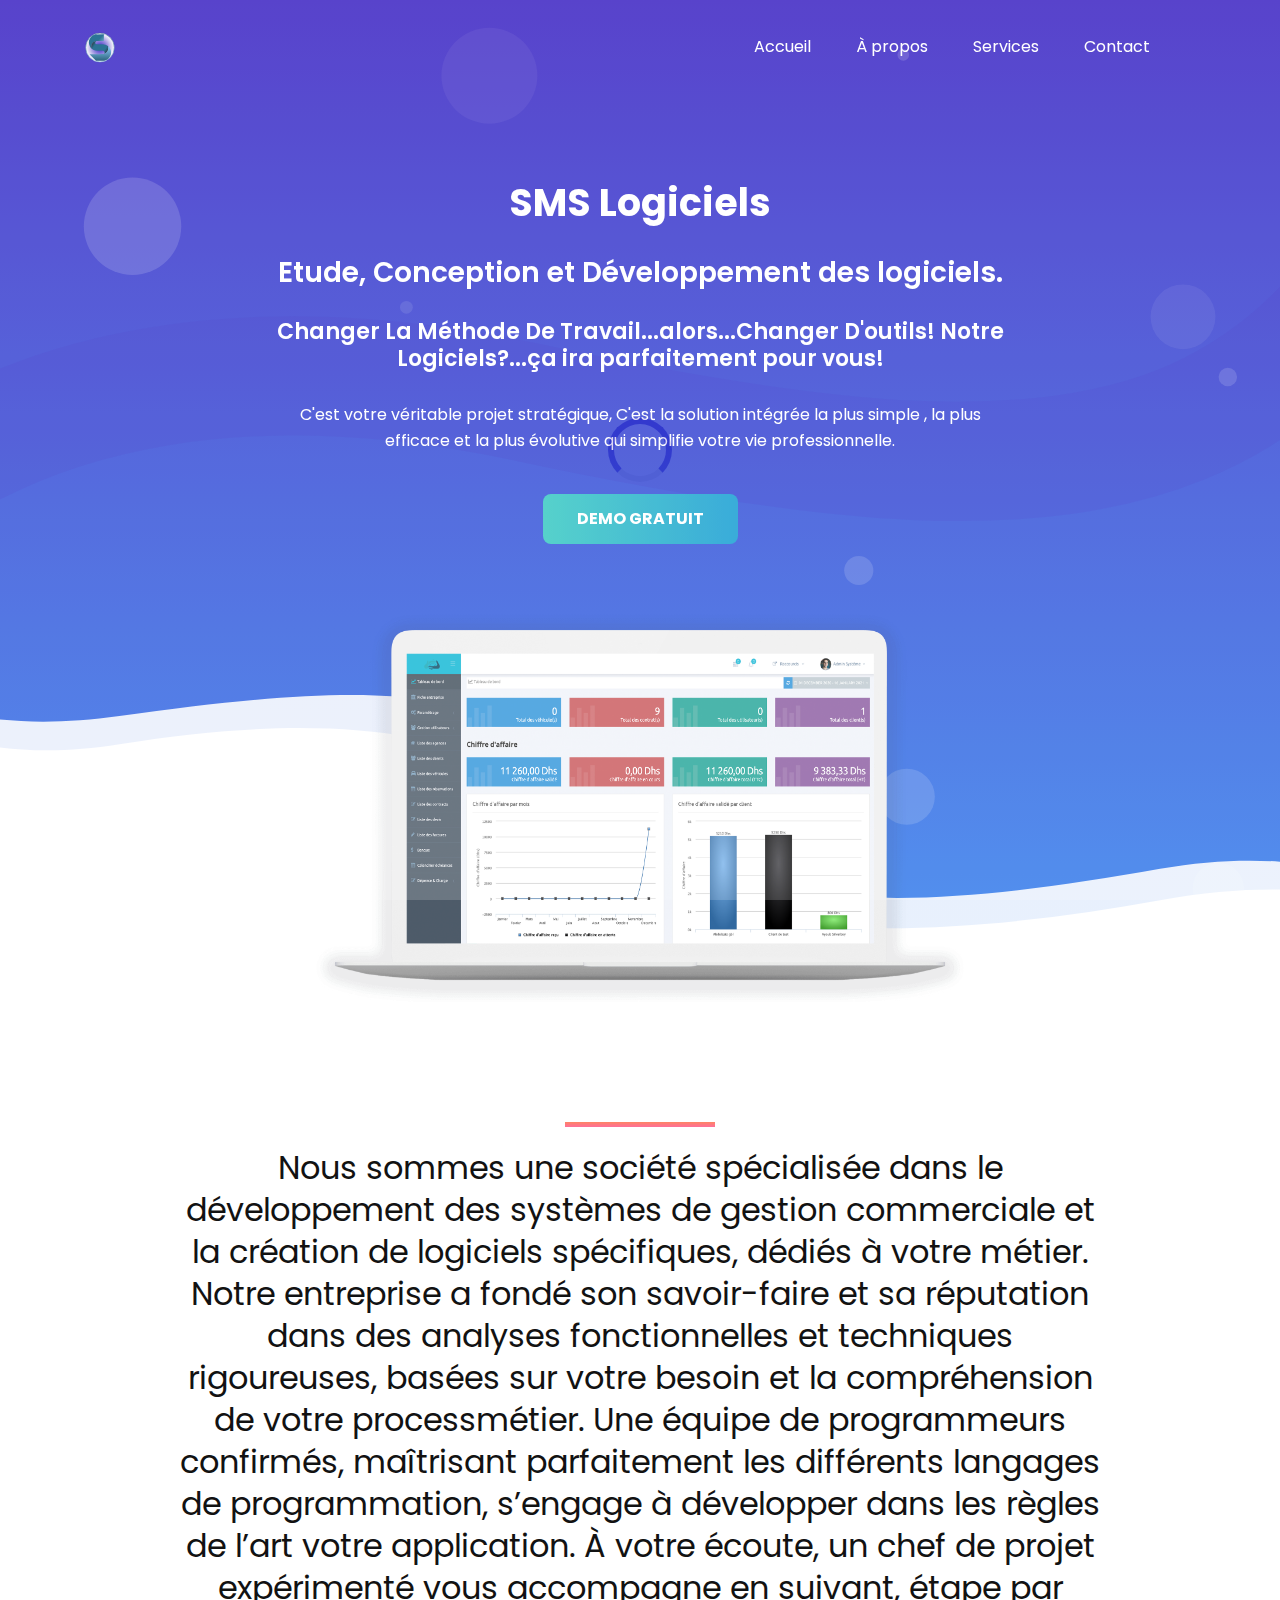
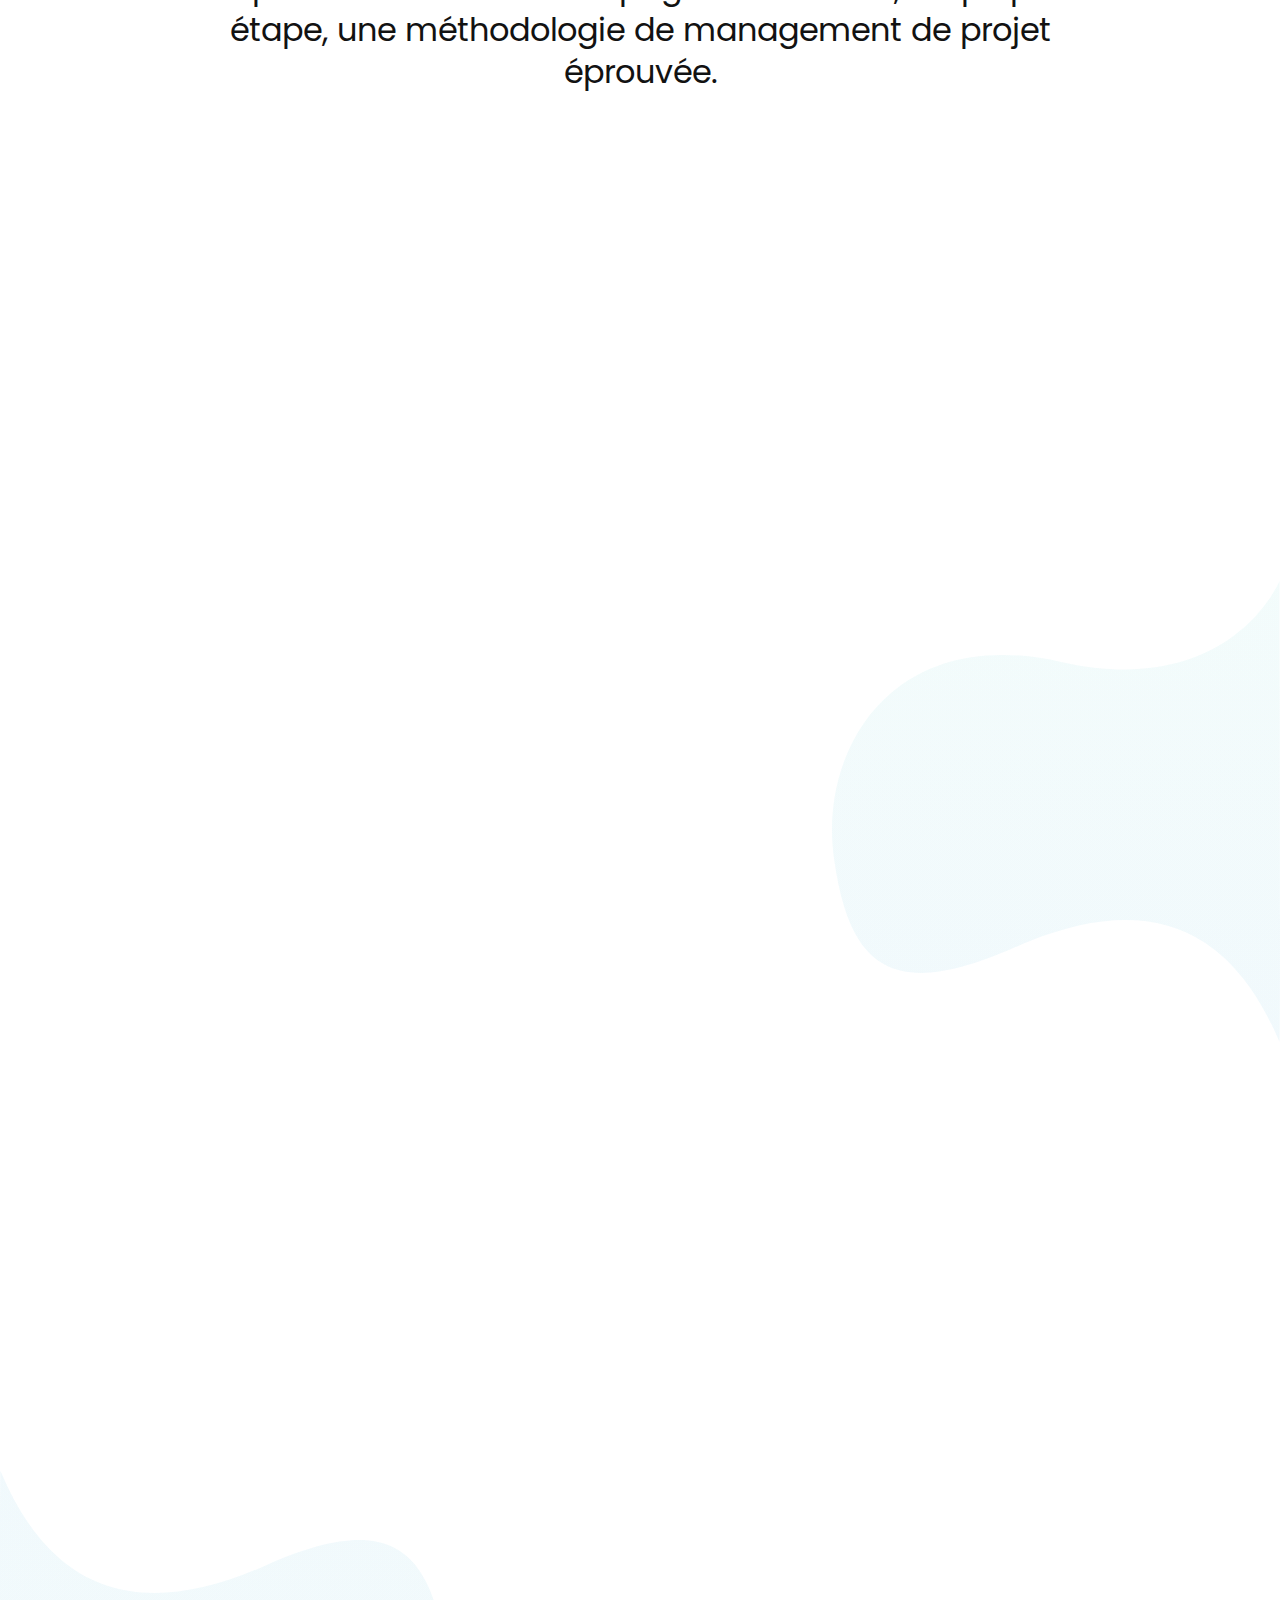
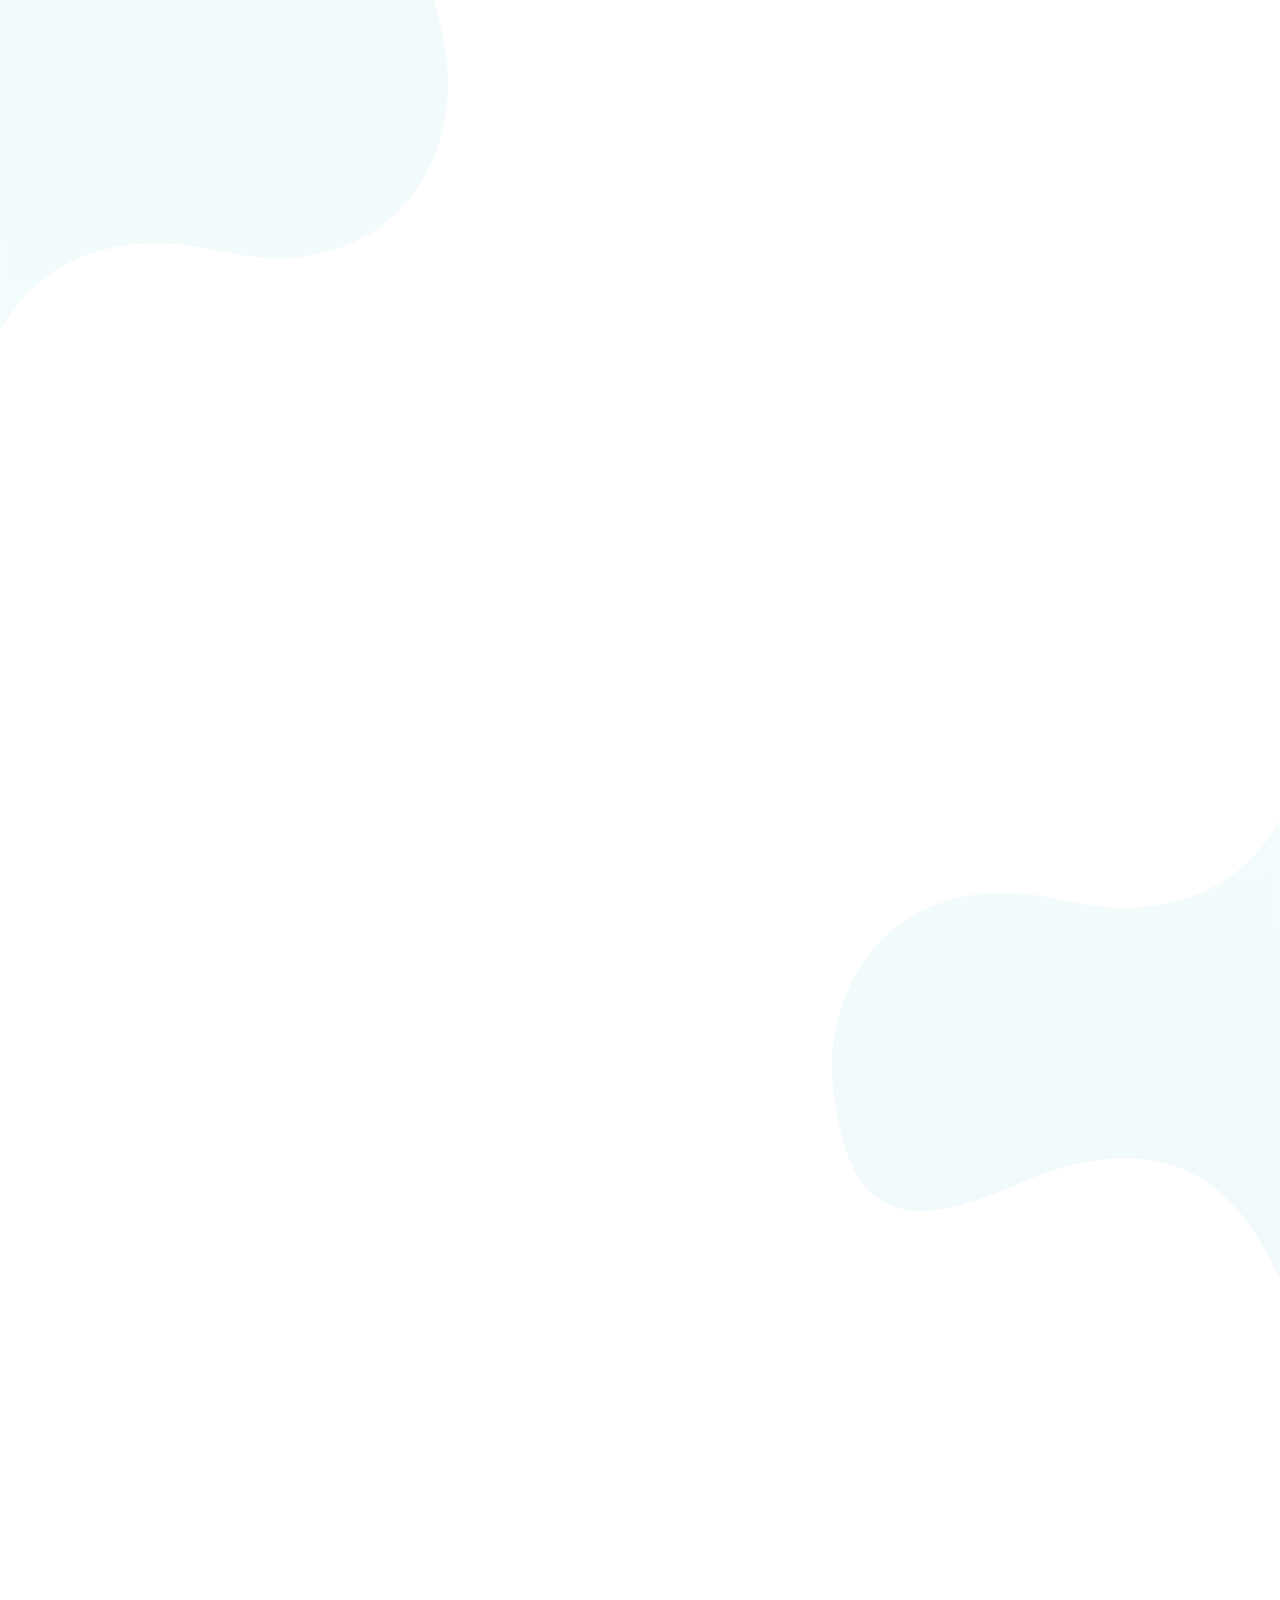
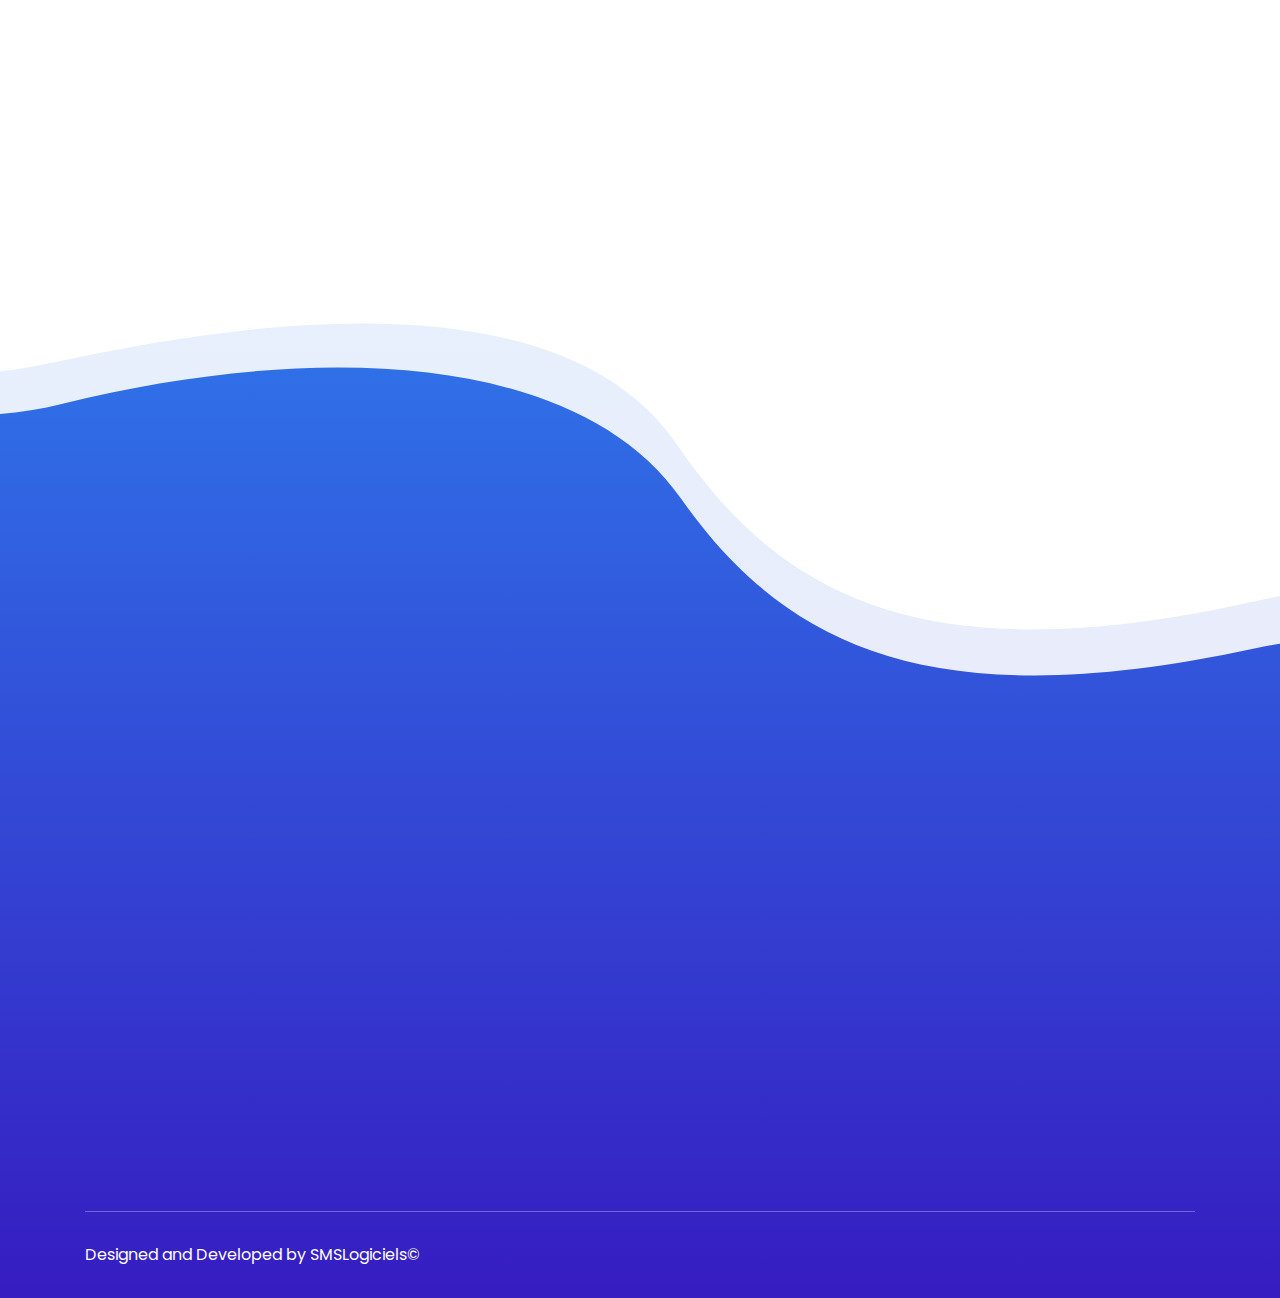
==== commit b4cdb0bd: "update src svg logo" ====
--- a/index.html
+++ b/index.html
@@ -15,7 +15,7 @@
     <!--====== Favicon Icon ======-->
     <link
       rel="shortcut icon"
-      href="assets/images/samo-logo-rounded2.svg"
+      href="assets/images/samo-logo-rounded-final-1.svg"
       type="image/svg"
     />
 
@@ -78,7 +78,7 @@
                 <a class="navbar-brand" href="index.html">
                   <img
                     id="logo_svg"
-                    src="assets/images/samo-logo-rounded2.svg"
+                    src="assets/images/samo-logo-rounded-final-1.svg"
                     alt="Logo"
                   />
                 </a>
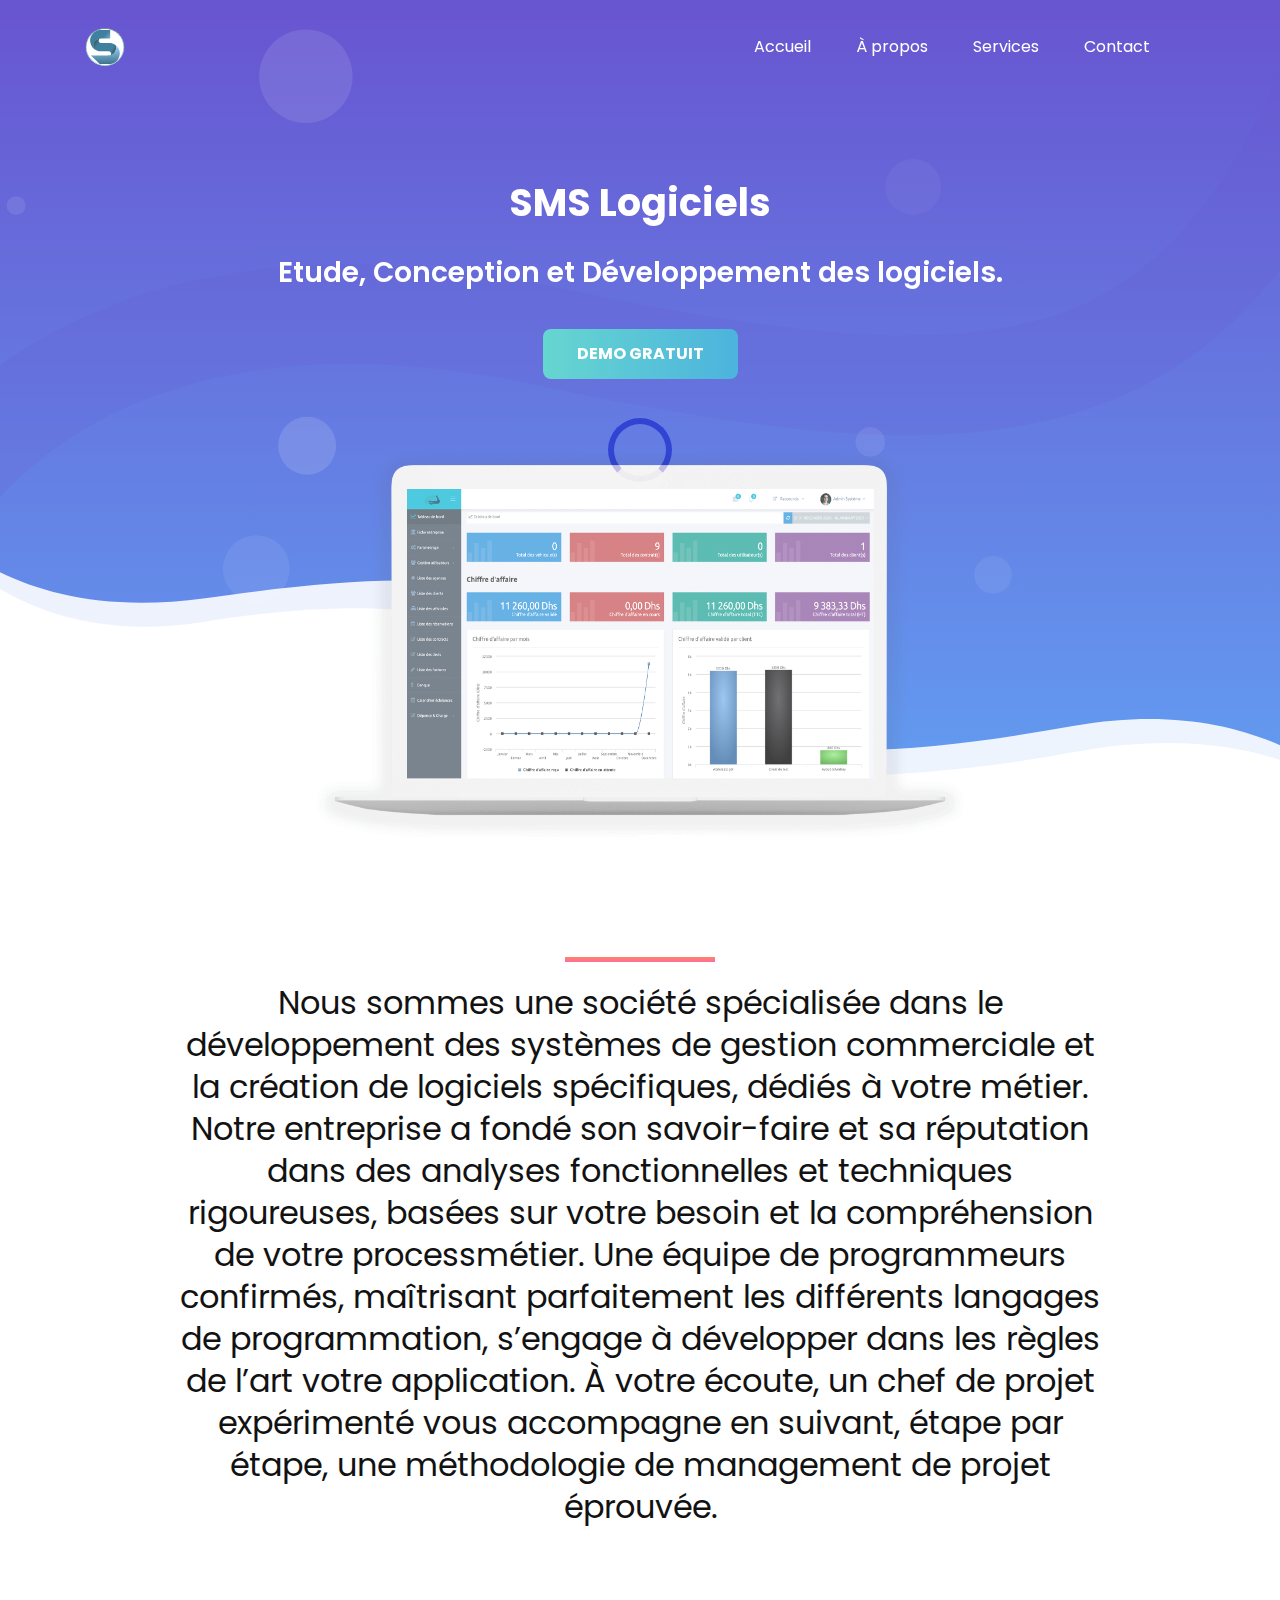
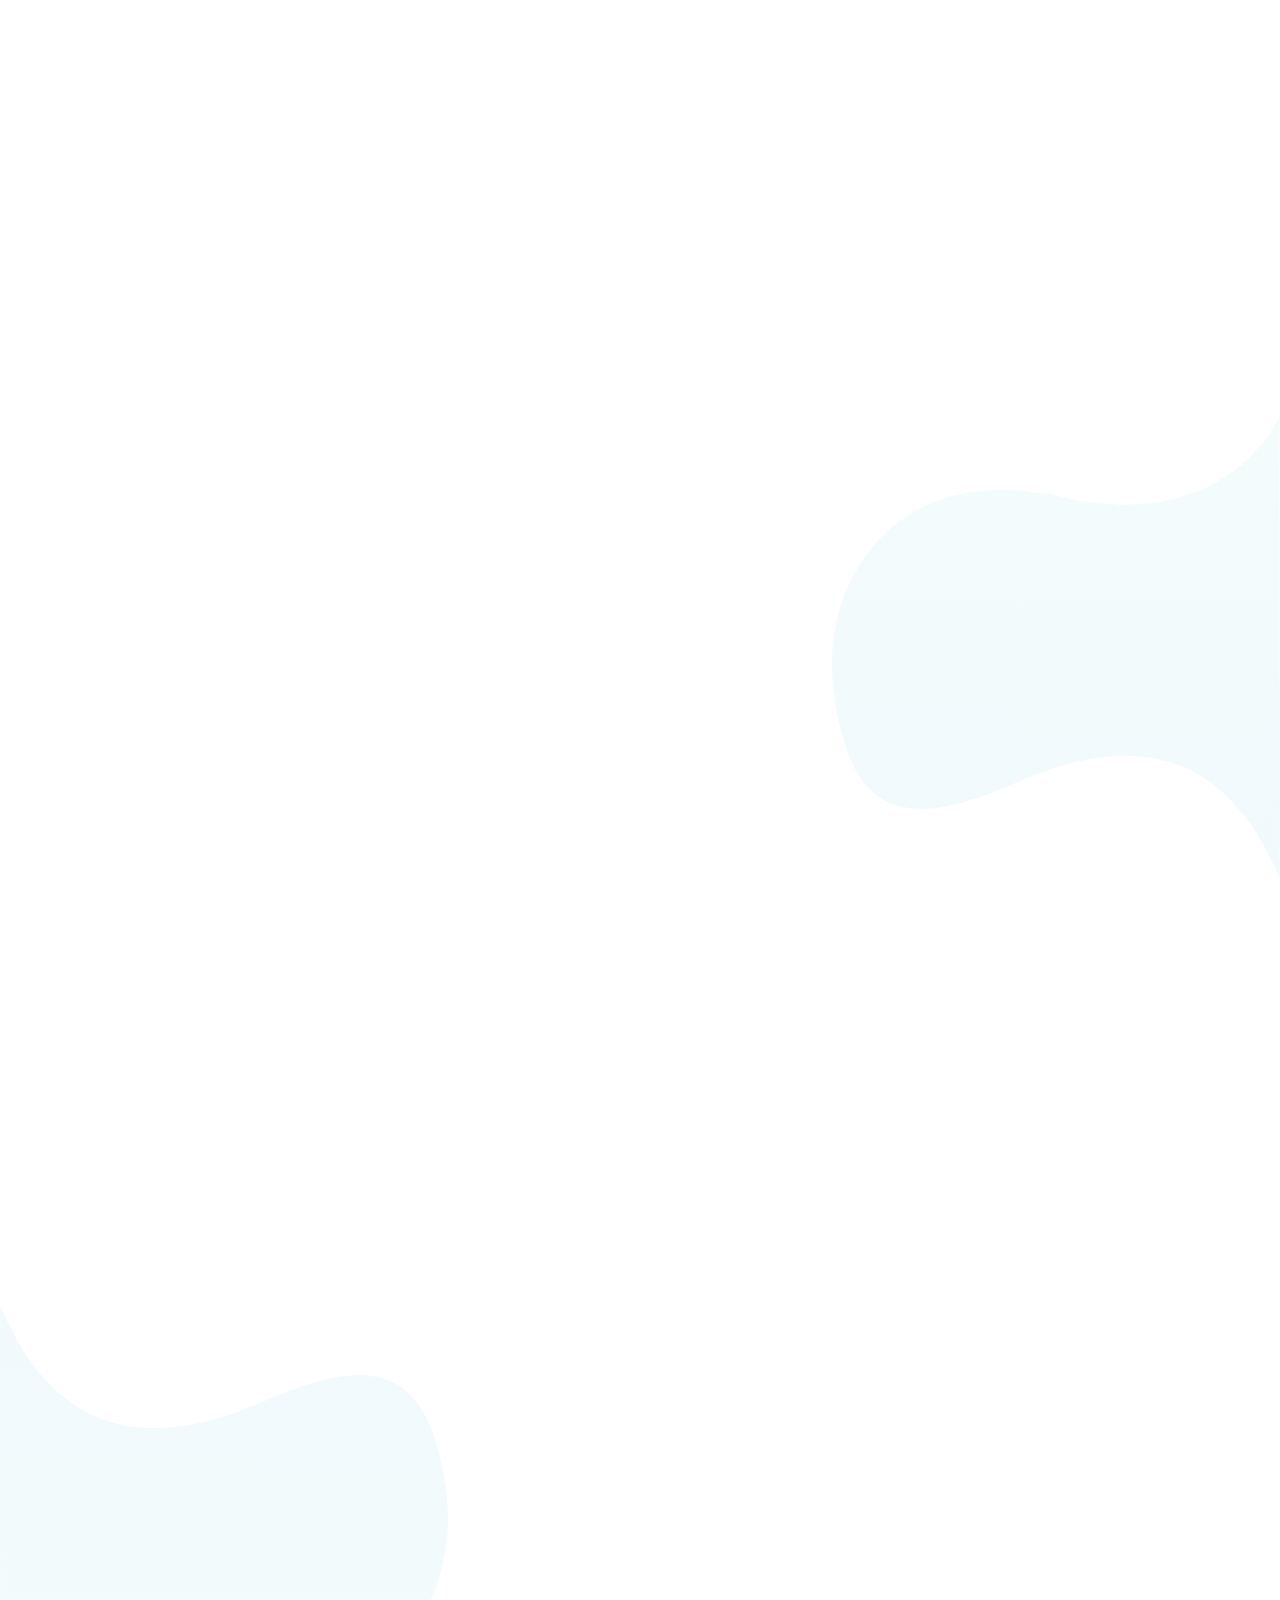
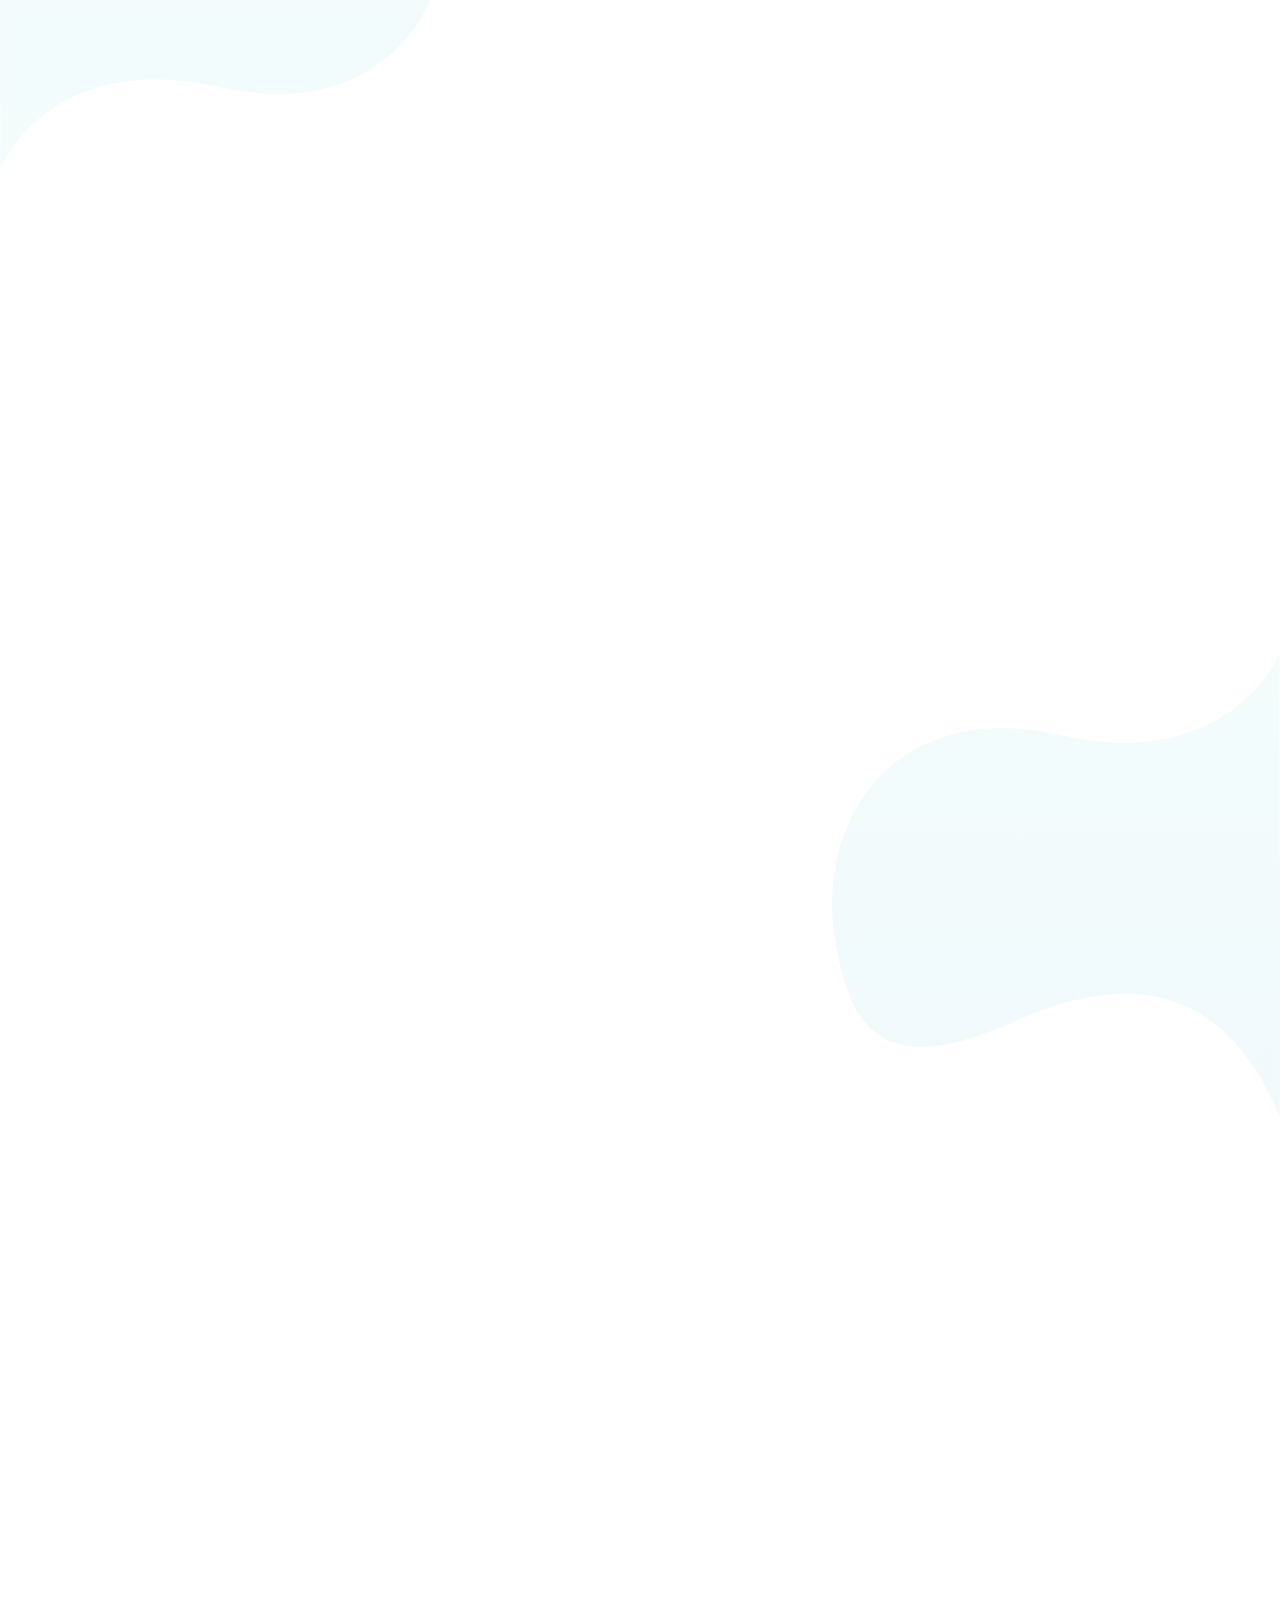
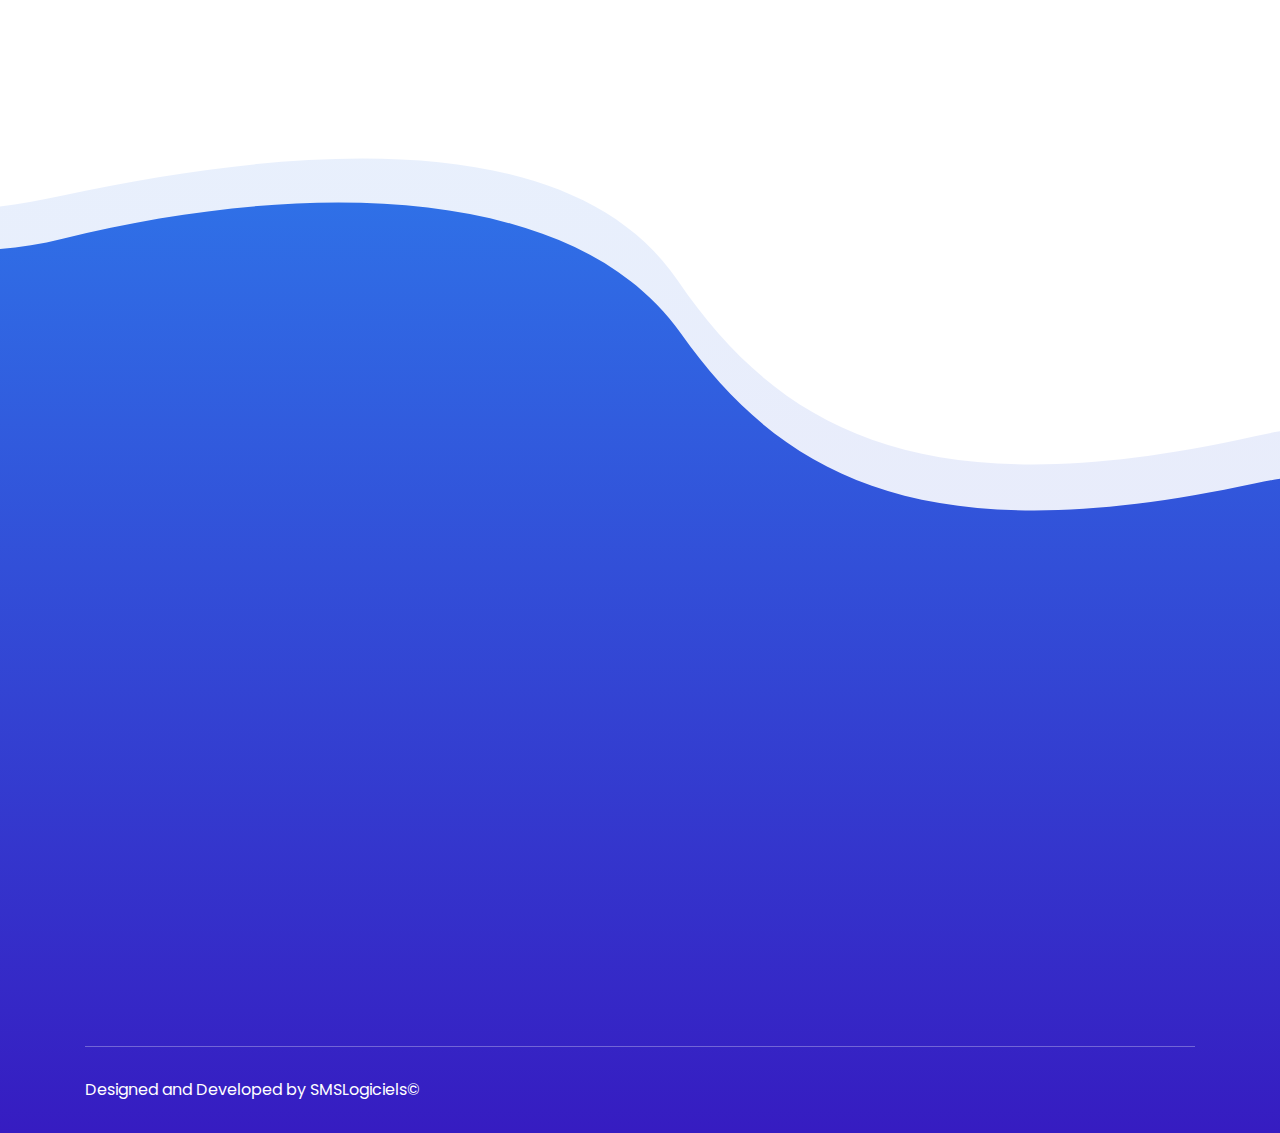
==== commit 67e62ddb: "still two phrases to add and contact script" ====
--- a/index.html
+++ b/index.html
@@ -15,7 +15,7 @@
     <!--====== Favicon Icon ======-->
     <link
       rel="shortcut icon"
-      href="assets/images/samo-logo-rounded-final-1.svg"
+      href="assets/images/samo-logo-rounded.svg"
       type="image/svg"
     />
 
@@ -78,7 +78,7 @@
                 <a class="navbar-brand" href="index.html">
                   <img
                     id="logo_svg"
-                    src="assets/images/samo-logo-rounded-final-1.svg"
+                    src="assets/images/samo-logo-rounded.svg"
                     alt="Logo"
                   />
                 </a>
@@ -137,40 +137,40 @@
               <div class="header-hero-content text-center">
                 <h2
                   class="header-title wow fadeInUp"
-                  data-wow-duration="1.3s"
-                  data-wow-delay="0.2s"
+                  data-wow-duration="0.3s"
+                  data-wow-delay="0.1s"
                 >
                   SMS Logiciels
                 </h2>
                 <h3
                   class="text bolder wow fadeInUp"
-                  data-wow-duration="1.3s"
-                  data-wow-delay="0.8s"
+                  data-wow-duration="0.3s"
+                  data-wow-delay="0.1s"
                 >
                   Etude, Conception et Développement des logiciels.
                 </h3>
-                <h4
+                <!-- <h4
                   class="text bold wow fadeInUp"
-                  data-wow-duration="1.3s"
-                  data-wow-delay="0.8s"
+                  data-wow-duration="0.3s"
+                  data-wow-delay="0.1s"
                 >
                   Changer La Méthode De Travail...alors...Changer D'outils!
                   Notre Logiciels?...ça ira parfaitement pour vous!
                 </h4>
                 <p
                   class="text wow fadeInUp"
-                  data-wow-duration="1.3s"
-                  data-wow-delay="0.8s"
+                  data-wow-duration="0.3s"
+                  data-wow-delay="0.1s"
                 >
                   C'est votre véritable projet stratégique, C'est la solution
                   intégrée la plus simple , la plus efficace et la plus
                   évolutive qui simplifie votre vie professionnelle.
-                </p>
+                </p> -->
                 <a
                   href="#contact"
                   class="main-btn wow fadeInUp"
-                  data-wow-duration="1.3s"
-                  data-wow-delay="1.1s"
+                  data-wow-duration="0.3s"
+                  data-wow-delay="0.1s"
                   >Demo GRATUIT</a
                 >
               </div>
@@ -182,10 +182,10 @@
             <div class="col-lg-12">
               <div
                 class="header-hero-image text-center wow fadeIn"
-                data-wow-duration="1.3s"
-                data-wow-delay="1.4s"
+                data-wow-duration="0.3s"
+                data-wow-delay="1.1s"
               >
-                <img src="assets/images/macbook_rentalCar.svg" alt="hero" />
+                <img src="assets/images/macbook-rentalCar.png" alt="hero" />
               </div>
               <!-- header hero image -->
             </div>
@@ -234,7 +234,7 @@
             <div
               class="single-services text-center mt-30 wow fadeIn"
               data-wow-duration="1s"
-              data-wow-delay="0.2s"
+              data-wow-delay="0.1s"
             >
               <div class="services-icon">
                 <img
@@ -263,7 +263,7 @@
             <div
               class="single-services text-center mt-30 wow fadeIn"
               data-wow-duration="1s"
-              data-wow-delay="0.5s"
+              data-wow-delay="0.1s"
             >
               <div class="services-icon">
                 <img
@@ -292,7 +292,7 @@
             <div
               class="single-services text-center mt-30 wow fadeIn"
               data-wow-duration="1s"
-              data-wow-delay="0.8s"
+              data-wow-delay="0.1s"
             >
               <div class="services-icon">
                 <img
@@ -334,7 +334,7 @@
             <div
               class="about-content mt-50 wow fadeInLeftBig"
               data-wow-duration="1s"
-              data-wow-delay="0.5s"
+              data-wow-delay="0.1s"
             >
               <div class="section-title">
                 <div class="line"></div>
@@ -380,7 +380,7 @@
             <div
               class="about-image text-center mt-50 wow fadeInRightBig"
               data-wow-duration="1s"
-              data-wow-delay="0.5s"
+              data-wow-delay="0.1s"
             >
               <img src="assets/images/about1.svg" alt="about" />
             </div>
@@ -409,7 +409,7 @@
             <div
               class="about-content mt-50 wow fadeInLeftBig"
               data-wow-duration="1s"
-              data-wow-delay="0.5s"
+              data-wow-delay="0.1s"
             >
               <div class="section-title">
                 <div class="line"></div>
@@ -455,7 +455,7 @@
             <div
               class="about-image text-center mt-50 wow fadeInRightBig"
               data-wow-duration="1s"
-              data-wow-delay="0.5s"
+              data-wow-delay="0.1s"
             >
               <img src="assets/images/about2.svg" alt="about" />
             </div>
@@ -476,7 +476,7 @@
             <div
               class="about-content mt-50 wow fadeInLeftBig"
               data-wow-duration="1s"
-              data-wow-delay="0.5s"
+              data-wow-delay="0.1s"
             >
               <div class="section-title">
                 <div class="line"></div>
@@ -517,7 +517,7 @@
             <div
               class="about-image text-center mt-50 wow fadeInRightBig"
               data-wow-duration="1s"
-              data-wow-delay="0.5s"
+              data-wow-delay="0.1s"
             >
               <img src="assets/images/about3.svg" alt="about" />
             </div>
@@ -540,7 +540,7 @@
         <div
           class="contact-side wow fadeIn"
           data-wow-duration="1s"
-          data-wow-delay="0.5s"
+          data-wow-delay="0.1s"
         >
           <!--====== CONTACT PART START ======-->
           <section id="contact" class="contact-area pt-50 pb-100">
@@ -766,8 +766,8 @@
 
     <!--====== Jquery js ======-->
     <script src="assets/js/vendor/jquery-1.12.4.min.js"></script>
+    <script src="assets/js/vendor/modernizr-3.6.0.min.js"></script>
     <script src="assets/js/vendor/modernizr-3.7.1.min.js"></script>
-    <script src="assets/contact/js/vendor/modernizr-3.6.0.min.js"></script>
 
     <!--====== Bootstrap js ======-->
     <script src="assets/js/popper.min.js"></script>
--- a/assets/css/style.css
+++ b/assets/css/style.css
@@ -27,7 +27,7 @@
      01.SVG LOGO css 
 ===========================*/
 #logo_svg{
-  width: 30px;
+  width: 40px;
 }
 /*===========================
      01.COMMON css 
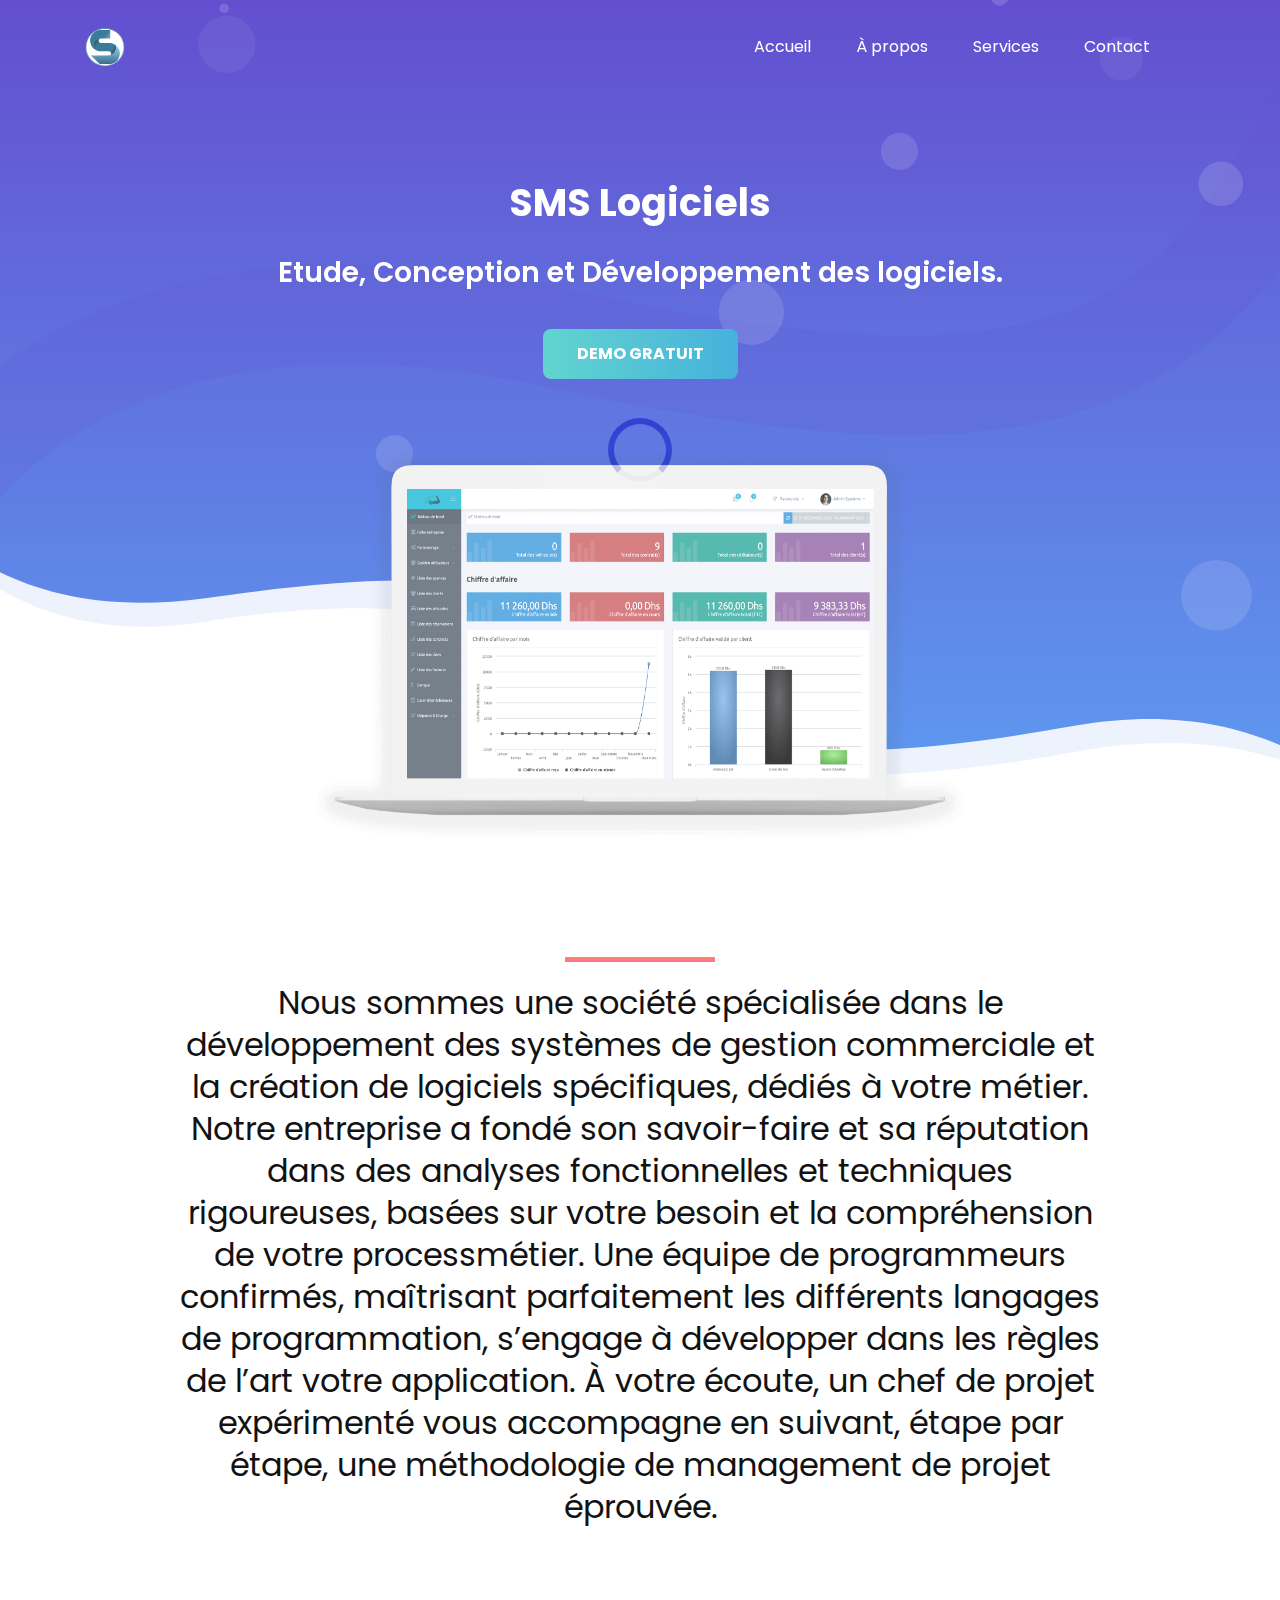
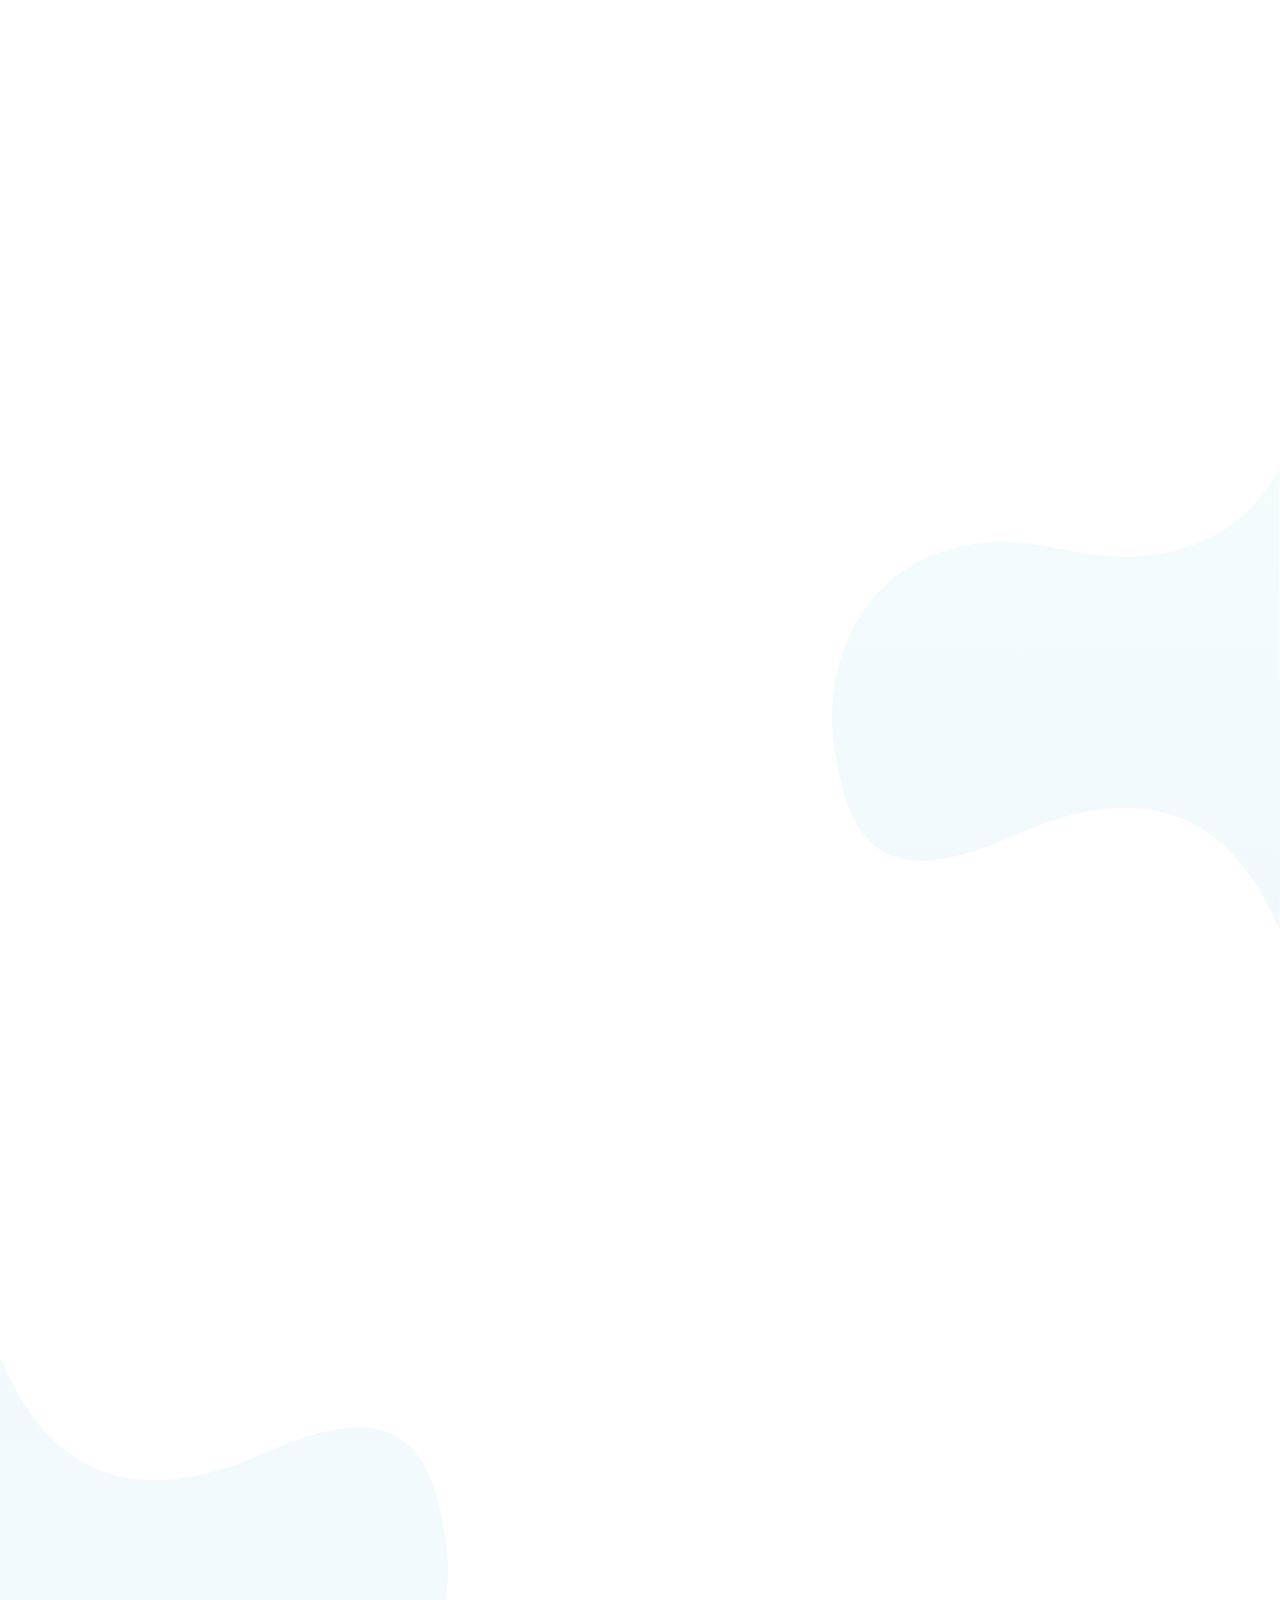
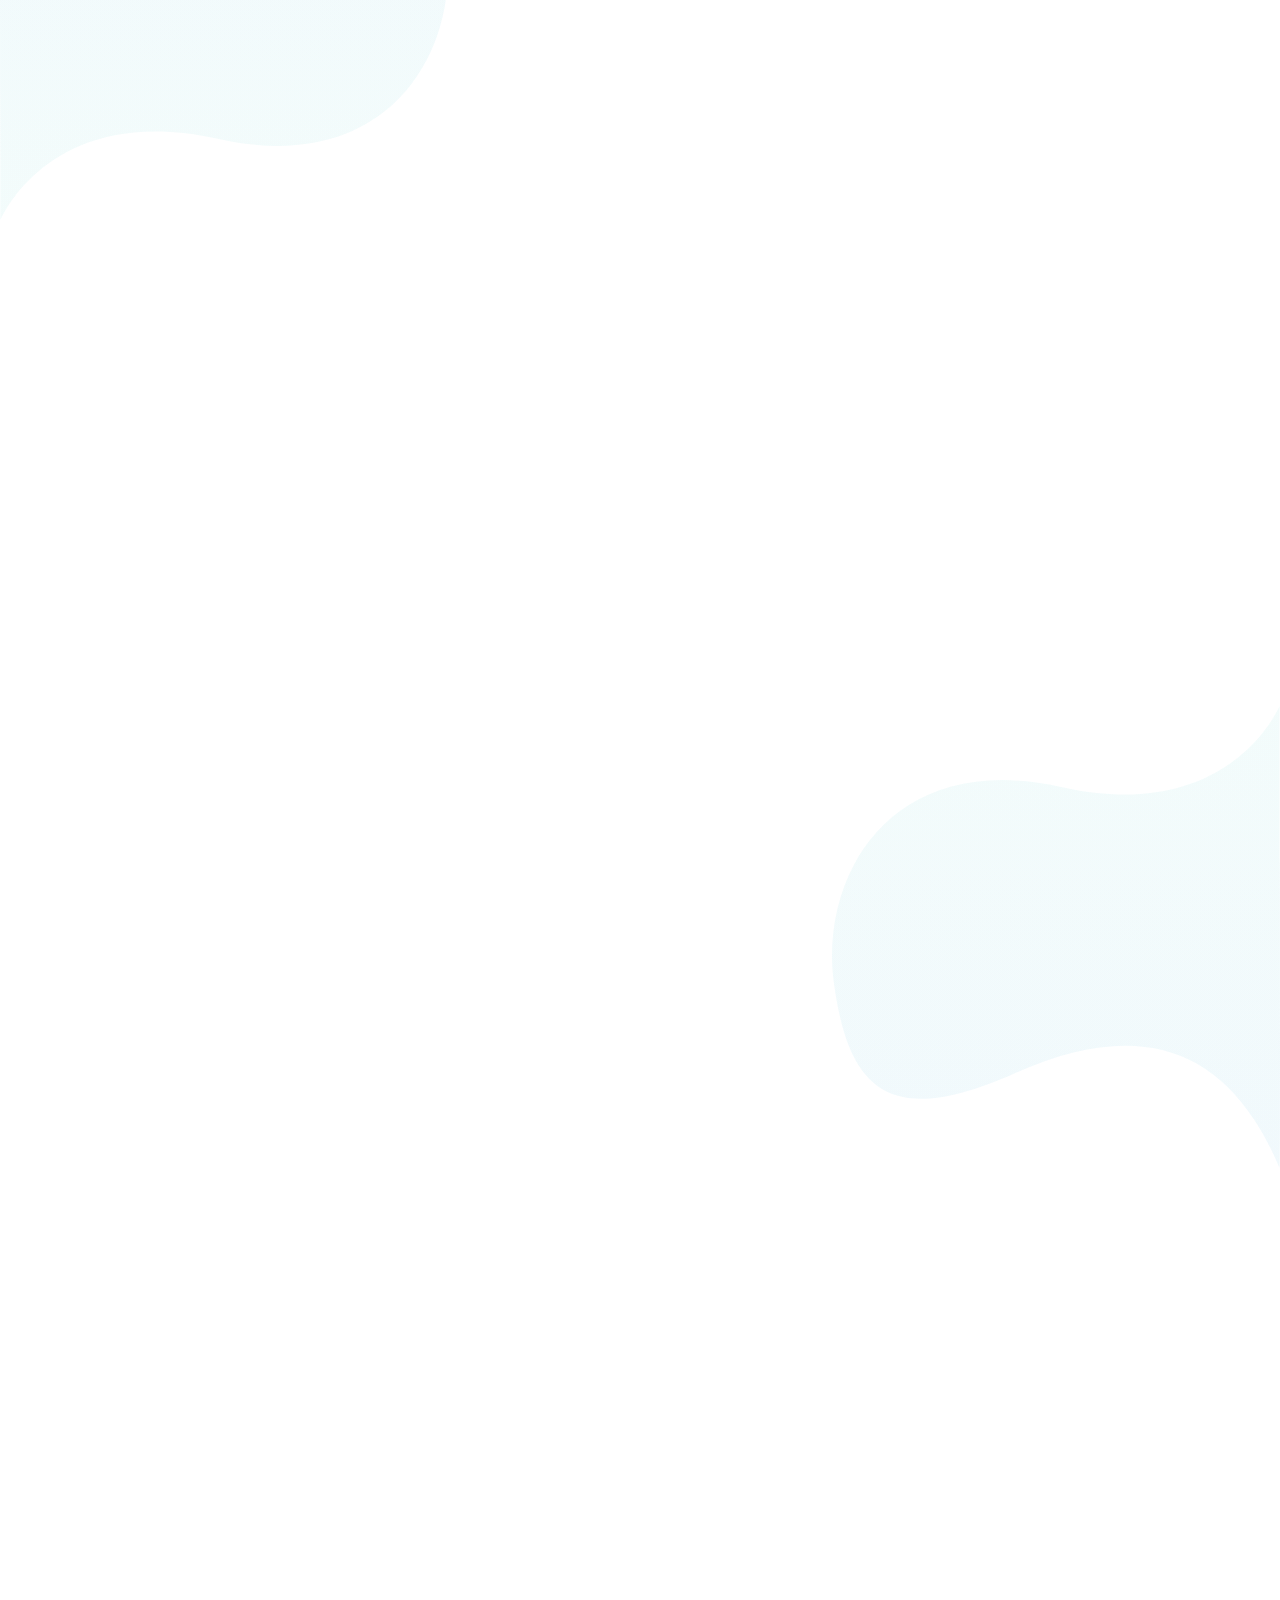
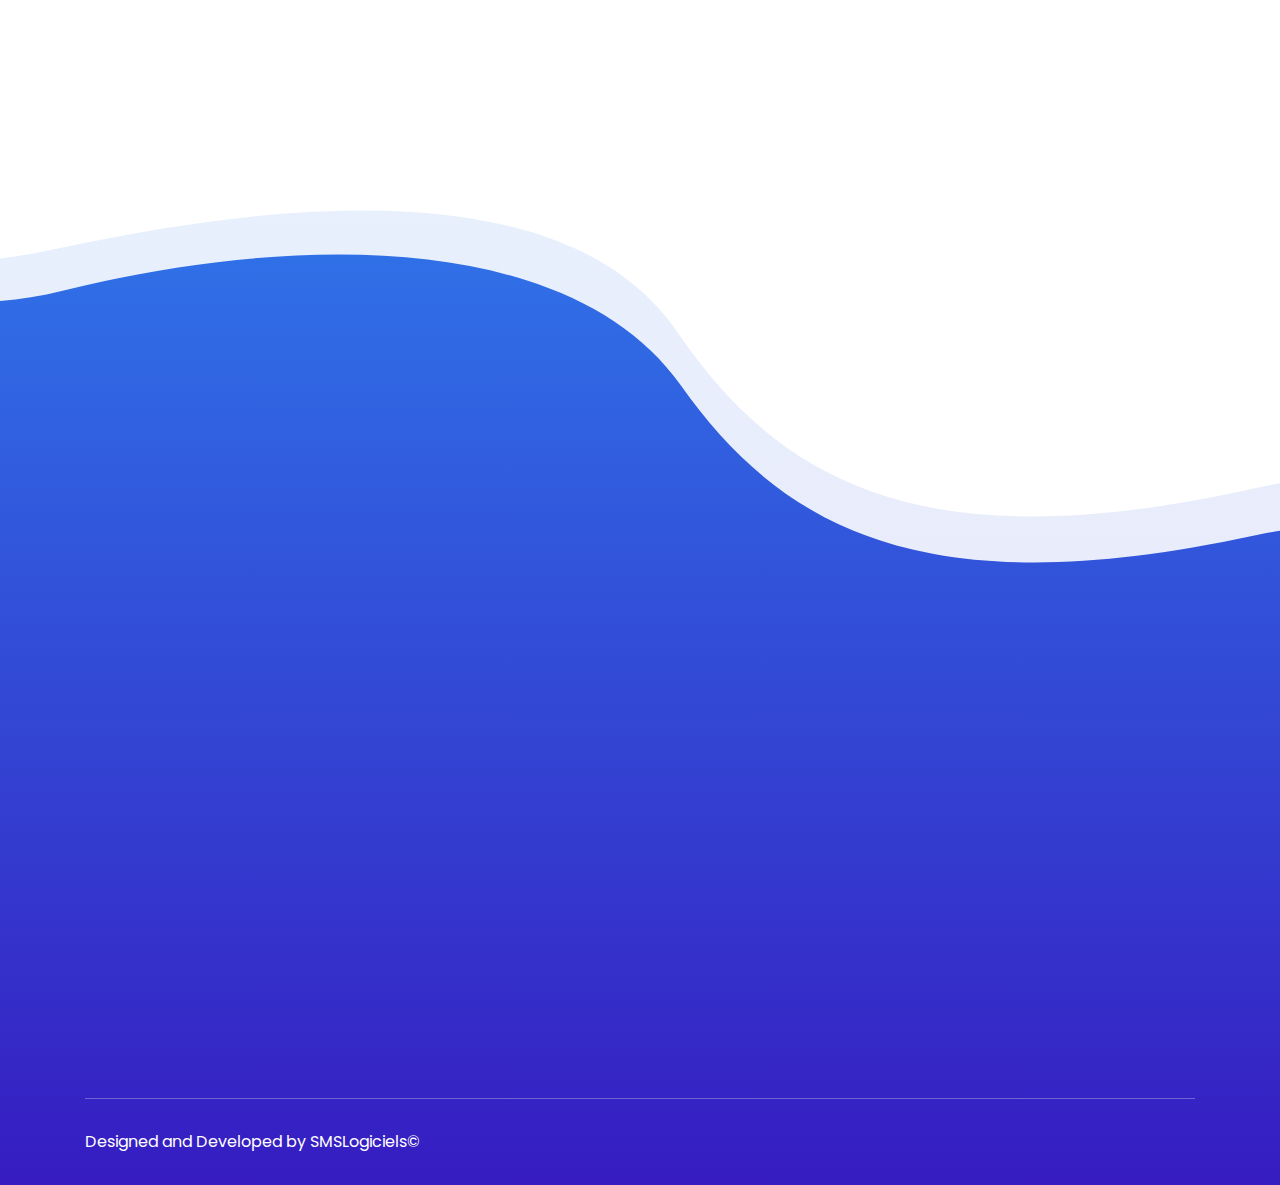
==== commit 04da4f81: "all is done for the front-end side" ====
--- a/index.html
+++ b/index.html
@@ -252,8 +252,7 @@
               <div class="services-content mt-30">
                 <h4 class="services-title"><a href="#">Simple</a></h4>
                 <p class="text">
-                  Lorem ipsum dolor sit amet,consetetur sadipscing elitr,
-                  seddiam nonu eirmod tempor invidunt labore.
+                  Parce qu’efficacité rime avec plaisir d’utilisation, le logiciel de Gestion Commerciale rend simple d’accès les fonctionnalités les plus complexes.
                 </p>
               </div>
             </div>
@@ -281,8 +280,7 @@
               <div class="services-content mt-30">
                 <h4 class="services-title"><a href="#">Solide</a></h4>
                 <p class="text">
-                  Lorem ipsum dolor sit amet,consetetur sadipscing elitr,
-                  seddiam nonu eirmod tempor invidunt labore.
+                  D’une souplesse inégalée, le logiciel de Gestion Commerciale s’ajuste à votre métier, vos facteurs clés de succès et à votre organisation opérationnelle, à l’affichage comme en saisie.
                 </p>
               </div>
             </div>
@@ -310,8 +308,7 @@
               <div class="services-content mt-30">
                 <h4 class="services-title"><a href="#">Puissant</a></h4>
                 <p class="text">
-                  Lorem ipsum dolor sit amet,consetetur sadipscing elitr,
-                  seddiam nonu eirmod tempor invidunt labore.
+                  Logiciel de Gestion Commerciale dispose d’une puissance, d’une fiabilité et d’une sécurité des données inédites
                 </p>
               </div>
             </div>
@@ -342,8 +339,7 @@
               </div>
               <!-- section title -->
               <p class="text">
-                Le CRM, Customer Relationship Management, est l’équivalent de la
-                Gestion de la Relation Client (GRC) en français, est une
+                Le CRM, Customer Relationship Management, est l’équivalent de la Gestion de la Relation Client (GRC) en français, est une
                 stratégie de gestion des relations et interactions d'une
                 entreprise avec ses clients ou clients potentiels. Un système
                 CRM aide les entreprises à interagir en permanence avec les
@@ -444,8 +440,7 @@
                 vos métiers et vos clients.
                 <br />
                 Aussi la solution mobile adapté aux besoins du marché repose
-                donc sur une solution ALL in ONE installé sur téléphone portable
-                où une tablettes.
+                donc sur une solution ALL in ONE installé sur smartphone ou une tablette.
               </p>
               <a href="#contact" class="main-btn">Essai gratuit</a>
             </div>
@@ -566,6 +561,7 @@
                             <div class="input-items default">
                               <i class="lni-user"></i>
                               <input
+                                required
                                 name="fullname"
                                 type="text"
                                 placeholder="... ... ..."
@@ -580,6 +576,7 @@
                             <div class="input-items default">
                               <i class="lni-envelope"></i>
                               <input
+                                required
                                 name="adress_mail"
                                 type="text"
                                 placeholder="... ... ..."
@@ -594,6 +591,7 @@
                             <div class="input-items default">
                               <i class="lni-phone-handset"></i>
                               <input
+                                required
                                 name="phone_number"
                                 type="text"
                                 placeholder="... ... ..."
@@ -617,6 +615,7 @@
                             <div class="input-items default">
                               <i class="lni-choice"></i>
                               <select
+                                required
                                 class="custom-select"
                                 name="demande"
                                 id="demande"
@@ -635,6 +634,7 @@
                             <div class="input-items default">
                               <i class="lni-pencil-alt"></i>
                               <textarea
+                                required
                                 name="message_form"
                                 placeholder="... ... ..."
                               ></textarea>
--- a/assets/css/style.css
+++ b/assets/css/style.css
@@ -24,7 +24,7 @@
 
 -----------------------------------------------------------------------------------*/
 /*===========================
-     01.SVG LOGO css 
+     00.SVG LOGO css 
 ===========================*/
 #logo_svg{
   width: 40px;
@@ -926,7 +926,11 @@
     width: 100%; }
   @media (max-width: 767px) {
     .about-shape-1 {
-      display: none; } }
+      display: none; } 
+    .spanColor {
+      color: blue;
+    }
+  }
 
 .about-shape-2 {
   position: absolute;
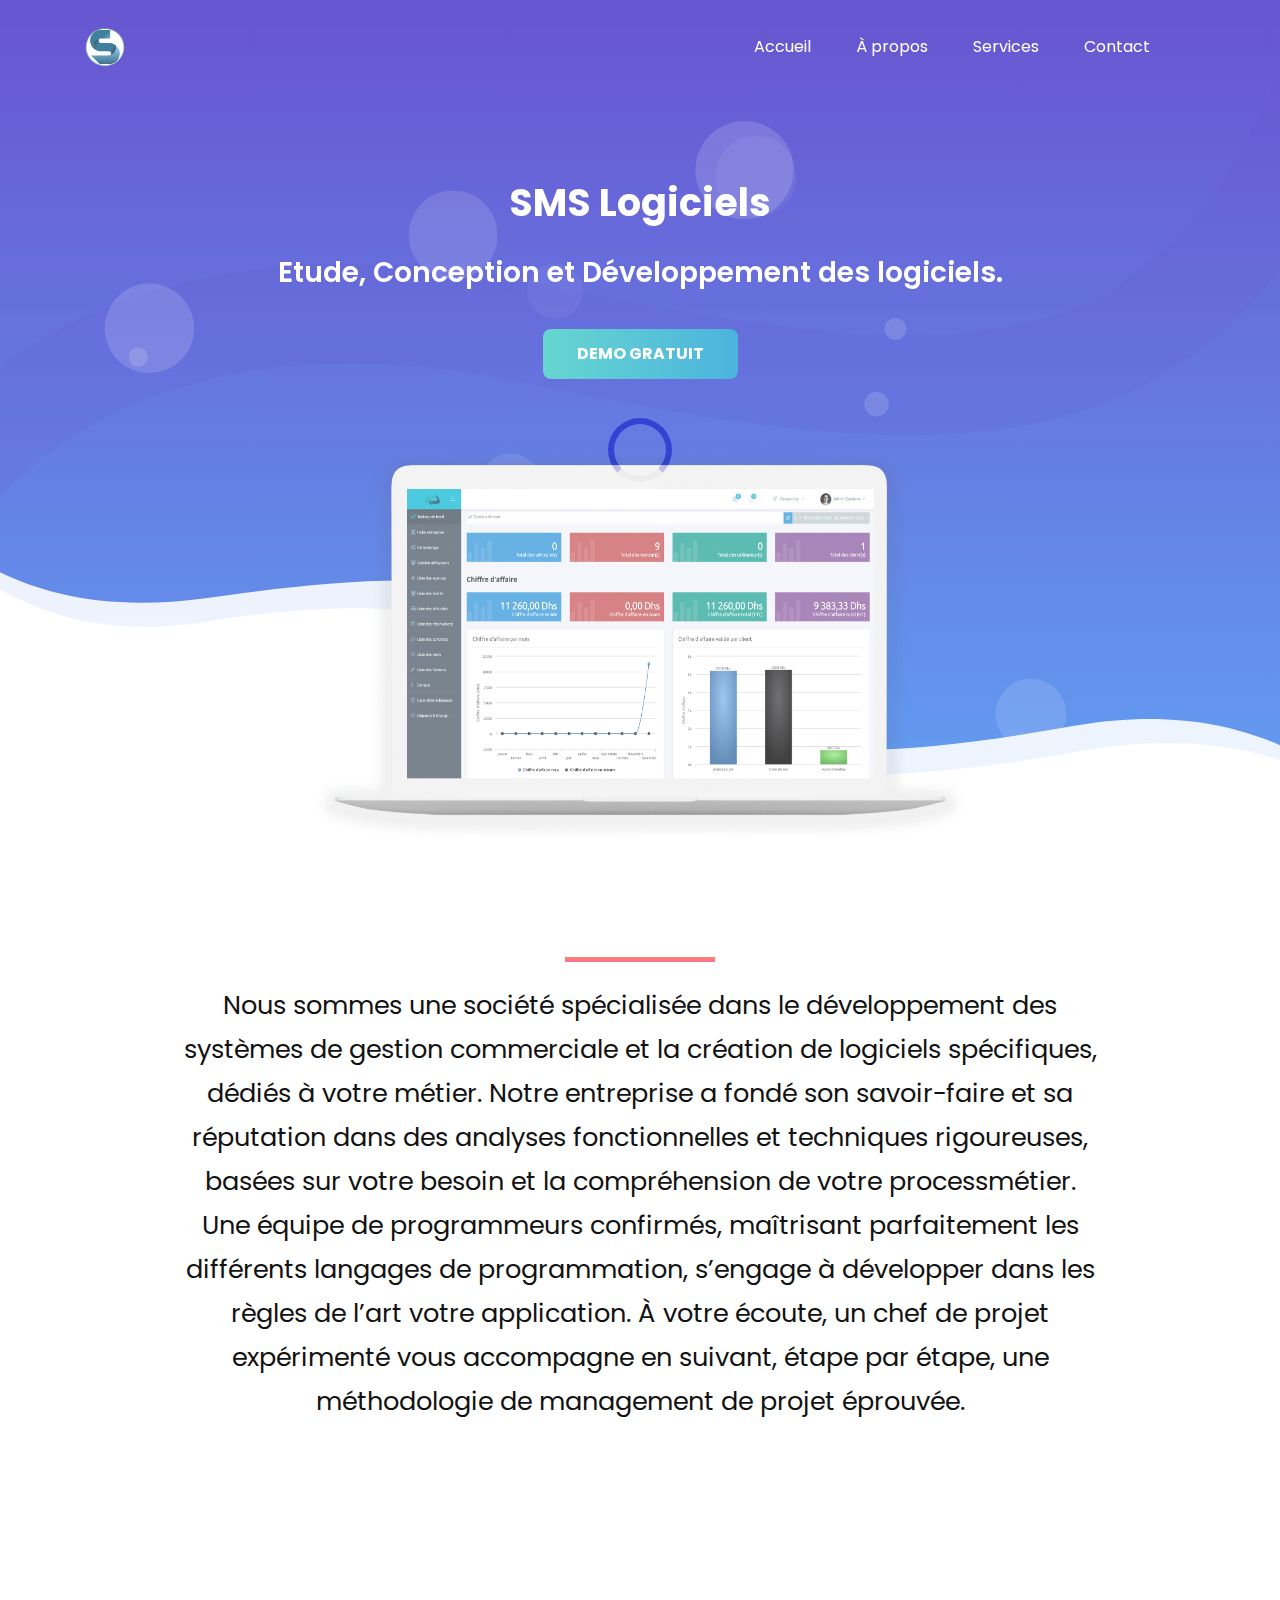
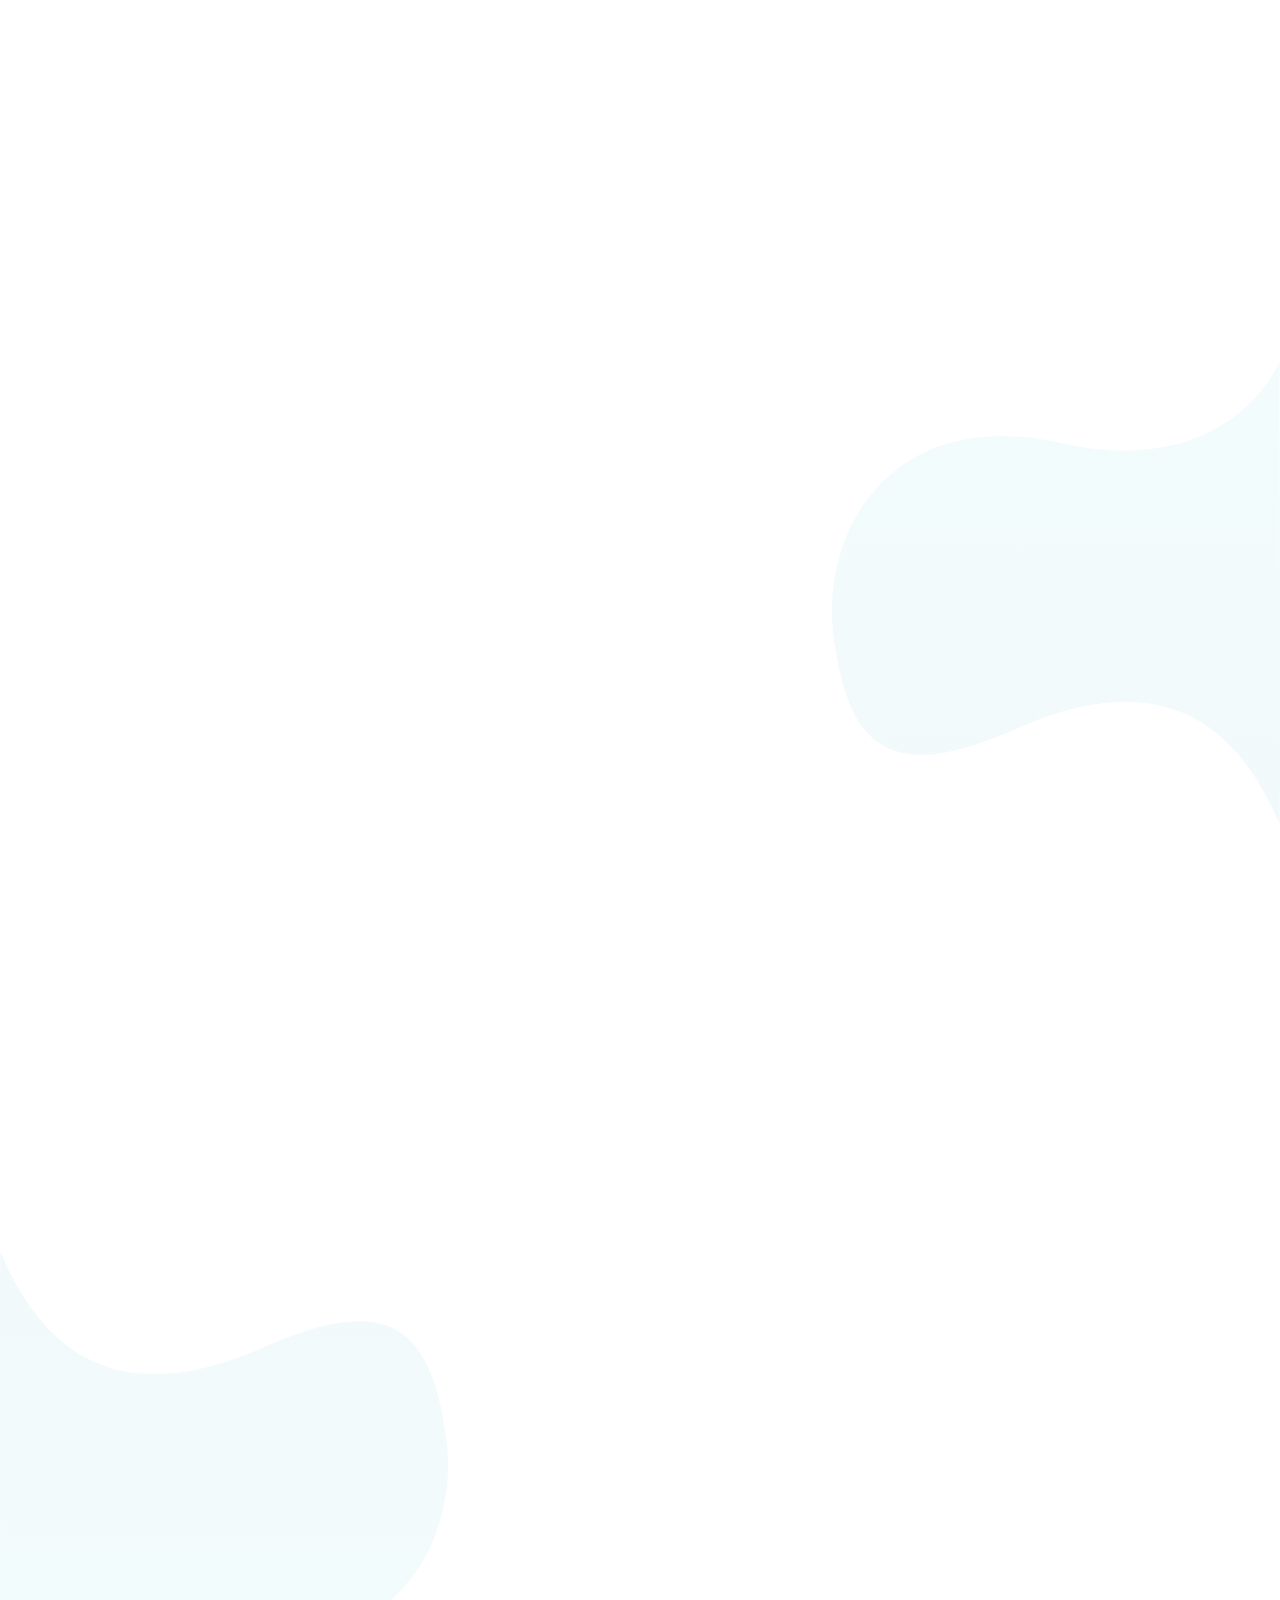
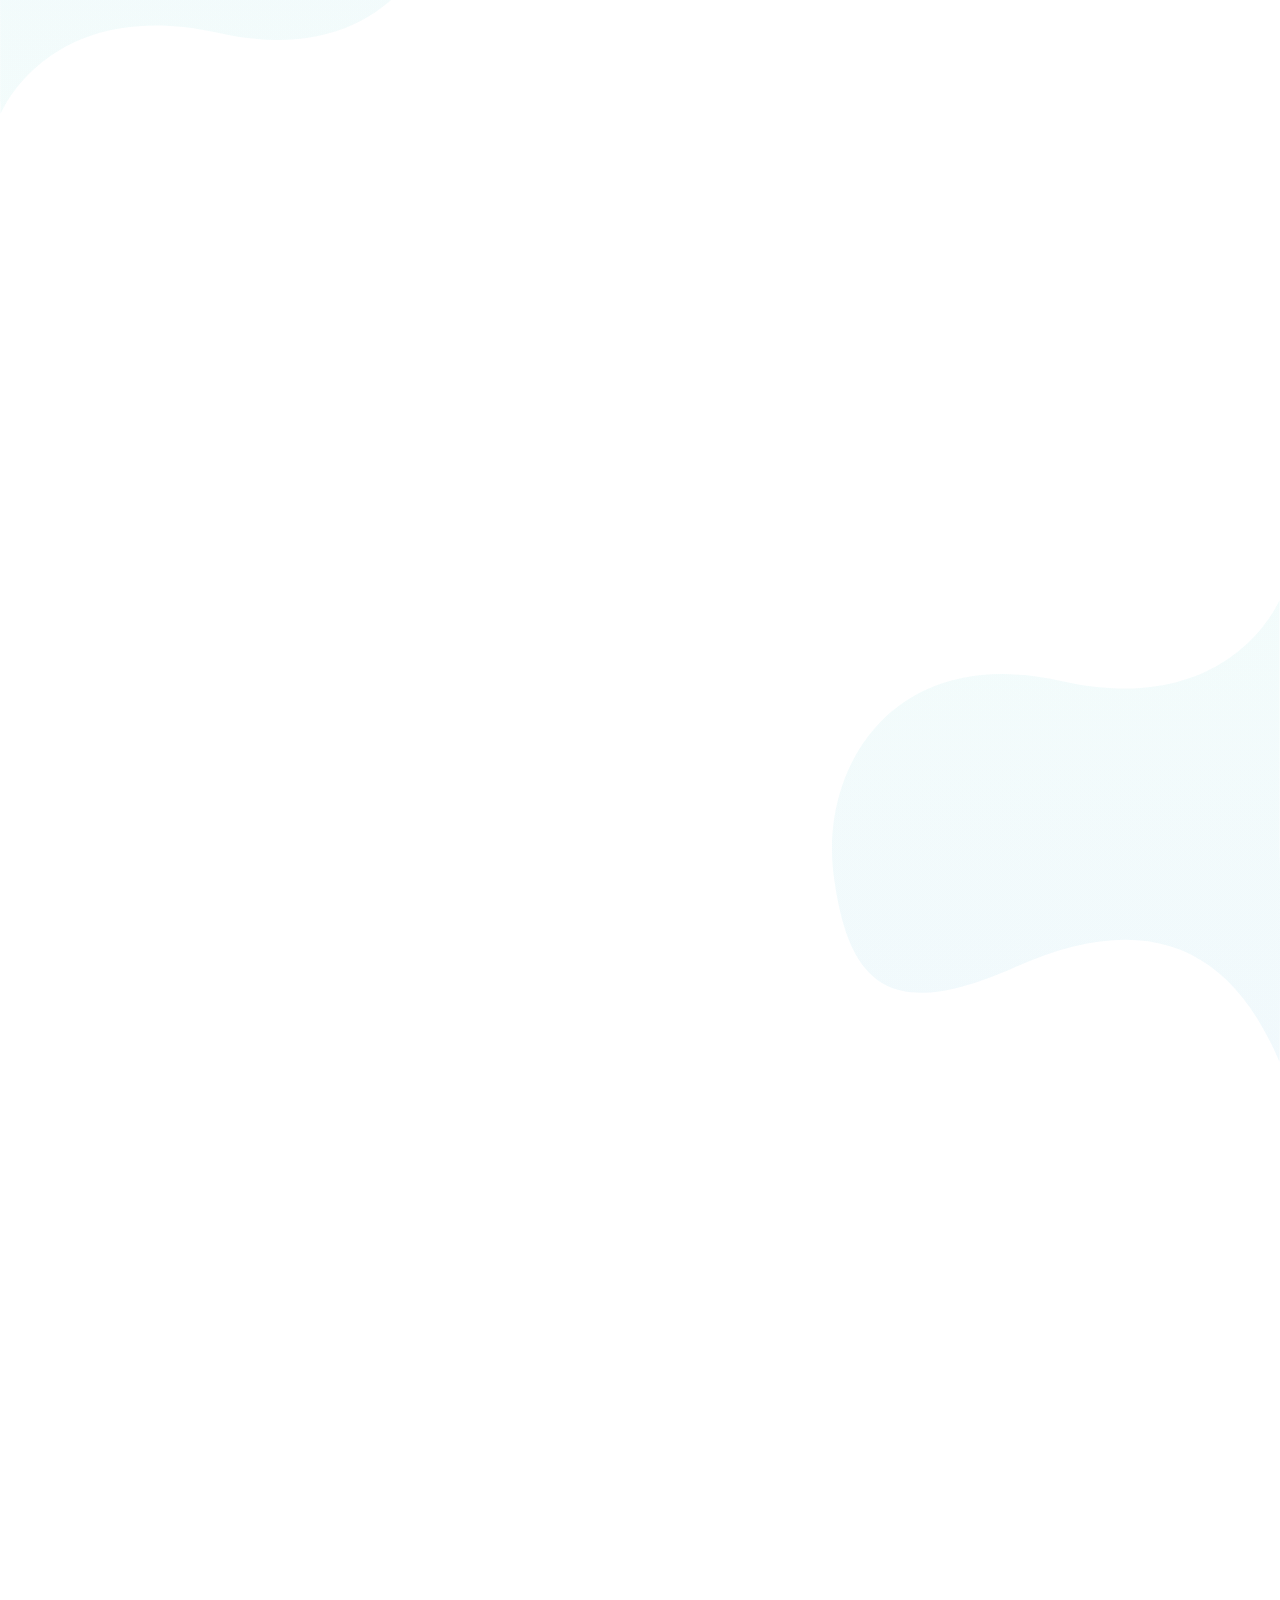
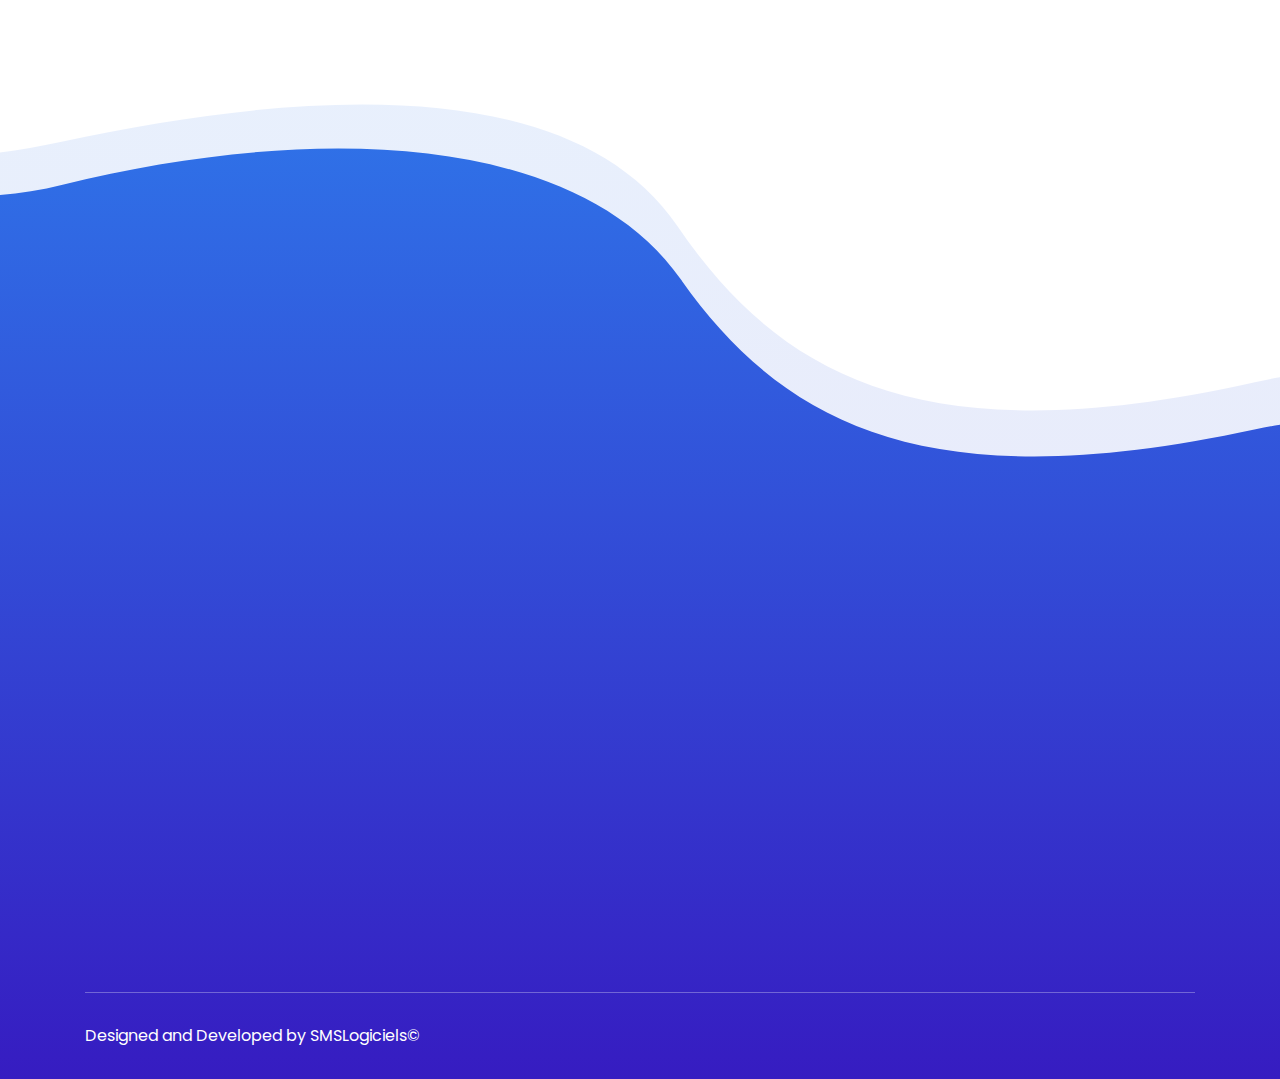
==== commit 9da48581: "Update the contact form and the html content" ====
--- a/index.html
+++ b/index.html
@@ -208,9 +208,9 @@
           <div class="col-lg-10">
             <div class="section-title text-center pb-40">
               <div class="line m-auto"></div>
-              <h3 class="title">
+              <h5 class="title">
                 <!-- Clean and simple design, <span> Comes with everything you need to get started!</span> -->
-                <span>
+                <small>
                   Nous sommes une société spécialisée dans le développement des
                   systèmes de gestion commerciale et la création de logiciels
                   spécifiques, dédiés à votre métier. Notre entreprise a fondé
@@ -222,8 +222,8 @@
                   dans les règles de l’art votre application. À votre écoute, un
                   chef de projet expérimenté vous accompagne en suivant, étape
                   par étape, une méthodologie de management de projet éprouvée.
-                </span>
-              </h3>
+                </small>
+              </h5>
             </div>
             <!-- section title -->
           </div>
@@ -235,6 +235,7 @@
               class="single-services text-center mt-30 wow fadeIn"
               data-wow-duration="1s"
               data-wow-delay="0.1s"
+              style="min-height:463px;"
             >
               <div class="services-icon">
                 <img
@@ -252,7 +253,7 @@
               <div class="services-content mt-30">
                 <h4 class="services-title"><a href="#">Simple</a></h4>
                 <p class="text">
-                  Parce qu’efficacité rime avec plaisir d’utilisation, le logiciel de Gestion Commerciale rend simple d’accès les fonctionnalités les plus complexes.
+                  Parce que l'efficacité rime avec plaisir d'utilisation, le logiciel de Gestion Commerciale rend simple d’accès les fonctionnalités les plus complexes.
                 </p>
               </div>
             </div>
@@ -263,6 +264,7 @@
               class="single-services text-center mt-30 wow fadeIn"
               data-wow-duration="1s"
               data-wow-delay="0.1s"
+              style="min-height:463px;"
             >
               <div class="services-icon">
                 <img
@@ -280,7 +282,7 @@
               <div class="services-content mt-30">
                 <h4 class="services-title"><a href="#">Solide</a></h4>
                 <p class="text">
-                  D’une souplesse inégalée, le logiciel de Gestion Commerciale s’ajuste à votre métier, vos facteurs clés de succès et à votre organisation opérationnelle, à l’affichage comme en saisie.
+                  D'une souplesse inégalée, le logiciel de Gestion Commerciale s'ajuste à votre métier, vos facteurs clés de succès et à votre organisation opérationnelle, à l’affichage comme en saisie.
                 </p>
               </div>
             </div>
@@ -291,6 +293,7 @@
               class="single-services text-center mt-30 wow fadeIn"
               data-wow-duration="1s"
               data-wow-delay="0.1s"
+              style="min-height:463px;"
             >
               <div class="services-icon">
                 <img
@@ -546,13 +549,12 @@
                     <h3 class="title">Entrer en contact</h3>
                   </div>
                   <div class="contact-form form-style-four mt-15">
-                    <!-- <div class="alert alert-success" role="alert">
-                                        Your message sent!
-                                    </div> -->
+                    <div class="alert form-message" style="display: none;"  role="alert">Your message sent!</div>
                     <form
+                      action="/assets/php/contactMail.php"
                       name="contactForm"
+                      id="contact-form"
                       method="post"
-                      action="<?php //echo($_SERVER['PHP_SELF']);?>"
                     >
                       <div class="row">
                         <div class="col-md-6">
@@ -600,18 +602,9 @@
                           </div>
                           <!-- form input -->
                         </div>
-                        <!-- <div class="col-md-6">
-                                                <div class="form-input mt-15">
-                                                    <label>Sujet</label>
-                                                    <div class="input-items default">
-                                                        <i class="lni-bubble"></i>
-                                                        <input type="text" placeholder="... ... ...">
-                                                    </div>
-                                                </div> form input
-                                            </div> -->
                         <div class="col-md-6">
                           <div class="form-input mt-15">
-                            <label for="demande">Choisir votre besoin</label>
+                            <label for="demande">Choisir votre besoin <i class="fa fa-question-circle-o"></i></label>
                             <div class="input-items default">
                               <i class="lni-choice"></i>
                               <select
@@ -620,8 +613,9 @@
                                 name="demande"
                                 id="demande"
                               >
-                                <option value="crm">SMS CRM</option>
-                                <option value="rcm">SMS RCM</option>
+                                <option value="crm">SMS CRM (Gestion commerciale)</option>
+                                <option value="rcm">SMS RCM (Rental Cars Management)</option>
+                                <option value="developpement">Développement spécifique</option>
                                 <option value="autre">Autre</option>
                               </select>
                             </div>
@@ -647,7 +641,7 @@
                             <div class="input-form rounded-buttons">
                               <button
                                 name="submit"
-                                class="main-btn rounded-three"
+                                class="submit main-btn rounded-three"
                                 type="submit"
                               >
                                 ENVOYER LE MESSAGE
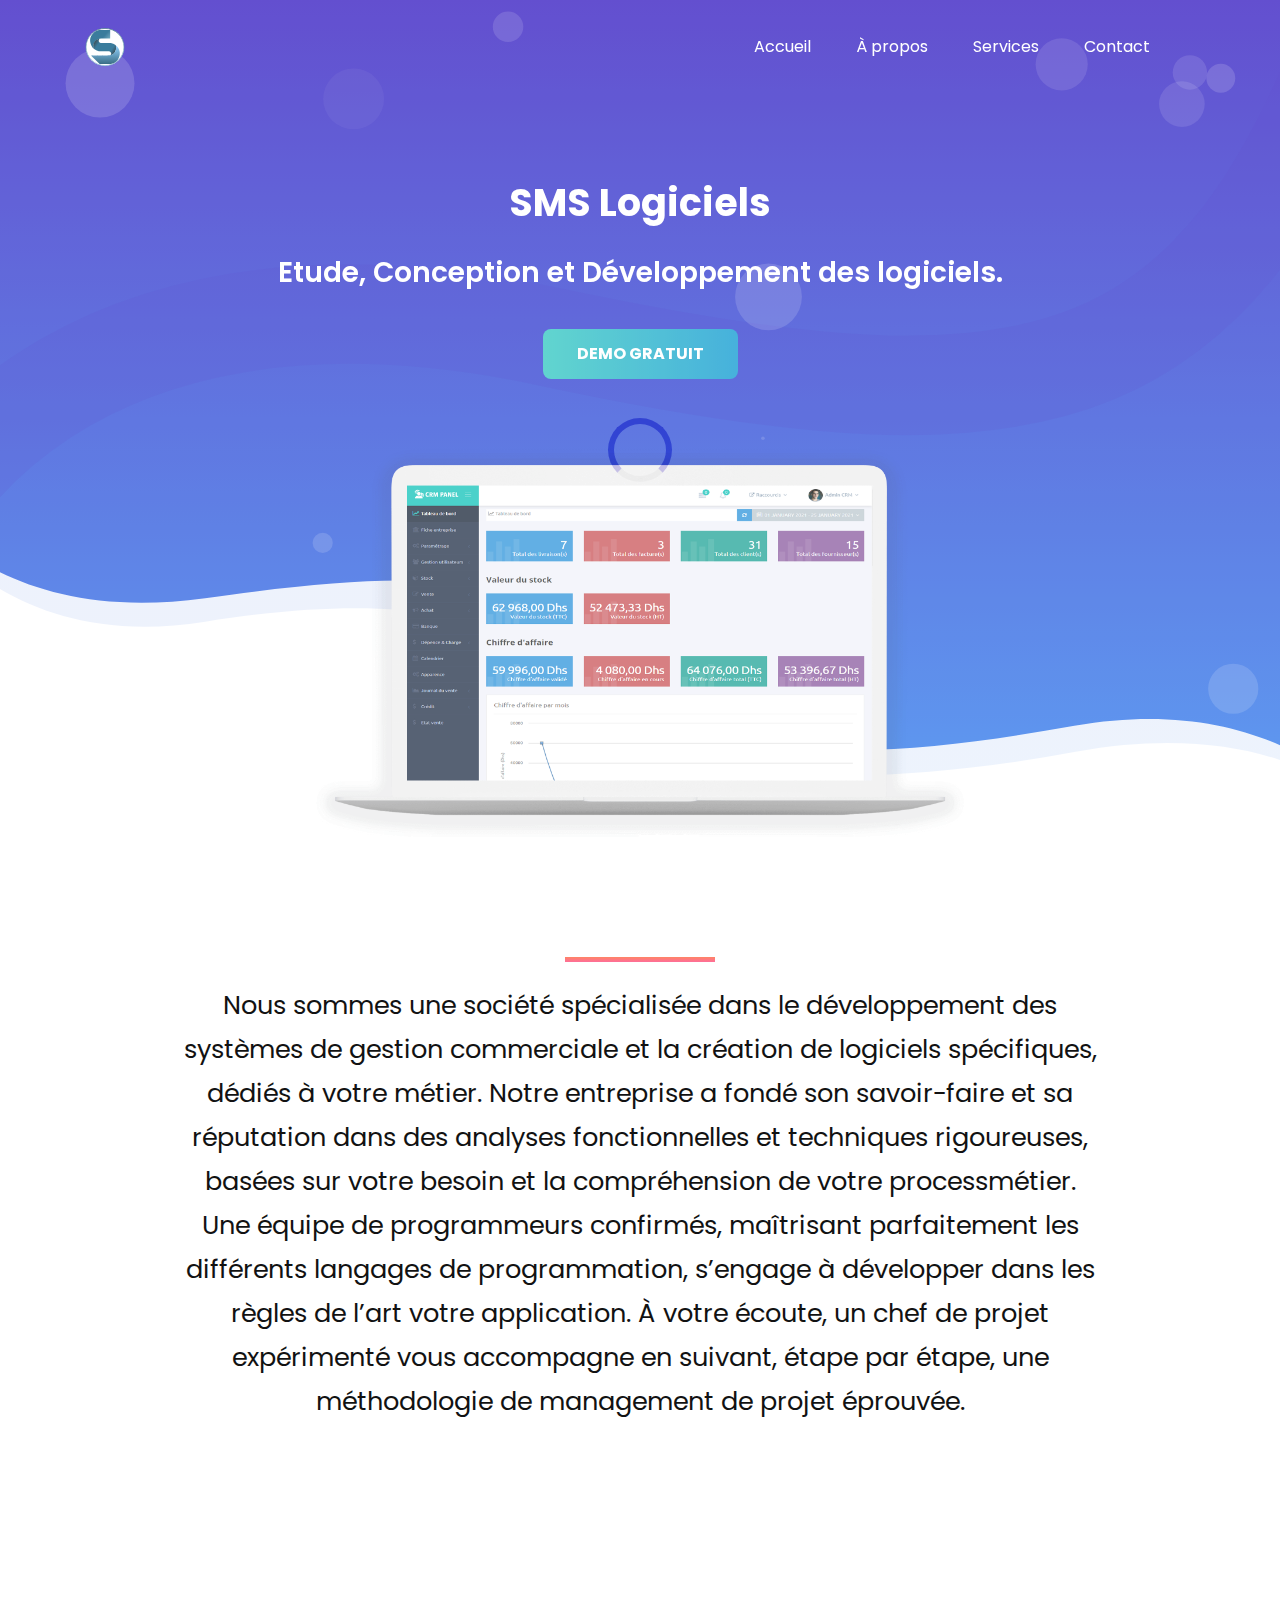
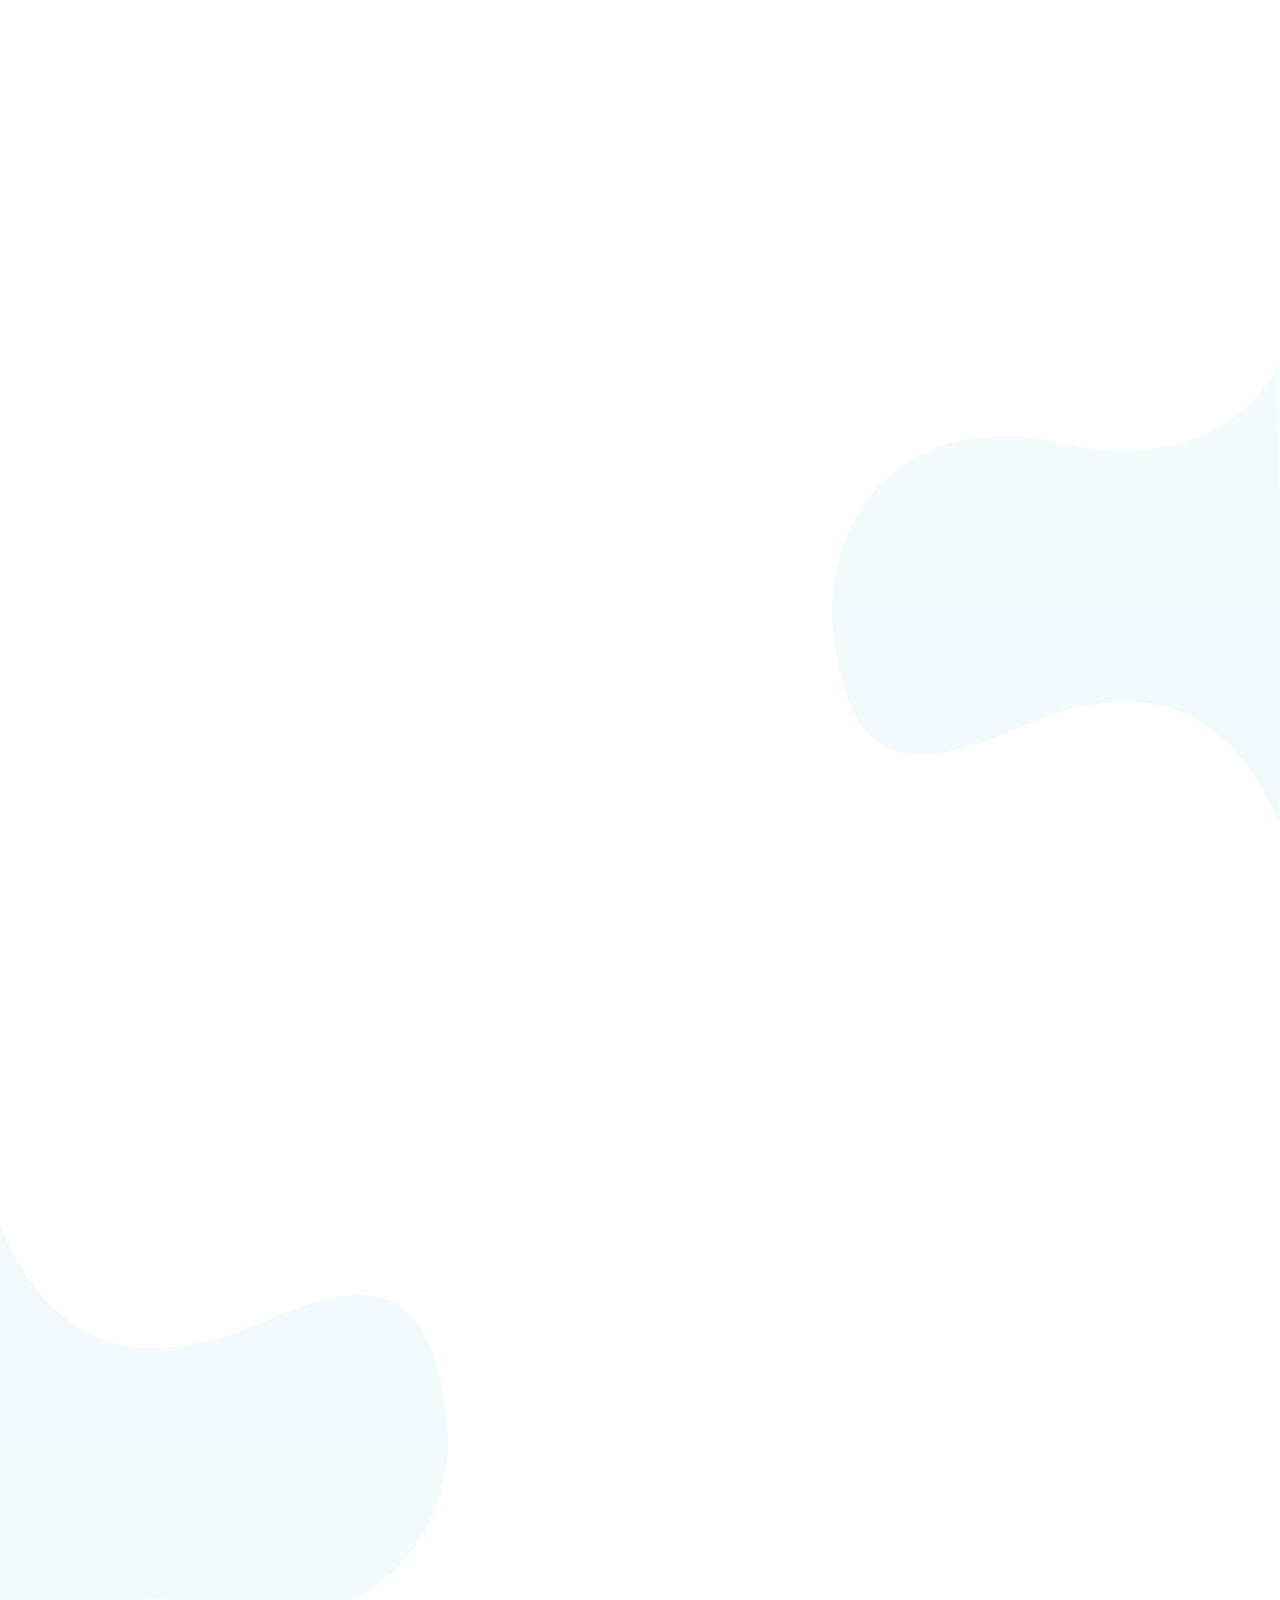
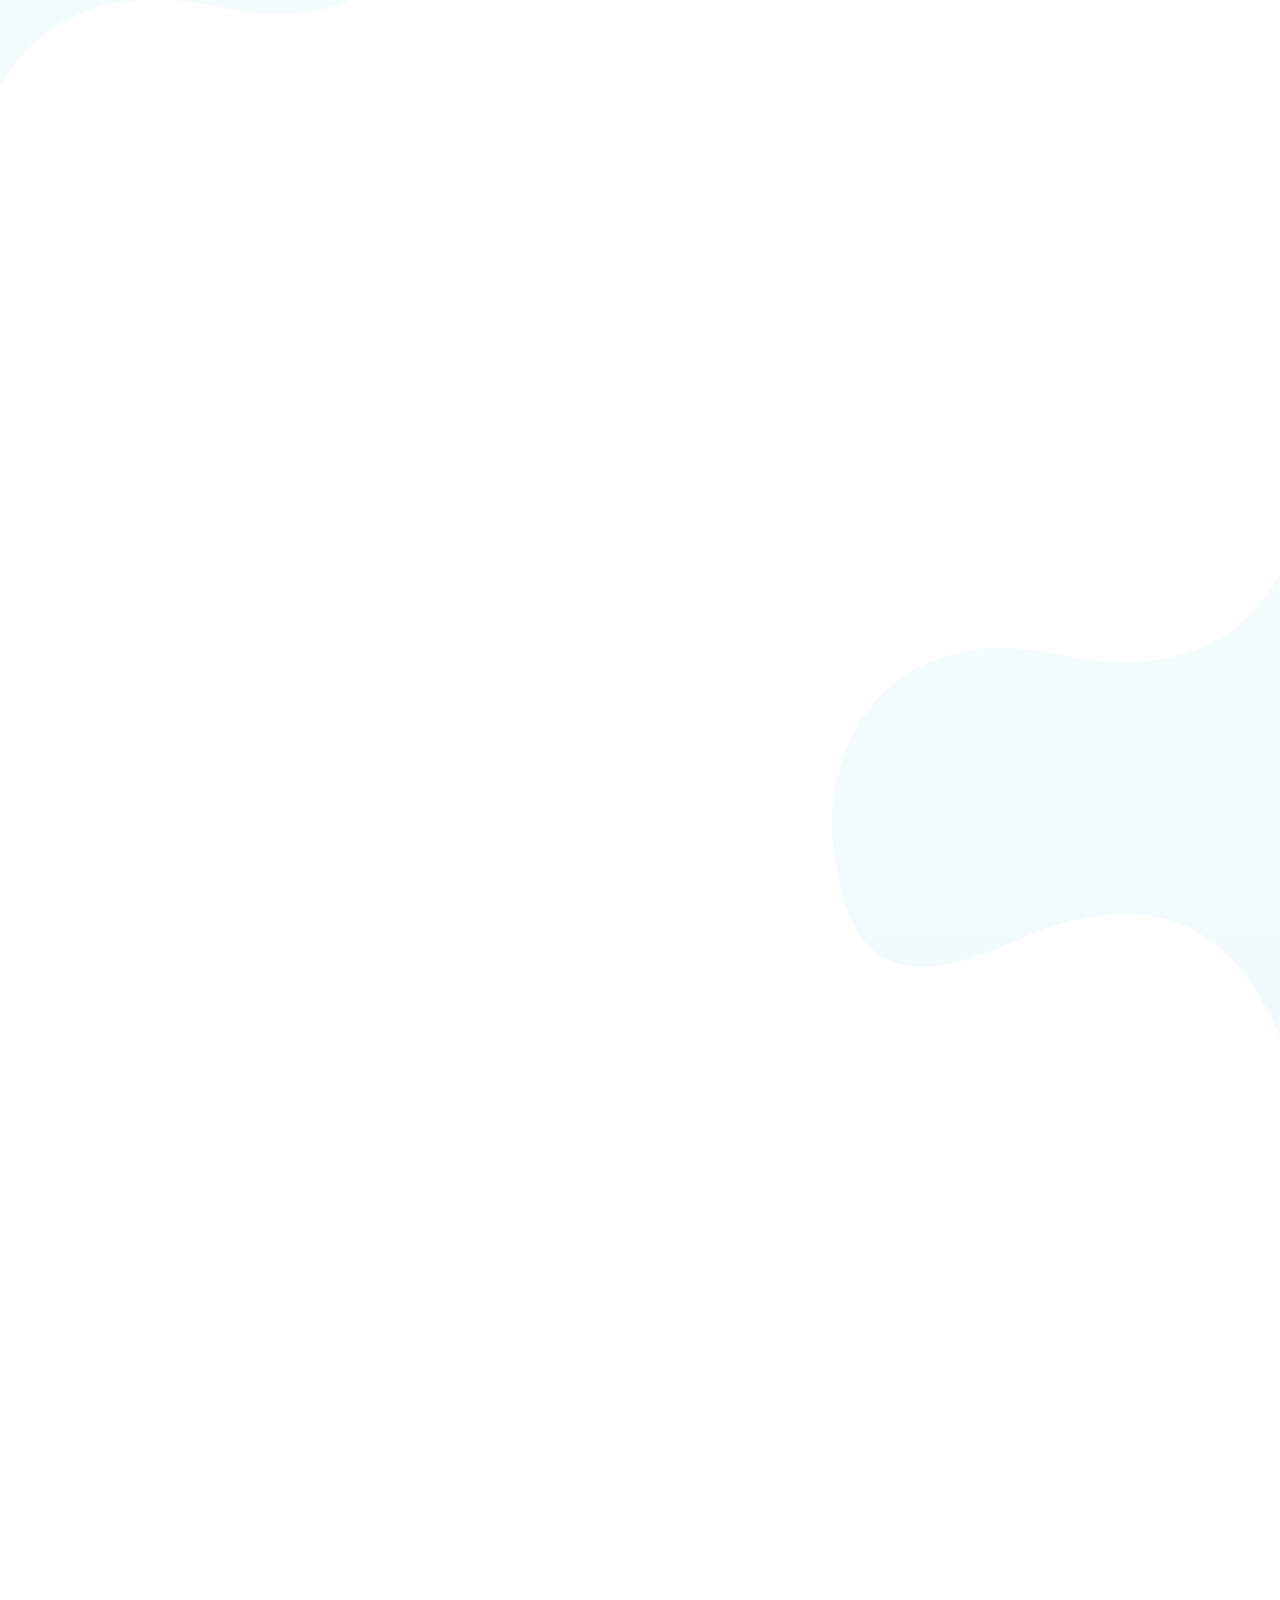
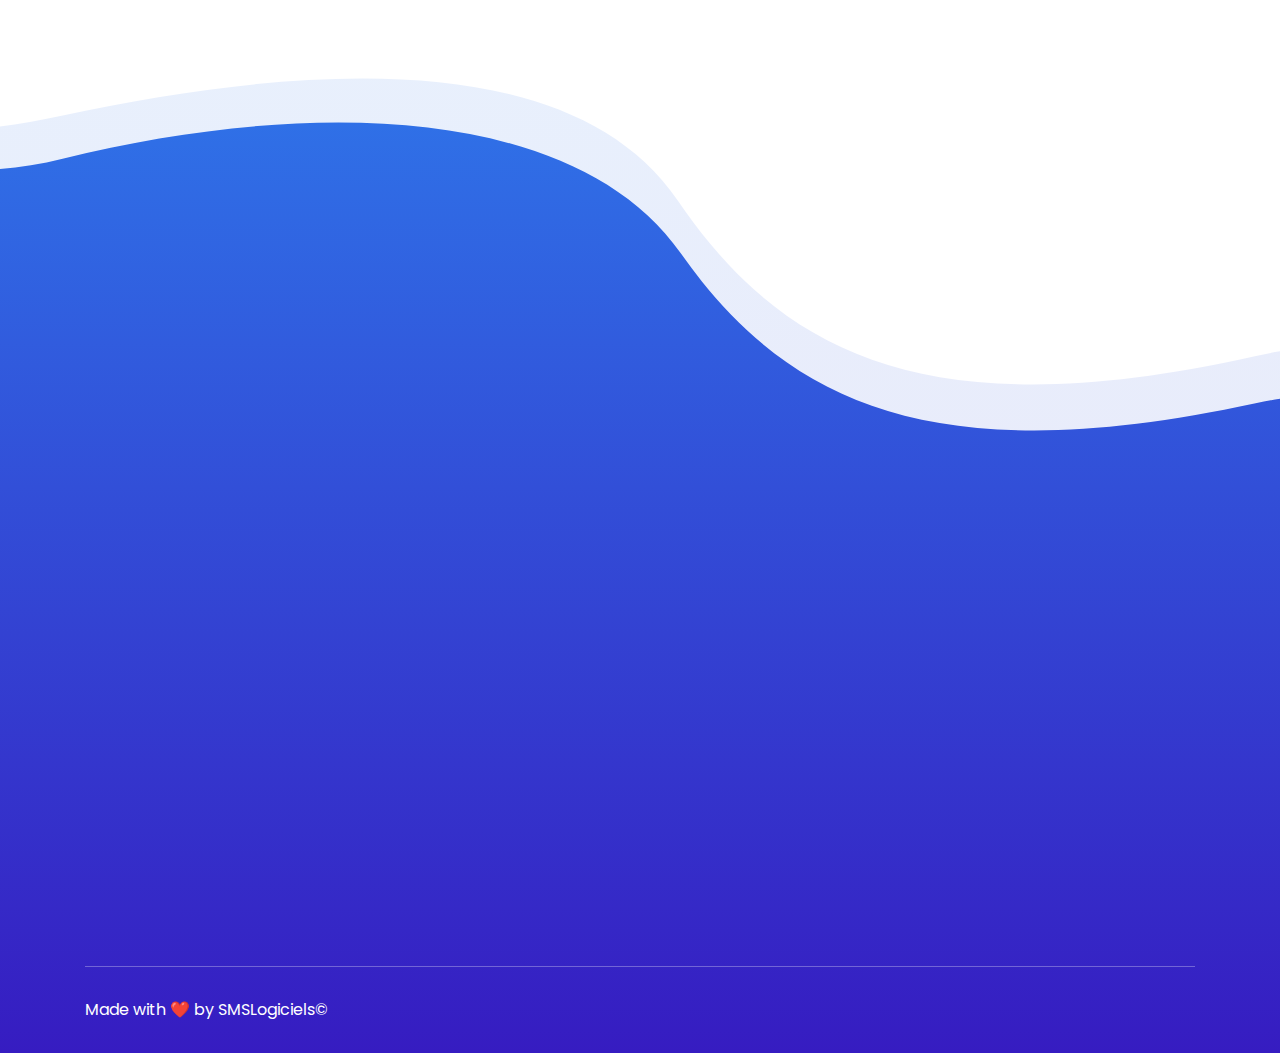
==== commit d2ee2419: "all to officiel site" ====
--- a/index.html
+++ b/index.html
@@ -1,805 +1,830 @@
-<!DOCTYPE html>
-<html class="no-js" lang="en">
-  <head>
-    <meta charset="utf-8" />
-
-    <!--====== Title ======-->
-    <title>SMSLogiciels</title>
-
-    <meta
-      name="description"
-      content="SMSLogiciels, SaaS Landing Page, entreprise des logiciels de gestion commerciale et developpement sur mesure"
-    />
-    <meta name="viewport" content="width=device-width, initial-scale=1" />
-
-    <!--====== Favicon Icon ======-->
-    <link
-      rel="shortcut icon"
-      href="assets/images/samo-logo-rounded.svg"
-      type="image/svg"
-    />
-
-    <!--====== Animate CSS ======-->
-    <link rel="stylesheet" href="assets/css/animate.css" />
-
-    <!--====== Magnific Popup CSS ======-->
-    <link rel="stylesheet" href="assets/css/magnific-popup.css" />
-
-    <!--====== Slick CSS ======-->
-    <link rel="stylesheet" href="assets/css/slick.css" />
-
-    <!--====== Line Icons CSS ======-->
-    <link rel="stylesheet" href="assets/css/LineIcons.css" />
-
-    <!--====== Font Awesome CSS ======-->
-    <link rel="stylesheet" href="assets/css/font-awesome.min.css" />
-
-    <!--====== Bootstrap CSS ======-->
-    <link rel="stylesheet" href="assets/css/bootstrap.min.css" />
-
-    <!--====== Default CSS ======-->
-    <link rel="stylesheet" href="assets/css/default.css" />
-
-    <!--====== Style CSS ======-->
-    <link rel="stylesheet" href="assets/css/style.css" />
-    <link rel="stylesheet" href="assets/css/contact.css" />
-  </head>
-
-  <body>
-    <!--====== PRELOADER PART START ======-->
-
-    <div class="preloader">
-      <div class="loader">
-        <div class="ytp-spinner">
-          <div class="ytp-spinner-container">
-            <div class="ytp-spinner-rotator">
-              <div class="ytp-spinner-left">
-                <div class="ytp-spinner-circle"></div>
-              </div>
-              <div class="ytp-spinner-right">
-                <div class="ytp-spinner-circle"></div>
-              </div>
-            </div>
-          </div>
-        </div>
-      </div>
-    </div>
-
-    <!--====== PRELOADER PART ENDS ======-->
-
-    <!--====== HEADER PART START ======-->
-
-    <header class="header-area">
-      <div class="navbar-area">
-        <div class="container">
-          <div class="row">
-            <div class="col-lg-12">
-              <nav class="navbar navbar-expand-lg">
-                <a class="navbar-brand" href="index.html">
-                  <img
-                    id="logo_svg"
-                    src="assets/images/samo-logo-rounded.svg"
-                    alt="Logo"
-                  />
-                </a>
-                <button
-                  class="navbar-toggler"
-                  type="button"
-                  data-toggle="collapse"
-                  data-target="#navbarSupportedContent"
-                  aria-controls="navbarSupportedContent"
-                  aria-expanded="false"
-                  aria-label="Toggle navigation"
-                >
-                  <span class="toggler-icon"></span>
-                  <span class="toggler-icon"></span>
-                  <span class="toggler-icon"></span>
-                </button>
-
-                <div
-                  class="collapse navbar-collapse sub-menu-bar"
-                  id="navbarSupportedContent"
-                >
-                  <ul id="nav" class="navbar-nav ml-auto">
-                    <li class="nav-item active">
-                      <a class="page-scroll" href="#home">Accueil</a>
-                    </li>
-                    <li class="nav-item">
-                      <a class="page-scroll" href="#features">À propos</a>
-                    </li>
-                    <li class="nav-item">
-                      <a class="page-scroll" href="#about">Services</a>
-                    </li>
-                    <li class="nav-item">
-                      <a class="page-scroll" href="#contact">Contact</a>
-                    </li>
-                  </ul>
-                </div>
-                <!-- navbar collapse -->
-              </nav>
-              <!-- navbar -->
-            </div>
-          </div>
-          <!-- row -->
-        </div>
-        <!-- container -->
-      </div>
-      <!-- navbar area -->
-
-      <div
-        id="home"
-        class="header-hero bg_cover"
-        style="background-image: url(assets/images/banner-bg.svg)"
-      >
-        <div class="container">
-          <div class="row justify-content-center">
-            <div class="col-lg-8">
-              <div class="header-hero-content text-center">
-                <h2
-                  class="header-title wow fadeInUp"
-                  data-wow-duration="0.3s"
-                  data-wow-delay="0.1s"
-                >
-                  SMS Logiciels
-                </h2>
-                <h3
-                  class="text bolder wow fadeInUp"
-                  data-wow-duration="0.3s"
-                  data-wow-delay="0.1s"
-                >
-                  Etude, Conception et Développement des logiciels.
-                </h3>
-                <!-- <h4
-                  class="text bold wow fadeInUp"
-                  data-wow-duration="0.3s"
-                  data-wow-delay="0.1s"
-                >
-                  Changer La Méthode De Travail...alors...Changer D'outils!
-                  Notre Logiciels?...ça ira parfaitement pour vous!
-                </h4>
-                <p
-                  class="text wow fadeInUp"
-                  data-wow-duration="0.3s"
-                  data-wow-delay="0.1s"
-                >
-                  C'est votre véritable projet stratégique, C'est la solution
-                  intégrée la plus simple , la plus efficace et la plus
-                  évolutive qui simplifie votre vie professionnelle.
-                </p> -->
-                <a
-                  href="#contact"
-                  class="main-btn wow fadeInUp"
-                  data-wow-duration="0.3s"
-                  data-wow-delay="0.1s"
-                  >Demo GRATUIT</a
-                >
-              </div>
-              <!-- header hero content -->
-            </div>
-          </div>
-          <!-- row -->
-          <div class="row">
-            <div class="col-lg-12">
-              <div
-                class="header-hero-image text-center wow fadeIn"
-                data-wow-duration="0.3s"
-                data-wow-delay="1.1s"
-              >
-                <img src="assets/images/macbook-rentalCar.png" alt="hero" />
-              </div>
-              <!-- header hero image -->
-            </div>
-          </div>
-          <!-- row -->
-        </div>
-        <!-- container -->
-        <div id="particles-1" class="particles"></div>
-      </div>
-      <!-- header hero -->
-    </header>
-
-    <!--====== HEADER PART ENDS ======-->
-
-    <!--====== SERVICES PART START ======-->
-
-    <section id="features" class="services-area pt-120">
-      <div class="container">
-        <div class="row justify-content-center">
-          <div class="col-lg-10">
-            <div class="section-title text-center pb-40">
-              <div class="line m-auto"></div>
-              <h5 class="title">
-                <!-- Clean and simple design, <span> Comes with everything you need to get started!</span> -->
-                <small>
-                  Nous sommes une société spécialisée dans le développement des
-                  systèmes de gestion commerciale et la création de logiciels
-                  spécifiques, dédiés à votre métier. Notre entreprise a fondé
-                  son savoir-faire et sa réputation dans des analyses
-                  fonctionnelles et techniques rigoureuses, basées sur votre
-                  besoin et la compréhension de votre processmétier. Une équipe
-                  de programmeurs confirmés, maîtrisant parfaitement les
-                  différents langages de programmation, s’engage à développer
-                  dans les règles de l’art votre application. À votre écoute, un
-                  chef de projet expérimenté vous accompagne en suivant, étape
-                  par étape, une méthodologie de management de projet éprouvée.
-                </small>
-              </h5>
-            </div>
-            <!-- section title -->
-          </div>
-        </div>
-        <!-- row -->
-        <div class="row justify-content-center">
-          <div class="col-lg-4 col-md-7 col-sm-8">
-            <div
-              class="single-services text-center mt-30 wow fadeIn"
-              data-wow-duration="1s"
-              data-wow-delay="0.1s"
-              style="min-height:463px;"
-            >
-              <div class="services-icon">
-                <img
-                  class="shape"
-                  src="assets/images/services-shape.svg"
-                  alt="shape"
-                />
-                <img
-                  class="shape-1"
-                  src="assets/images/services-shape-1.svg"
-                  alt="shape"
-                />
-                <i class="lni-baloon"></i>
-              </div>
-              <div class="services-content mt-30">
-                <h4 class="services-title"><a href="#">Simple</a></h4>
-                <p class="text">
-                  Parce que l'efficacité rime avec plaisir d'utilisation, le logiciel de Gestion Commerciale rend simple d’accès les fonctionnalités les plus complexes.
-                </p>
-              </div>
-            </div>
-            <!-- single services -->
-          </div>
-          <div class="col-lg-4 col-md-7 col-sm-8">
-            <div
-              class="single-services text-center mt-30 wow fadeIn"
-              data-wow-duration="1s"
-              data-wow-delay="0.1s"
-              style="min-height:463px;"
-            >
-              <div class="services-icon">
-                <img
-                  class="shape"
-                  src="assets/images/services-shape.svg"
-                  alt="shape"
-                />
-                <img
-                  class="shape-1"
-                  src="assets/images/services-shape-2.svg"
-                  alt="shape"
-                />
-                <i class="lni-cog"></i>
-              </div>
-              <div class="services-content mt-30">
-                <h4 class="services-title"><a href="#">Solide</a></h4>
-                <p class="text">
-                  D'une souplesse inégalée, le logiciel de Gestion Commerciale s'ajuste à votre métier, vos facteurs clés de succès et à votre organisation opérationnelle, à l’affichage comme en saisie.
-                </p>
-              </div>
-            </div>
-            <!-- single services -->
-          </div>
-          <div class="col-lg-4 col-md-7 col-sm-8">
-            <div
-              class="single-services text-center mt-30 wow fadeIn"
-              data-wow-duration="1s"
-              data-wow-delay="0.1s"
-              style="min-height:463px;"
-            >
-              <div class="services-icon">
-                <img
-                  class="shape"
-                  src="assets/images/services-shape.svg"
-                  alt="shape"
-                />
-                <img
-                  class="shape-1"
-                  src="assets/images/services-shape-3.svg"
-                  alt="shape"
-                />
-                <i class="lni-bolt-alt"></i>
-              </div>
-              <div class="services-content mt-30">
-                <h4 class="services-title"><a href="#">Puissant</a></h4>
-                <p class="text">
-                  Logiciel de Gestion Commerciale dispose d’une puissance, d’une fiabilité et d’une sécurité des données inédites
-                </p>
-              </div>
-            </div>
-            <!-- single services -->
-          </div>
-        </div>
-        <!-- row -->
-      </div>
-      <!-- container -->
-    </section>
-
-    <!--====== SERVICES PART ENDS ======-->
-
-    <!--====== ABOUT PART START ======-->
-
-    <section id="about" class="about-area pt-70">
-      <div class="container">
-        <div class="row">
-          <div class="col-lg-6">
-            <div
-              class="about-content mt-50 wow fadeInLeftBig"
-              data-wow-duration="1s"
-              data-wow-delay="0.1s"
-            >
-              <div class="section-title">
-                <div class="line"></div>
-                <h3 class="title">SMS CRM <span>Rapide et Facile</span></h3>
-              </div>
-              <!-- section title -->
-              <p class="text">
-                Le CRM, Customer Relationship Management, est l’équivalent de la Gestion de la Relation Client (GRC) en français, est une
-                stratégie de gestion des relations et interactions d'une
-                entreprise avec ses clients ou clients potentiels. Un système
-                CRM aide les entreprises à interagir en permanence avec les
-                clients, à rationaliser leurs processus et à améliorer leur
-                rentabilité. <br /><span class="spanColor">✔</span>Gestion de
-                Stock <br /><span class="spanColor">✔</span>Gestion des Clients
-                et Fournisseurs <br /><span class="spanColor">✔</span>Gestion
-                des achats et ventes <br /><span class="spanColor">✔</span
-                >Gestion des réceptions et livraisons <br /><span
-                  class="spanColor"
-                  >✔</span
-                >Gestion des Factures et devis <br /><span class="spanColor"
-                  >✔</span
-                >Gestion des inventaires <br /><span class="spanColor">✔</span
-                >Gestion des Charges &dépense <br /><span class="spanColor"
-                  >✔</span
-                >Gestion de chiffre d'affaires<br />
-                En un clic vous avez l'aperçu de vos opérations du jour, du
-                mois, de l'année, des encaissement,...
-                <br />
-                Aussi la solution mobile adapté aux besoins du marché repose
-                donc sur une solution ALL in ONE installé sur téléphone portable
-                où une tablettes.
-                <br />
-                Avec l’avénement des logiciels SaaS(Software as a service –
-                Logiciel à la demande) le CRM est maintenant facilement
-                accessible en mobilité et en télétravail..
-              </p>
-              <a href="#contact" class="main-btn">Essai gratuit</a>
-            </div>
-            <!-- about content -->
-          </div>
-          <div class="col-lg-6">
-            <div
-              class="about-image text-center mt-50 wow fadeInRightBig"
-              data-wow-duration="1s"
-              data-wow-delay="0.1s"
-            >
-              <img src="assets/images/about1.svg" alt="about" />
-            </div>
-            <!-- about image -->
-          </div>
-        </div>
-        <!-- row -->
-      </div>
-      <!-- container -->
-      <div class="about-shape-1">
-        <img src="assets/images/about-shape-1.svg" alt="shape" />
-      </div>
-    </section>
-
-    <!--====== ABOUT PART ENDS ======-->
-
-    <!--====== ABOUT PART START ======-->
-
-    <section class="about-area pt-70">
-      <div class="about-shape-2">
-        <img src="assets/images/about-shape-2.svg" alt="shape" />
-      </div>
-      <div class="container">
-        <div class="row">
-          <div class="col-lg-6 order-lg-last">
-            <div
-              class="about-content mt-50 wow fadeInLeftBig"
-              data-wow-duration="1s"
-              data-wow-delay="0.1s"
-            >
-              <div class="section-title">
-                <div class="line"></div>
-                <h3 class="title">
-                  RCM (Rental Cars Management)
-                  <span> avec des fonctionnalités essentielles</span>
-                </h3>
-              </div>
-              <!-- section title -->
-              <p class="text">
-                Le logiciel RCM (Rental Cars Management) s'adresse aux agences
-                de location de voitures courte, moyenne, ou longue durée. Outil
-                de gestion complet et performant, SMS RCM vous aide à gérer
-                votre flotte en temps réel avec un planning systématiquement à
-                jour. L'outil couvre la totalité du cycle de location :
-                <br />
-                <span class="spanColor">✔</span>Gestion de chiffre d'affaires
-                <br /><span class="spanColor">✔</span>Gestion de véhicules
-                <br /><span class="spanColor">✔</span>Gestion des Clients
-                <br /><span class="spanColor">✔</span>Gestion des Factures
-                <br /><span class="spanColor">✔</span>Gestion des contrats
-                <br /><span class="spanColor">✔</span>Gestion des réservations
-                <br /><span class="spanColor">✔</span>Gestion des Charges
-                &dépense
-                <br />
-                En un clic vous avez l'aperçu de vos opérations du jour, du
-                mois, de l'année, des encaissement,... jusqu'au transfert en
-                comptabilité.
-                <br />
-                Une prise en main rapide du logiciel vous permettra d'être
-                opérationnel rapidement. Vous pourrez ainsi vous concentrer sur
-                vos métiers et vos clients.
-                <br />
-                Aussi la solution mobile adapté aux besoins du marché repose
-                donc sur une solution ALL in ONE installé sur smartphone ou une tablette.
-              </p>
-              <a href="#contact" class="main-btn">Essai gratuit</a>
-            </div>
-            <!-- about content -->
-          </div>
-          <div class="col-lg-6 order-lg-first">
-            <div
-              class="about-image text-center mt-50 wow fadeInRightBig"
-              data-wow-duration="1s"
-              data-wow-delay="0.1s"
-            >
-              <img src="assets/images/about2.svg" alt="about" />
-            </div>
-            <!-- about image -->
-          </div>
-        </div>
-        <!-- row -->
-      </div>
-      <!-- container -->
-    </section>
-
-    <!--====== ABOUT PART START ======-->
-
-    <section class="about-area pt-70">
-      <div class="container">
-        <div class="row">
-          <div class="col-lg-6">
-            <div
-              class="about-content mt-50 wow fadeInLeftBig"
-              data-wow-duration="1s"
-              data-wow-delay="0.1s"
-            >
-              <div class="section-title">
-                <div class="line"></div>
-                <h3 class="title">
-                  <span>DÉVELOPPEMENT DE LOGICIELS SUR MESURE</span> EN MODE «
-                  SMS FULL WEB »
-                </h3>
-              </div>
-              <!-- section title -->
-              <p class="text">
-                Parce que nous savons que chaque entreprise est différente, il
-                est nécessaire d’avoir un logiciel réellement adapté à son
-                fonctionnement. Quelle que soit votre problématique (gestion de
-                vos stocks, gestion commerciale, de votre relation client, ..…)
-                et quel que soit votre domaine d’activité, un Système de qualité
-                est nécessaire.<br />
-                Nos solutions logicielles personnalisées permettent de rendre
-                votre entreprise plus agile, en simplifiant son fonctionnement
-                interne, le tout en adéquation avec vos méthodes de travail. Vos
-                collaborateurs gagnent ainsi en efficacité et en rentabilité,
-                sans s’encombrer des fonctionnalités superflues d’un logiciel
-                standard.<br />
-                Proposée sous forme de « Full Web app », votre solution
-                informatique est accessible depuis n’importe quel navigateur. Ce
-                type de développement n’est en rien comparable à la création
-                d’un simple site web. Il s’agit d’applications enrichies de
-                fonctionnalités professionnelles.<br />
-                Ainsi, une simple connexion Internet suffit pour utiliser votre
-                progiciel. Vos utilisateurs disposent dès lors automatiquement
-                des mises à jour. Pour faire évoluer votre logiciel ou encore
-                changer de version, aucune intervention n’est nécessaire.
-              </p>
-              <a href="#contact" class="main-btn">Essai gratuit</a>
-            </div>
-            <!-- about content -->
-          </div>
-          <div class="col-lg-6">
-            <div
-              class="about-image text-center mt-50 wow fadeInRightBig"
-              data-wow-duration="1s"
-              data-wow-delay="0.1s"
-            >
-              <img src="assets/images/about3.svg" alt="about" />
-            </div>
-            <!-- about image -->
-          </div>
-        </div>
-        <!-- row -->
-      </div>
-      <!-- container -->
-      <div class="about-shape-1">
-        <img src="assets/images/about-shape-1.svg" alt="shape" />
-      </div>
-    </section>
-
-    <!--====== ABOUT PART ENDS ======-->
-
-    <!--====== FOOTER PART START ======-->
-    <footer id="footer" class="footer-area pt-120">
-      <div class="container">
-        <div
-          class="contact-side wow fadeIn"
-          data-wow-duration="1s"
-          data-wow-delay="0.1s"
-        >
-          <!--====== CONTACT PART START ======-->
-          <section id="contact" class="contact-area pt-50 pb-100">
-            <div class="container">
-              <div class="row">
-                <div class="col-lg-8">
-                  <div class="section-title mt-45">
-                    <h3 class="title">Entrer en contact</h3>
-                  </div>
-                  <div class="contact-form form-style-four mt-15">
-                    <div class="alert form-message" style="display: none;"  role="alert">Your message sent!</div>
-                    <form
-                      action="/assets/php/contactMail.php"
-                      name="contactForm"
-                      id="contact-form"
-                      method="post"
-                    >
-                      <div class="row">
-                        <div class="col-md-6">
-                          <div class="form-input mt-15">
-                            <label>Nom complet</label>
-                            <div class="input-items default">
-                              <i class="lni-user"></i>
-                              <input
-                                required
-                                name="fullname"
-                                type="text"
-                                placeholder="... ... ..."
-                              />
-                            </div>
-                          </div>
-                          <!-- form input -->
-                        </div>
-                        <div class="col-md-6">
-                          <div class="form-input mt-15">
-                            <label>Adresse e-mail</label>
-                            <div class="input-items default">
-                              <i class="lni-envelope"></i>
-                              <input
-                                required
-                                name="adress_mail"
-                                type="text"
-                                placeholder="... ... ..."
-                              />
-                            </div>
-                          </div>
-                          <!-- form input -->
-                        </div>
-                        <div class="col-md-6">
-                          <div class="form-input mt-15">
-                            <label>Numéro de téléphone</label>
-                            <div class="input-items default">
-                              <i class="lni-phone-handset"></i>
-                              <input
-                                required
-                                name="phone_number"
-                                type="text"
-                                placeholder="... ... ..."
-                              />
-                            </div>
-                          </div>
-                          <!-- form input -->
-                        </div>
-                        <div class="col-md-6">
-                          <div class="form-input mt-15">
-                            <label for="demande">Choisir votre besoin <i class="fa fa-question-circle-o"></i></label>
-                            <div class="input-items default">
-                              <i class="lni-choice"></i>
-                              <select
-                                required
-                                class="custom-select"
-                                name="demande"
-                                id="demande"
-                              >
-                                <option value="crm">SMS CRM (Gestion commerciale)</option>
-                                <option value="rcm">SMS RCM (Rental Cars Management)</option>
-                                <option value="developpement">Développement spécifique</option>
-                                <option value="autre">Autre</option>
-                              </select>
-                            </div>
-                          </div>
-                          <!-- form input -->
-                        </div>
-                        <div class="col-md-12">
-                          <div class="form-input mt-15">
-                            <label>Votre message</label>
-                            <div class="input-items default">
-                              <i class="lni-pencil-alt"></i>
-                              <textarea
-                                required
-                                name="message_form"
-                                placeholder="... ... ..."
-                              ></textarea>
-                            </div>
-                          </div>
-                          <!-- form input -->
-                        </div>
-                        <div class="col-md-12">
-                          <div class="single-form pt-25">
-                            <div class="input-form rounded-buttons">
-                              <button
-                                name="submit"
-                                class="submit main-btn rounded-three"
-                                type="submit"
-                              >
-                                ENVOYER LE MESSAGE
-                              </button>
-                            </div>
-                          </div>
-                          <!-- single form -->
-                        </div>
-                      </div>
-                      <!-- row -->
-                    </form>
-                  </div>
-                  <!-- contact form -->
-                </div>
-                <div class="col-lg-4 col-md-6 col-sm-8">
-                  <div class="section-title mt-45 pb-20">
-                    <h3 class="title">Informations de contact</h3>
-                  </div>
-                  <div class="contact-info">
-                    <ul class="info">
-                      <li>
-                        <div class="single-info">
-                          <div class="info-icon">
-                            <i class="lni-map-marker"></i>
-                          </div>
-                          <div class="info-content">
-                            <p class="text">Casablanca, Maroc</p>
-                          </div>
-                        </div>
-                        <!-- single info -->
-                      </li>
-                      <li>
-                        <div class="single-info">
-                          <div class="info-icon">
-                            <i class="lni-phone-handset"></i>
-                          </div>
-                          <div class="info-content">
-                            <p class="text">+212 6 989 144 99</p>
-                          </div>
-                        </div>
-                        <!-- single info -->
-                      </li>
-                      <li>
-                        <div class="single-info">
-                          <div class="info-icon">
-                            <i class="lni-envelope"></i>
-                          </div>
-                          <div class="info-content">
-                            <p class="text">contact@smslogiciels.ma</p>
-                          </div>
-                        </div>
-                        <!-- single info -->
-                      </li>
-                    </ul>
-                    <ul class="social mt-30">
-                      <li>
-                        <a href="https://www.facebook.com/smslogiciels"
-                          ><i class="lni-facebook-filled"></i
-                        ></a>
-                      </li>
-                      <li>
-                        <a href="https://www.instagram.com/hajar_smslogiciels"
-                          ><i class="lni-instagram-original"></i
-                        ></a>
-                      </li>
-                      <li>
-                        <a
-                          href="https://api.whatsapp.com/send?phone=212698914499"
-                          ><i class="lni lni-whatsapp" aria-hidden="true"></i
-                        ></a>
-                      </li>
-                    </ul>
-                  </div>
-                  <!-- contact-info -->
-                </div>
-              </div>
-              <!-- row -->
-            </div>
-            <!-- container -->
-          </section>
-          <!--====== CONTACT PART ENDS ======-->
-        </div>
-        <div class="footer-widget pb-100"></div>
-        <!-- footer widget -->
-        <div class="footer-copyright">
-          <div class="row">
-            <div class="col-lg-12">
-              <div class="copyright d-sm-flex justify-content-between">
-                <div class="copyright-content">
-                  <p class="text">
-                    Designed and Developed by
-                    <a href="https://smslogiciels.ma" rel="nofollow"
-                      >SMSLogiciels</a
-                    >&copy;
-                  </p>
-                </div>
-                <!-- copyright content -->
-              </div>
-              <!-- copyright -->
-            </div>
-          </div>
-          <!-- row -->
-        </div>
-        <!-- footer copyright -->
-      </div>
-      <!-- container -->
-    </footer>
-
-    <!--====== FOOTER PART ENDS ======-->
-
-    <!--====== BACK TOP TOP PART START ======-->
-
-    <a href="#" class="back-to-top"><i class="lni-chevron-up"></i></a>
-
-    <!--====== BACK TOP TOP PART ENDS ======-->
-
-    <!--====== Jquery js ======-->
-    <script src="assets/js/vendor/jquery-1.12.4.min.js"></script>
-    <script src="assets/js/vendor/modernizr-3.6.0.min.js"></script>
-    <script src="assets/js/vendor/modernizr-3.7.1.min.js"></script>
-
-    <!--====== Bootstrap js ======-->
-    <script src="assets/js/popper.min.js"></script>
-    <script src="assets/js/bootstrap.min.js"></script>
-
-    <!--====== Plugins js ======-->
-    <script src="assets/js/plugins.js"></script>
-
-    <!--====== Slick js ======-->
-    <script src="assets/js/slick.min.js"></script>
-
-    <!--====== Ajax Contact js ======-->
-    <script src="assets/js/ajax-contact.js"></script>
-
-    <!--====== Counter Up js ======-->
-    <script src="assets/js/waypoints.min.js"></script>
-    <script src="assets/js/jquery.counterup.min.js"></script>
-
-    <!--====== Magnific Popup js ======-->
-    <script src="assets/js/jquery.magnific-popup.min.js"></script>
-
-    <!--====== Scrolling Nav js ======-->
-    <script src="assets/js/jquery.easing.min.js"></script>
-    <script src="assets/js/scrolling-nav.js"></script>
-
-    <!--====== wow js ======-->
-    <script src="assets/js/wow.min.js"></script>
-
-    <!--====== Particles js ======-->
-    <script src="assets/js/particles.min.js"></script>
-
-    <!--====== Main js ======-->
-    <script src="assets/js/main.js"></script>
-
-    <!--====== Images Loaded js ======-->
-    <script src="assets/js/imagesloaded.pkgd.min.js"></script>
-
-    <!--====== Appear js ======-->
-    <script src="assets/js/jquery.appear.min.js"></script>
-  </body>
-</html>
+<!DOCTYPE html>
+<html class="no-js" lang="fr">
+  <head>
+    <meta charset="utf-8" />
+
+    <!--====== Title ======-->
+    <title>SMS Logiciels - CRM Landing Page</title>
+
+    <meta
+      name="description"
+      content="SMSLogiciels, CRM, SaaS Landing Page, entreprise des logiciels de gestion commerciale et developpement sur mesure"
+    />
+    <meta name="viewport" content="width=device-width, initial-scale=1" />
+
+    <!--====== Favicon Icon ======-->
+    <link
+      rel="shortcut icon"
+      href="assets/images/samo-logo-rounded.svg"
+      type="image/svg"
+    />
+
+    <!--====== Animate CSS ======-->
+    <link rel="stylesheet" href="assets/css/animate.css" />
+
+    <!--====== Magnific Popup CSS ======-->
+    <link rel="stylesheet" href="assets/css/magnific-popup.css" />
+
+    <!--====== Slick CSS ======-->
+    <link rel="stylesheet" href="assets/css/slick.css" />
+
+    <!--====== Line Icons CSS ======-->
+    <link rel="stylesheet" href="assets/css/LineIcons.css" />
+
+    <!--====== Font Awesome CSS ======-->
+    <link rel="stylesheet" href="assets/css/font-awesome.min.css" />
+
+    <!--====== Bootstrap CSS ======-->
+    <link rel="stylesheet" href="assets/css/bootstrap.min.css" />
+
+    <!--====== Default CSS ======-->
+    <link rel="stylesheet" href="assets/css/default.css" />
+
+    <!--====== Style CSS ======-->
+    <link rel="stylesheet" href="assets/css/style.css" />
+    <link rel="stylesheet" href="assets/css/contact.css" />
+  </head>
+
+  <body>
+    <!--====== PRELOADER PART START ======-->
+
+    <div class="preloader">
+      <div class="loader">
+        <div class="ytp-spinner">
+          <div class="ytp-spinner-container">
+            <div class="ytp-spinner-rotator">
+              <div class="ytp-spinner-left">
+                <div class="ytp-spinner-circle"></div>
+              </div>
+              <div class="ytp-spinner-right">
+                <div class="ytp-spinner-circle"></div>
+              </div>
+            </div>
+          </div>
+        </div>
+      </div>
+    </div>
+
+    <!--====== PRELOADER PART ENDS ======-->
+
+    <!--====== HEADER PART START ======-->
+
+    <header class="header-area">
+      <div class="navbar-area">
+        <div class="container">
+          <div class="row">
+            <div class="col-lg-12">
+              <nav class="navbar navbar-expand-lg">
+                <a class="navbar-brand" href="index.html">
+                  <img
+                    id="logo_svg"
+                    src="assets/images/samo-logo-rounded.svg"
+                    alt="Logo"
+                  />
+                </a>
+                <button
+                  class="navbar-toggler"
+                  type="button"
+                  data-toggle="collapse"
+                  data-target="#navbarSupportedContent"
+                  aria-controls="navbarSupportedContent"
+                  aria-expanded="false"
+                  aria-label="Toggle navigation"
+                >
+                  <span class="toggler-icon"></span>
+                  <span class="toggler-icon"></span>
+                  <span class="toggler-icon"></span>
+                </button>
+
+                <div
+                  class="collapse navbar-collapse sub-menu-bar"
+                  id="navbarSupportedContent"
+                >
+                  <ul id="nav" class="navbar-nav ml-auto">
+                    <li class="nav-item active">
+                      <a class="page-scroll" href="#home">Accueil</a>
+                    </li>
+                    <li class="nav-item">
+                      <a class="page-scroll" href="#features">À propos</a>
+                    </li>
+                    <li class="nav-item">
+                      <a class="page-scroll" href="#about">Services</a>
+                    </li>
+                    <li class="nav-item">
+                      <a class="page-scroll" href="#contact">Contact</a>
+                    </li>
+                  </ul>
+                </div>
+                <!-- navbar collapse -->
+              </nav>
+              <!-- navbar -->
+            </div>
+          </div>
+          <!-- row -->
+        </div>
+        <!-- container -->
+      </div>
+      <!-- navbar area -->
+
+      <div
+        id="home"
+        class="header-hero bg_cover"
+        style="background-image: url(assets/images/banner-bg.svg)"
+        alt="sms crm"
+      >
+        <div class="container">
+          <div class="row justify-content-center">
+            <div class="col-lg-8">
+              <div class="header-hero-content text-center">
+                <h1
+                  class="header-title wow fadeInUp"
+                  data-wow-duration="0.3s"
+                  data-wow-delay="0.1s"
+                  title="crm"
+                >
+                  SMS Logiciels
+                </h1>
+                <h3
+                  class="text bolder wow fadeInUp"
+                  data-wow-duration="0.3s"
+                  data-wow-delay="0.1s"
+                >
+                  Etude, Conception et Développement des logiciels.
+                </h3>
+                <a
+                  href="#contact"
+                  class="main-btn wow fadeInUp"
+                  data-wow-duration="0.3s"
+                  data-wow-delay="0.1s"
+                  >Demo GRATUIT</a
+                >
+              </div>
+              <!-- header hero content -->
+            </div>
+          </div>
+          <!-- row -->
+          <div class="row">
+            <div class="col-lg-12">
+              <div
+                class="header-hero-image text-center wow fadeIn"
+                data-wow-duration="0.3s"
+                data-wow-delay="1.1s"
+              >
+                <img src="assets/images/macbook_sms_crm.png" alt="hero" />
+              </div>
+              <!-- header hero image -->
+            </div>
+          </div>
+          <!-- row -->
+        </div>
+        <!-- container -->
+        <div id="particles-1" class="particles"></div>
+      </div>
+      <!-- header hero -->
+    </header>
+
+    <!--====== HEADER PART ENDS ======-->
+
+    <!--====== SERVICES PART START ======-->
+
+    <section id="features" class="services-area pt-120">
+      <div class="container">
+        <div class="row justify-content-center">
+          <div class="col-lg-10">
+            <div class="section-title text-center pb-40">
+              <div class="line m-auto"></div>
+              <h5 class="title">
+                <!-- Clean and simple design, <span> Comes with everything you need to get started!</span> -->
+                <small>
+                  Nous sommes une société spécialisée dans le développement des
+                  systèmes de gestion commerciale et la création de logiciels
+                  spécifiques, dédiés à votre métier. Notre entreprise a fondé
+                  son savoir-faire et sa réputation dans des analyses
+                  fonctionnelles et techniques rigoureuses, basées sur votre
+                  besoin et la compréhension de votre processmétier. Une équipe
+                  de programmeurs confirmés, maîtrisant parfaitement les
+                  différents langages de programmation, s’engage à développer
+                  dans les règles de l’art votre application. À votre écoute, un
+                  chef de projet expérimenté vous accompagne en suivant, étape
+                  par étape, une méthodologie de management de projet éprouvée.
+                </small>
+              </h5>
+            </div>
+            <!-- section title -->
+          </div>
+        </div>
+        <!-- row -->
+        <div class="row justify-content-center">
+          <div class="col-lg-4 col-md-7 col-sm-8">
+            <div
+              class="single-services text-center mt-30 wow fadeIn"
+              data-wow-duration="1s"
+              data-wow-delay="0.1s"
+              style="min-height: 463px"
+            >
+              <div class="services-icon">
+                <img
+                  class="shape"
+                  src="assets/images/services-shape.svg"
+                  alt="shape"
+                />
+                <img
+                  class="shape-1"
+                  src="assets/images/services-shape-1.svg"
+                  alt="shape"
+                />
+                <i class="lni-baloon"></i>
+              </div>
+              <div class="services-content mt-30">
+                <h4 class="services-title"><a href="#">Simple</a></h4>
+                <p class="text">
+                  Parce que l'efficacité rime avec plaisir d'utilisation, le
+                  logiciel de Gestion Commerciale rend simple d’accès les
+                  fonctionnalités les plus complexes.
+                </p>
+              </div>
+            </div>
+            <!-- single services -->
+          </div>
+          <div class="col-lg-4 col-md-7 col-sm-8">
+            <div
+              class="single-services text-center mt-30 wow fadeIn"
+              data-wow-duration="1s"
+              data-wow-delay="0.1s"
+              style="min-height: 463px"
+            >
+              <div class="services-icon">
+                <img
+                  class="shape"
+                  src="assets/images/services-shape.svg"
+                  alt="shape"
+                />
+                <img
+                  class="shape-1"
+                  src="assets/images/services-shape-2.svg"
+                  alt="shape"
+                />
+                <i class="lni-cog"></i>
+              </div>
+              <div class="services-content mt-30">
+                <h4 class="services-title"><a href="#">Solide</a></h4>
+                <p class="text">
+                  D'une souplesse inégalée, le CRM logiciel de Gestion
+                  Commerciale s'ajuste à votre métier, vos facteurs clés de
+                  succès et à votre organisation opérationnelle, à l’affichage
+                  comme en saisie.
+                </p>
+              </div>
+            </div>
+            <!-- single services -->
+          </div>
+          <div class="col-lg-4 col-md-7 col-sm-8">
+            <div
+              class="single-services text-center mt-30 wow fadeIn"
+              data-wow-duration="1s"
+              data-wow-delay="0.1s"
+              style="min-height: 463px"
+            >
+              <div class="services-icon">
+                <img
+                  class="shape"
+                  src="assets/images/services-shape.svg"
+                  alt="shape"
+                />
+                <img
+                  class="shape-1"
+                  src="assets/images/services-shape-3.svg"
+                  alt="shape"
+                />
+                <i class="lni-bolt-alt"></i>
+              </div>
+              <div class="services-content mt-30">
+                <h4 class="services-title"><a href="#">Puissant</a></h4>
+                <p class="text">
+                  Logiciel de Gestion Commerciale (CRM) dispose d’une puissance,
+                  d’une fiabilité et d’une sécurité des données inédites
+                </p>
+              </div>
+            </div>
+            <!-- single services -->
+          </div>
+        </div>
+        <!-- row -->
+      </div>
+      <!-- container -->
+    </section>
+
+    <!--====== SERVICES PART ENDS ======-->
+
+    <!--====== ABOUT PART START ======-->
+
+    <section id="about" class="about-area pt-70">
+      <div class="container">
+        <div class="row">
+          <div class="col-lg-6">
+            <div
+              class="about-content mt-50 wow fadeInLeftBig"
+              data-wow-duration="1s"
+              data-wow-delay="0.1s"
+            >
+              <div class="section-title">
+                <div class="line"></div>
+                <h3 class="title">
+                  <strong>SMS CRM</strong> <span>Rapide et Facile</span>
+                </h3>
+              </div>
+              <!-- section title -->
+              <p class="text">
+                Le CRM, Customer Relationship Management, est une stratégie de
+                gestion des relations et interactions d'une entreprise avec ses
+                clients ou clients potentiels. Un système CRM aide les
+                entreprises à interagir en permanence avec les clients, à
+                rationaliser leurs processus et à améliorer leur rentabilité.
+                <br /><span class="spanColor">✔</span>Gestion de Stock
+                <br /><span class="spanColor">✔</span>Gestion des Clients et Fournisseurs 
+                <br /><span class="spanColor">✔</span>Gestion des achats et ventes 
+                <br /><span class="spanColor">✔</span>Gestion des réceptions et livraisons 
+                <br /><span class="spanColor">✔</span>Gestion des Factures et devis 
+                <br /><span class="spanColor">✔</span>Gestion des inventaires 
+                <br /><span class="spanColor">✔</span>Gestion des Charges & dépense 
+                <br /><span class="spanColor">✔</span>Gestion de chiffre d'affaires
+                <br />
+                En un clic vous avez l'aperçu de vos opérations du jour, du
+                mois, de l'année, des encaissement,...
+                <br />
+                Aussi la solution CRM mobile adapté aux besoins du marché repose
+                donc sur une solution ALL in ONE installé sur smartphone ou une
+                tablette.
+                <br />
+                Avec l’avénement des logiciels SaaS(Software as a service –
+                Logiciel à la demande) le CRM est maintenant facilement
+                accessible en mobilité et en télétravail..
+              </p>
+              <a href="#contact" class="main-btn">Essai gratuit</a>
+            </div>
+            <!-- about content -->
+          </div>
+          <div class="col-lg-6">
+            <div
+              class="about-image text-center mt-50 wow fadeInRightBig"
+              data-wow-duration="1s"
+              data-wow-delay="0.1s"
+            >
+              <img
+                src="assets/images/about1.svg"
+                alt="about SMS CRM"
+                title="SMS CRM"
+              />
+            </div>
+            <!-- about image -->
+          </div>
+        </div>
+        <!-- row -->
+      </div>
+      <!-- container -->
+      <div class="about-shape-1">
+        <img src="assets/images/about-shape-1.svg" alt="shape" />
+      </div>
+    </section>
+
+    <!--====== ABOUT PART ENDS ======-->
+
+    <!--====== ABOUT PART START ======-->
+
+    <section class="about-area pt-70">
+      <div class="about-shape-2">
+        <img src="assets/images/about-shape-2.svg" alt="shape" />
+      </div>
+      <div class="container">
+        <div class="row">
+          <div class="col-lg-6 order-lg-last">
+            <div
+              class="about-content mt-50 wow fadeInLeftBig"
+              data-wow-duration="1s"
+              data-wow-delay="0.1s"
+            >
+              <div class="section-title">
+                <div class="line"></div>
+                <h3 class="title">
+                  RCM (Rental Cars Management)
+                  <span> avec des fonctionnalités essentielles</span>
+                </h3>
+              </div>
+              <!-- section title -->
+              <p class="text">
+                Le logiciel RCM (Rental Cars Management) s'adresse aux agences
+                de location de voitures courte, moyenne, ou longue durée. Outil
+                de gestion complet et performant, SMS RCM vous aide à gérer
+                votre flotte en temps réel avec un planning systématiquement à
+                jour. L'outil couvre la totalité du cycle de location :
+                <br />
+                <span class="spanColor">✔</span>Gestion de chiffre d'affaires
+                <br /><span class="spanColor">✔</span>Gestion de véhicules
+                <br /><span class="spanColor">✔</span>Gestion des Clients
+                <br /><span class="spanColor">✔</span>Gestion des Factures
+                <br /><span class="spanColor">✔</span>Gestion des contrats
+                <br /><span class="spanColor">✔</span>Gestion des réservations
+                <br /><span class="spanColor">✔</span>Gestion des Charges &
+                dépense
+                <br />
+                En un clic vous avez l'aperçu de vos opérations du jour, du
+                mois, de l'année, des encaissement,... jusqu'au transfert en
+                comptabilité.
+                <br />
+                Une prise en main rapide du logiciel vous permettra d'être
+                opérationnel rapidement. Vous pourrez ainsi vous concentrer sur
+                vos métiers et vos clients.
+                <br />
+                Aussi la solution mobile adapté aux besoins du marché repose
+                donc sur une solution ALL in ONE installé sur smartphone ou une
+                tablette.
+              </p>
+              <a href="#contact" class="main-btn">Essai gratuit</a>
+            </div>
+            <!-- about content -->
+          </div>
+          <div class="col-lg-6 order-lg-first">
+            <div
+              class="about-image text-center mt-50 wow fadeInRightBig"
+              data-wow-duration="1s"
+              data-wow-delay="0.1s"
+            >
+              <img src="assets/images/about2.svg" alt="about" />
+            </div>
+            <!-- about image -->
+          </div>
+        </div>
+        <!-- row -->
+      </div>
+      <!-- container -->
+    </section>
+
+    <!--====== ABOUT PART START ======-->
+
+    <section class="about-area pt-70">
+      <div class="container">
+        <div class="row">
+          <div class="col-lg-6">
+            <div
+              class="about-content mt-50 wow fadeInLeftBig"
+              data-wow-duration="1s"
+              data-wow-delay="0.1s"
+            >
+              <div class="section-title">
+                <div class="line"></div>
+                <h3 class="title">
+                  <span>DÉVELOPPEMENT DE LOGICIELS SUR MESURE</span> EN MODE «
+                  SMS FULL WEB »
+                </h3>
+              </div>
+              <!-- section title -->
+              <p class="text">
+                Parce que nous savons que chaque entreprise est différente, il
+                est nécessaire d’avoir un logiciel réellement adapté à son
+                fonctionnement. Quelle que soit votre problématique (gestion de
+                vos stocks, gestion commerciale, de votre relation client, ..…)
+                et quel que soit votre domaine d’activité, un Système de qualité
+                est nécessaire.<br />
+                Nos solutions logicielles personnalisées permettent de rendre
+                votre entreprise plus agile, en simplifiant son fonctionnement
+                interne, le tout en adéquation avec vos méthodes de travail. Vos
+                collaborateurs gagnent ainsi en efficacité et en rentabilité,
+                sans s’encombrer des fonctionnalités superflues d’un logiciel
+                standard.<br />
+                Proposée sous forme de « Full Web app », votre solution
+                informatique est accessible depuis n’importe quel navigateur. Ce
+                type de développement n’est en rien comparable à la création
+                d’un simple site web. Il s’agit d’applications enrichies de
+                fonctionnalités professionnelles.<br />
+                Ainsi, une simple connexion Internet suffit pour utiliser votre
+                progiciel. Vos utilisateurs disposent dès lors automatiquement
+                des mises à jour. Pour faire évoluer votre logiciel ou encore
+                changer de version, aucune intervention n’est nécessaire.
+              </p>
+              <a href="#contact" class="main-btn">Essai gratuit</a>
+            </div>
+            <!-- about content -->
+          </div>
+          <div class="col-lg-6">
+            <div
+              class="about-image text-center mt-50 wow fadeInRightBig"
+              data-wow-duration="1s"
+              data-wow-delay="0.1s"
+            >
+              <img src="assets/images/about3.svg" alt="about" />
+            </div>
+            <!-- about image -->
+          </div>
+        </div>
+        <!-- row -->
+      </div>
+      <!-- container -->
+      <div class="about-shape-1">
+        <img src="assets/images/about-shape-1.svg" alt="shape" />
+      </div>
+    </section>
+
+    <!--====== ABOUT PART ENDS ======-->
+
+    <!--====== FOOTER PART START ======-->
+    <footer id="footer" class="footer-area pt-120">
+      <div class="container">
+        <div
+          class="contact-side wow fadeIn"
+          data-wow-duration="1s"
+          data-wow-delay="0.1s"
+        >
+          <!--====== CONTACT PART START ======-->
+          <section id="contact" class="contact-area pt-50 pb-100">
+            <div class="container">
+              <div class="row">
+                <div class="col-lg-8">
+                  <div class="section-title mt-45">
+                    <h3 class="title">Entrer en contact</h3>
+                  </div>
+                  <div class="contact-form form-style-four mt-15">
+                    <div
+                      class="alert alert-success form-message"
+                      style="display: none"
+                      role="alert"
+                    >
+                      Your message sent!
+                    </div>
+                    <form
+                      action="assets/php/contactMail.php"
+                      name="contactForm"
+                      id="contact-form"
+                      method="post"
+                      autocomplete="off"
+                    >
+                      <div class="row">
+                        <div class="col-md-6">
+                          <div class="form-input mt-15">
+                            <label>Nom complet</label>
+                            <div class="input-items default">
+                              <i class="lni-user"></i>
+                              <input
+                                required
+                                name="fullname"
+                                type="text"
+                                title="Merçi d'écrire votre nom complet"
+                                pattern="[A-Za-z ]{3,32}"
+                                placeholder="... ... ..."
+                              />
+                            </div>
+                          </div>
+                          <!-- form input -->
+                        </div>
+                        <div class="col-md-6">
+                          <div class="form-input mt-15">
+                            <label>Adresse e-mail</label>
+                            <div class="input-items default">
+                              <i class="lni-envelope"></i>
+                              <input
+                                required
+                                name="adress_mail"
+                                type="email"
+                                title="Email du contact (format: exemple@mail.com)"
+                                pattern="^([a-zA-Z0-9_\-\.]+)@((\[[0-9]{1,3}\.[0-9]{1,3}\.[0-9]{1,3}\.)|(([a-zA-Z0-9\-]+\.)+))([a-zA-Z]{2,4}|[0-9]{1,3})(\]?)$"
+                                placeholder="... ... ..."
+                              />
+                            </div>
+                          </div>
+                          <!-- form input -->
+                        </div>
+                        <div class="col-md-6">
+                          <div class="form-input mt-15">
+                            <label>Numéro de téléphone</label>
+                            <div class="input-items default">
+                              <i class="lni-phone-handset"></i>
+                              <input
+                                required
+                                name="phone_number"
+                                type="tel"
+                                title="doit être 10 numéros"
+                                pattern="^\d{10}$"
+                                placeholder="... ... ..."
+                              />
+                            </div>
+                          </div>
+                          <!-- form input -->
+                        </div>
+                        <div class="col-md-6">
+                          <div class="form-input mt-15">
+                            <label for="demande"
+                              >Choisir votre besoin
+                              <i class="fa fa-question-circle-o"></i
+                            ></label>
+                            <div class="input-items default">
+                              <i class="lni-choice"></i>
+                              <select
+                                required
+                                class="custom-select"
+                                name="demande"
+                                id="demande"
+                              >
+                                <option value="" disabled selected hidden>
+                                  Choisir votre besoin:
+                                </option>
+                                <option value="crm">
+                                  SMS CRM (Gestion Commerciale)
+                                </option>
+                                <option value="rcm">
+                                  SMS RCM (Rental Cars Management)
+                                </option>
+                                <option value="developpement">
+                                  Développement spécifique
+                                </option>
+                                <option value="autre">Autre</option>
+                              </select>
+                            </div>
+                          </div>
+                          <!-- form input -->
+                        </div>
+                        <div class="col-md-12">
+                          <div class="form-input mt-15">
+                            <label>Votre message</label>
+                            <div class="input-items default">
+                              <i class="lni-pencil-alt"></i>
+                              <textarea
+                                required
+                                name="message_form"
+                                placeholder="... ... ..."
+                              ></textarea>
+                            </div>
+                          </div>
+                          <!-- form input -->
+                        </div>
+                        <div class="col-md-12">
+                          <div class="single-form pt-25">
+                            <div class="input-form rounded-buttons">
+                              <button
+                                name="submit"
+                                class="submit main-btn rounded-three"
+                                type="submit"
+                              >
+                                ENVOYER LE MESSAGE
+                              </button>
+                            </div>
+                          </div>
+                          <!-- single form -->
+                        </div>
+                      </div>
+                      <!-- row -->
+                    </form>
+                  </div>
+                  <!-- contact form -->
+                </div>
+                <div class="col-lg-4 col-md-6 col-sm-8">
+                  <div class="section-title mt-45 pb-20">
+                    <h6 class="title">Informations de contact</h6>
+                  </div>
+                  <div class="contact-info">
+                    <ul class="info">
+                      <li>
+                        <div class="single-info">
+                          <div class="info-icon">
+                            <i class="lni-map-marker"></i>
+                          </div>
+                          <div class="info-content">
+                            <p class="text">Casablanca, Maroc</p>
+                          </div>
+                        </div>
+                        <!-- single info -->
+                      </li>
+                      <li>
+                        <div class="single-info">
+                          <div class="info-icon">
+                            <i class="lni-phone-handset"></i>
+                          </div>
+                          <div class="info-content">
+                            <p class="text">+212 6 989 144 99</p>
+                          </div>
+                        </div>
+                        <!-- single info -->
+                      </li>
+                      <li>
+                        <div class="single-info">
+                          <div class="info-icon">
+                            <i class="lni-envelope"></i>
+                          </div>
+                          <div class="info-content">
+                            <p class="text">contact@smslogiciels.ma</p>
+                          </div>
+                        </div>
+                        <!-- single info -->
+                      </li>
+                    </ul>
+                    <ul class="social mt-30">
+                      <li>
+                        <a href="https://www.facebook.com/smslogiciels"
+                          ><i class="lni-facebook-filled"></i
+                        ></a>
+                      </li>
+                      <li>
+                        <a href="https://www.instagram.com/smslogiciels.ma"
+                          ><i class="lni-instagram-original"></i
+                        ></a>
+                      </li>
+                      <li>
+                        <a
+                          href="https://api.whatsapp.com/send?phone=212698914499"
+                          ><i class="lni lni-whatsapp" aria-hidden="true"></i
+                        ></a>
+                      </li>
+                    </ul>
+                  </div>
+                  <!-- contact-info -->
+                </div>
+              </div>
+              <!-- row -->
+            </div>
+            <!-- container -->
+          </section>
+          <!--====== CONTACT PART ENDS ======-->
+        </div>
+        <div class="footer-widget pb-100"></div>
+        <!-- footer widget -->
+        <div class="footer-copyright">
+          <div class="row">
+            <div class="col-lg-12">
+              <div class="copyright d-sm-flex justify-content-between">
+                <div class="copyright-content">
+                  <p class="text">
+                    Made with &#10084;&#65039; by
+                    <a href="https://smslogiciels.ma" rel="nofollow"
+                      >SMSLogiciels</a
+                    >&copy;
+                  </p>
+                </div>
+                <!-- copyright content -->
+              </div>
+              <!-- copyright -->
+            </div>
+          </div>
+          <!-- row -->
+        </div>
+        <!-- footer copyright -->
+      </div>
+      <!-- container -->
+    </footer>
+
+    <!--====== FOOTER PART ENDS ======-->
+
+    <!--====== BACK TOP TOP PART START ======-->
+
+    <a href="#" class="back-to-top"><i class="lni-chevron-up"></i></a>
+
+    <!--====== BACK TOP TOP PART ENDS ======-->
+
+    <!--====== Jquery js ======-->
+    <script src="assets/js/vendor/jquery-1.12.4.min.js"></script>
+    <script src="assets/js/vendor/modernizr-3.6.0.min.js"></script>
+    <script src="assets/js/vendor/modernizr-3.7.1.min.js"></script>
+
+    <!--====== Bootstrap js ======-->
+    <script src="assets/js/popper.min.js"></script>
+    <script src="assets/js/bootstrap.min.js"></script>
+
+    <!--====== Plugins js ======-->
+    <script src="assets/js/plugins.js"></script>
+
+    <!--====== Slick js ======-->
+    <script src="assets/js/slick.min.js"></script>
+
+    <!--====== Ajax Contact js ======-->
+    <script src="assets/js/ajax-contact.js"></script>
+
+    <!--====== Counter Up js ======-->
+    <script src="assets/js/waypoints.min.js"></script>
+    <script src="assets/js/jquery.counterup.min.js"></script>
+
+    <!--====== Magnific Popup js ======-->
+    <script src="assets/js/jquery.magnific-popup.min.js"></script>
+
+    <!--====== Scrolling Nav js ======-->
+    <script src="assets/js/jquery.easing.min.js"></script>
+    <script src="assets/js/scrolling-nav.js"></script>
+
+    <!--====== wow js ======-->
+    <script src="assets/js/wow.min.js"></script>
+
+    <!--====== Particles js ======-->
+    <script src="assets/js/particles.min.js"></script>
+
+    <!--====== Main js ======-->
+    <script src="assets/js/main.js"></script>
+
+    <!--====== Images Loaded js ======-->
+    <script src="assets/js/imagesloaded.pkgd.min.js"></script>
+
+    <!--====== Appear js ======-->
+    <script src="assets/js/jquery.appear.min.js"></script>
+
+    <script>
+      setInterval(function () {
+        $(".alert").hide();
+      }, 12000);
+    </script>
+  </body>
+</html>
